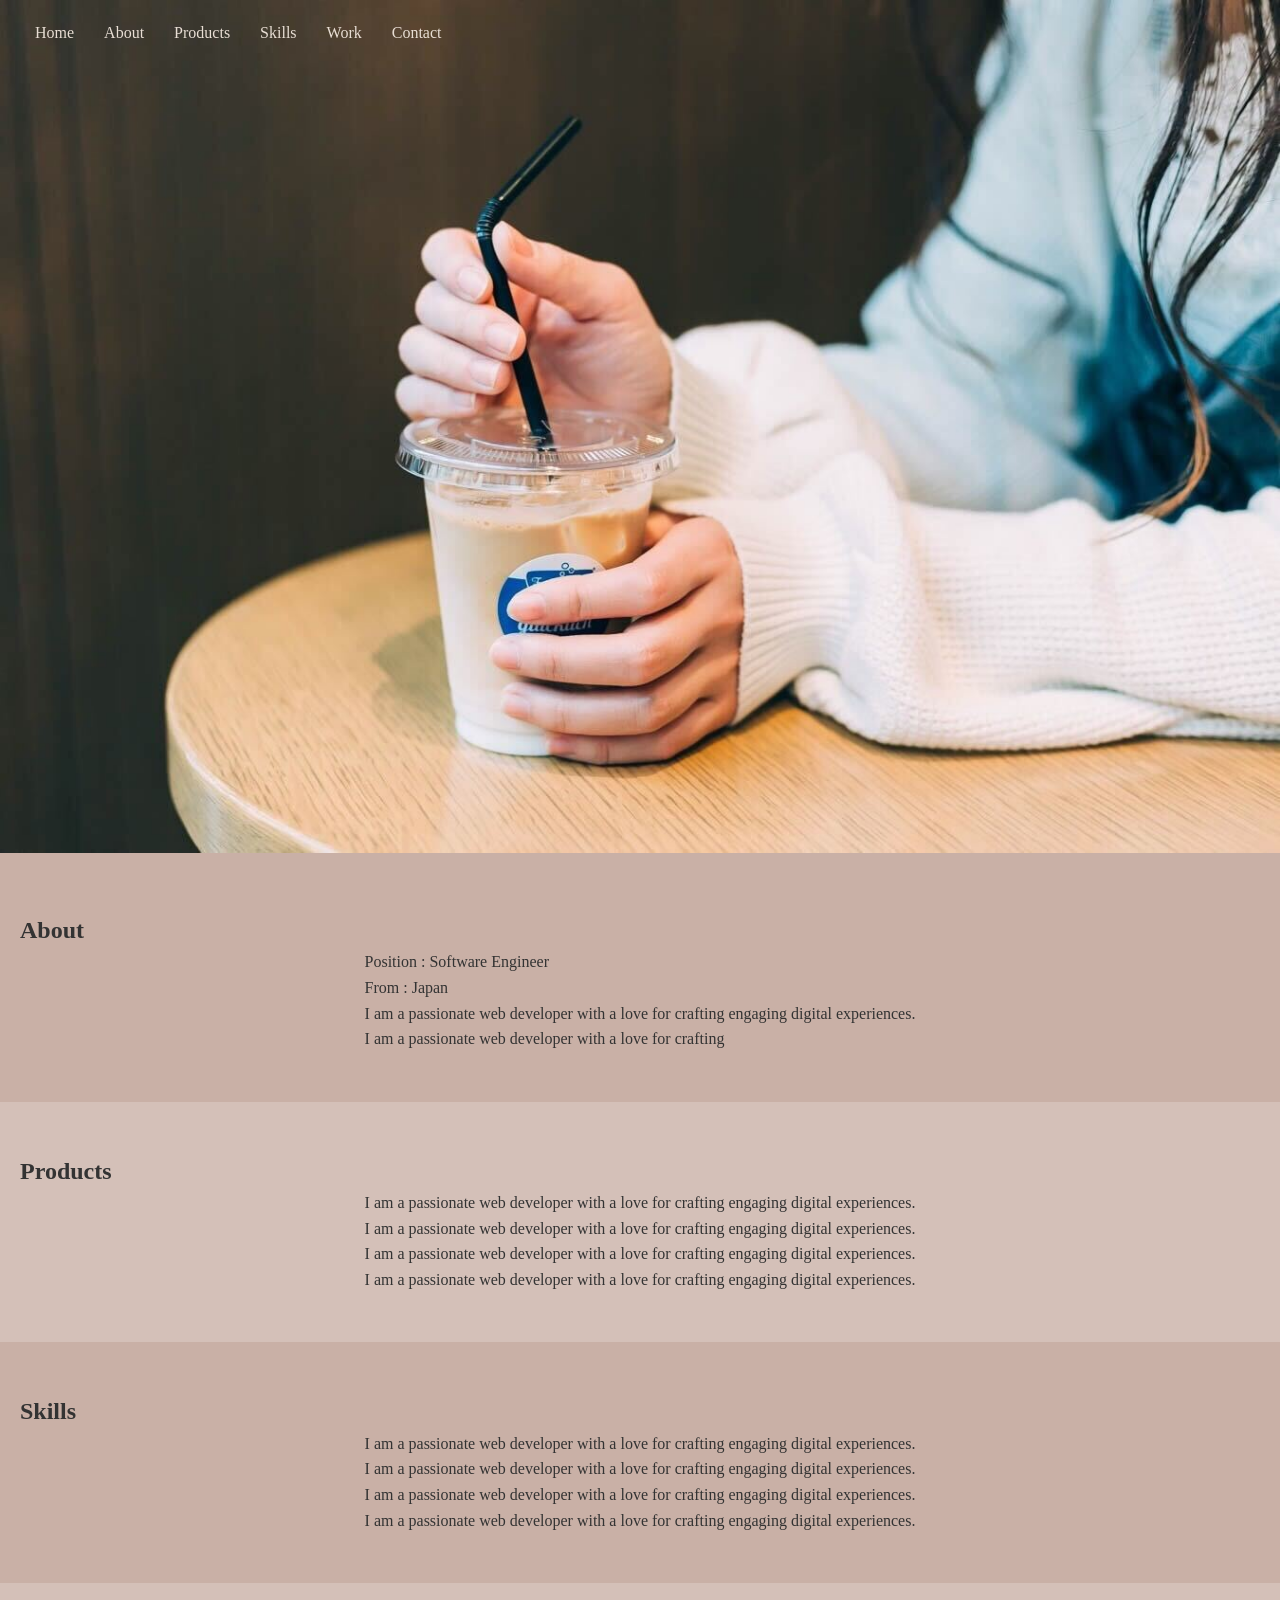
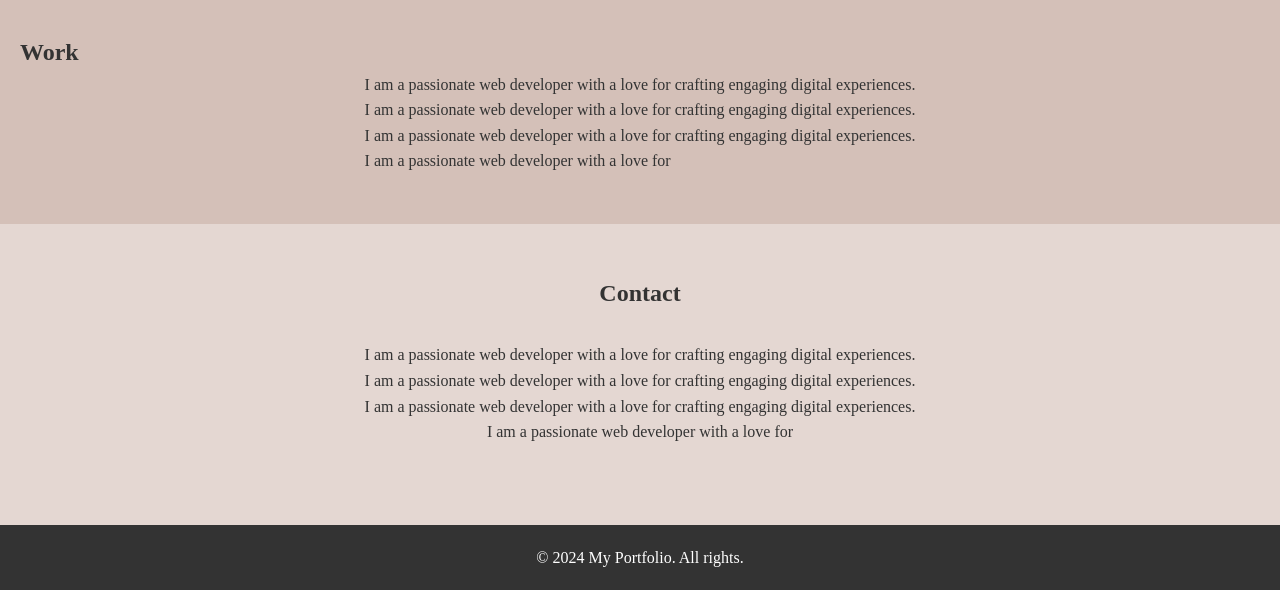
==== index.html @ 6405b667 "tmp" ====
<!DOCTYPE html>
<html lang="ja">
<head>
  <meta charset="UTF-8">
  <meta name="viewport" content="width=device-width, initial-scale=1.0">
  <title>ポートフォリオ</title>
  <link rel="stylesheet" href="styles.css">
</head>
<body>
  <header>
    <nav>
      <ul>
        <li><a href="#home">Home</a></li>
        <li><a href="#about">About</a></li>
        <li><a href="#products">Products</a></li>
        <li><a href="#skills">Skills</a></li>
        <li><a href="#work">Work</a></li>
        <li><a href="#contact">Contact</a></li>
      </ul>
    </nav>
  </header>

  <div class="img">
    <img src="img/IMG_1364.jpg" alt="About Me Image" class="about-image">
  </div>

  <section id="about">
    <h2>About</h2>
    <div class="inner">
      <p>
        Position : Software Engineer</br>
        From : Japan</br>
        I am a passionate web developer with a love for crafting engaging digital experiences.</br>
        I am a passionate web developer with a love for crafting</br>
      </p>
    </div>
  </section>

  <section id="products">
    <h2>Products</h2>
    <div class="inner">
      <p>
        I am a passionate web developer with a love for crafting engaging digital experiences.</br>
        I am a passionate web developer with a love for crafting engaging digital experiences.</br>
        I am a passionate web developer with a love for crafting engaging digital experiences.</br>
        I am a passionate web developer with a love for crafting engaging digital experiences.</br>
      </p>
    </div>
  </section>

  <section id="skills">
    <h2>Skills</h2>
    <div class="inner">
      <p>
        I am a passionate web developer with a love for crafting engaging digital experiences.</br>
        I am a passionate web developer with a love for crafting engaging digital experiences.</br>
        I am a passionate web developer with a love for crafting engaging digital experiences.</br>
        I am a passionate web developer with a love for crafting engaging digital experiences.</br>
      </p>
    </div>
  </section>

  <section id="work">
    <h2>Work</h2>
    <div class="inner">
      <p>
        I am a passionate web developer with a love for crafting engaging digital experiences.</br>
        I am a passionate web developer with a love for crafting engaging digital experiences.</br>
        I am a passionate web developer with a love for crafting engaging digital experiences.</br>
        I am a passionate web developer with a love for </br>
      </p>
    </div>
  </section>

  <section id="contact">
    <h2>Contact</h2>
    <div class="inner">
      <p>
        I am a passionate web developer with a love for crafting engaging digital experiences.</br>
        I am a passionate web developer with a love for crafting engaging digital experiences.</br>
        I am a passionate web developer with a love for crafting engaging digital experiences.</br>
        I am a passionate web developer with a love for </br>
      </p>
    </div>
  </section>

  <footer>
    <p>&copy; 2024 My Portfolio. All rights.</p>
  </footer>
</body>
</html>
---- styles.css ----
* {
    margin: 0;
    padding: 0;
    box-sizing: border-box;
    font-family: 'Times New Roman', sans-serif;
  }
  
  body {
    margin: 0;
    line-height: 1.6;
    color: #333;
    background-color: #c9b0a6;
    box-sizing: border-box;
  }
  
  header {
    margin: 20px;
    position: fixed;
  }
  
  nav ul {
    display: flex;
  }
  
  nav ul li {
    display: inline;
    margin: 0 15px;
  }
  
  nav ul li a {
    color: #e8ded4;
    text-decoration: none;
  }

  .img {
    margin: 0;
  }
  .img img {
    width: 100%;
  }
  
  #about {
    padding: 50px 20px;
  }

  #products {
    padding: 50px 20px;
    background-color: rgba(255,255,255,0.2);
  }

  #skills {
    padding: 50px 20px;
  }

  #work {
    padding: 50px 20px;
    background-color: rgba(255,255,255,0.2);
  }

  #contact {
    margin-top: 0;
    padding: 50px 20px;
    background-color: rgba(255,255,255,0.5);
    text-align: center;
  }

  #contact .inner {
    padding: 30px 0;
  }

  section h2 {
    font-size: 1.5em;
  }
  .inner p {
    display: flex;
    justify-content: center;
  }
  
  /* .flex-container {
    display: flex;
    flex-direction: column;
    align-items: center;
    justify-content: center;
    padding: 50px;
    text-align: center;
  }
  
  .flex-item {
    margin: 20px 0;
    width: 100%;
    max-width: 600px;
    background-color: #f4f4f4;
    padding: 20px;
    border-radius: 10px;
    box-shadow: 0 4px 8px rgba(0, 0, 0, 0.1);
  }
  
  .title {
    text-align: center;
  }
  
  .about-section {
    flex-direction: row;
    justify-content: space-around;
    flex-wrap: wrap;
  }
  
  .about-image {
    max-width: 100%;
    border-radius: 10px;
  }
  
  .products-section {
    flex-direction: column;
  }
  
  .product {
    background-color: #e2e8f0;
  } */
  
  footer {
    text-align: center;
    padding: 20px;
    background-color: #333;
    color: white;
  }
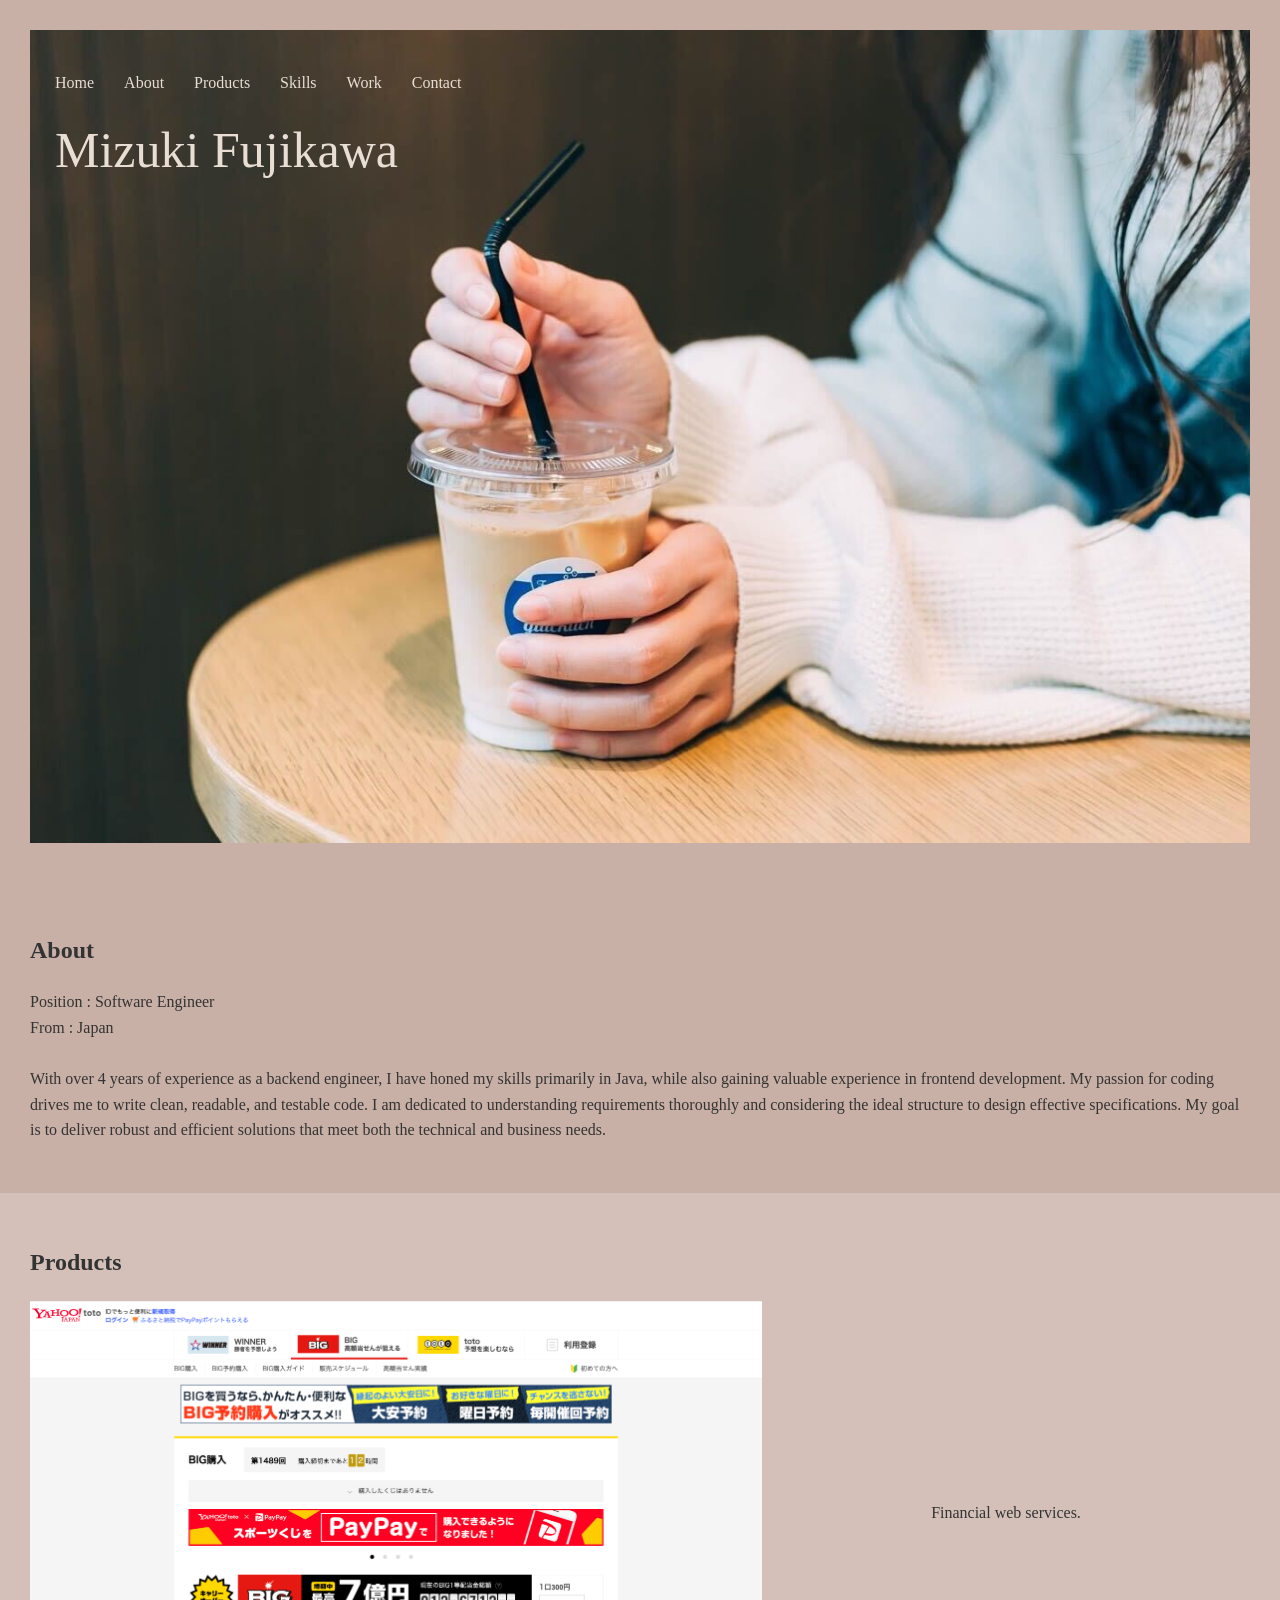
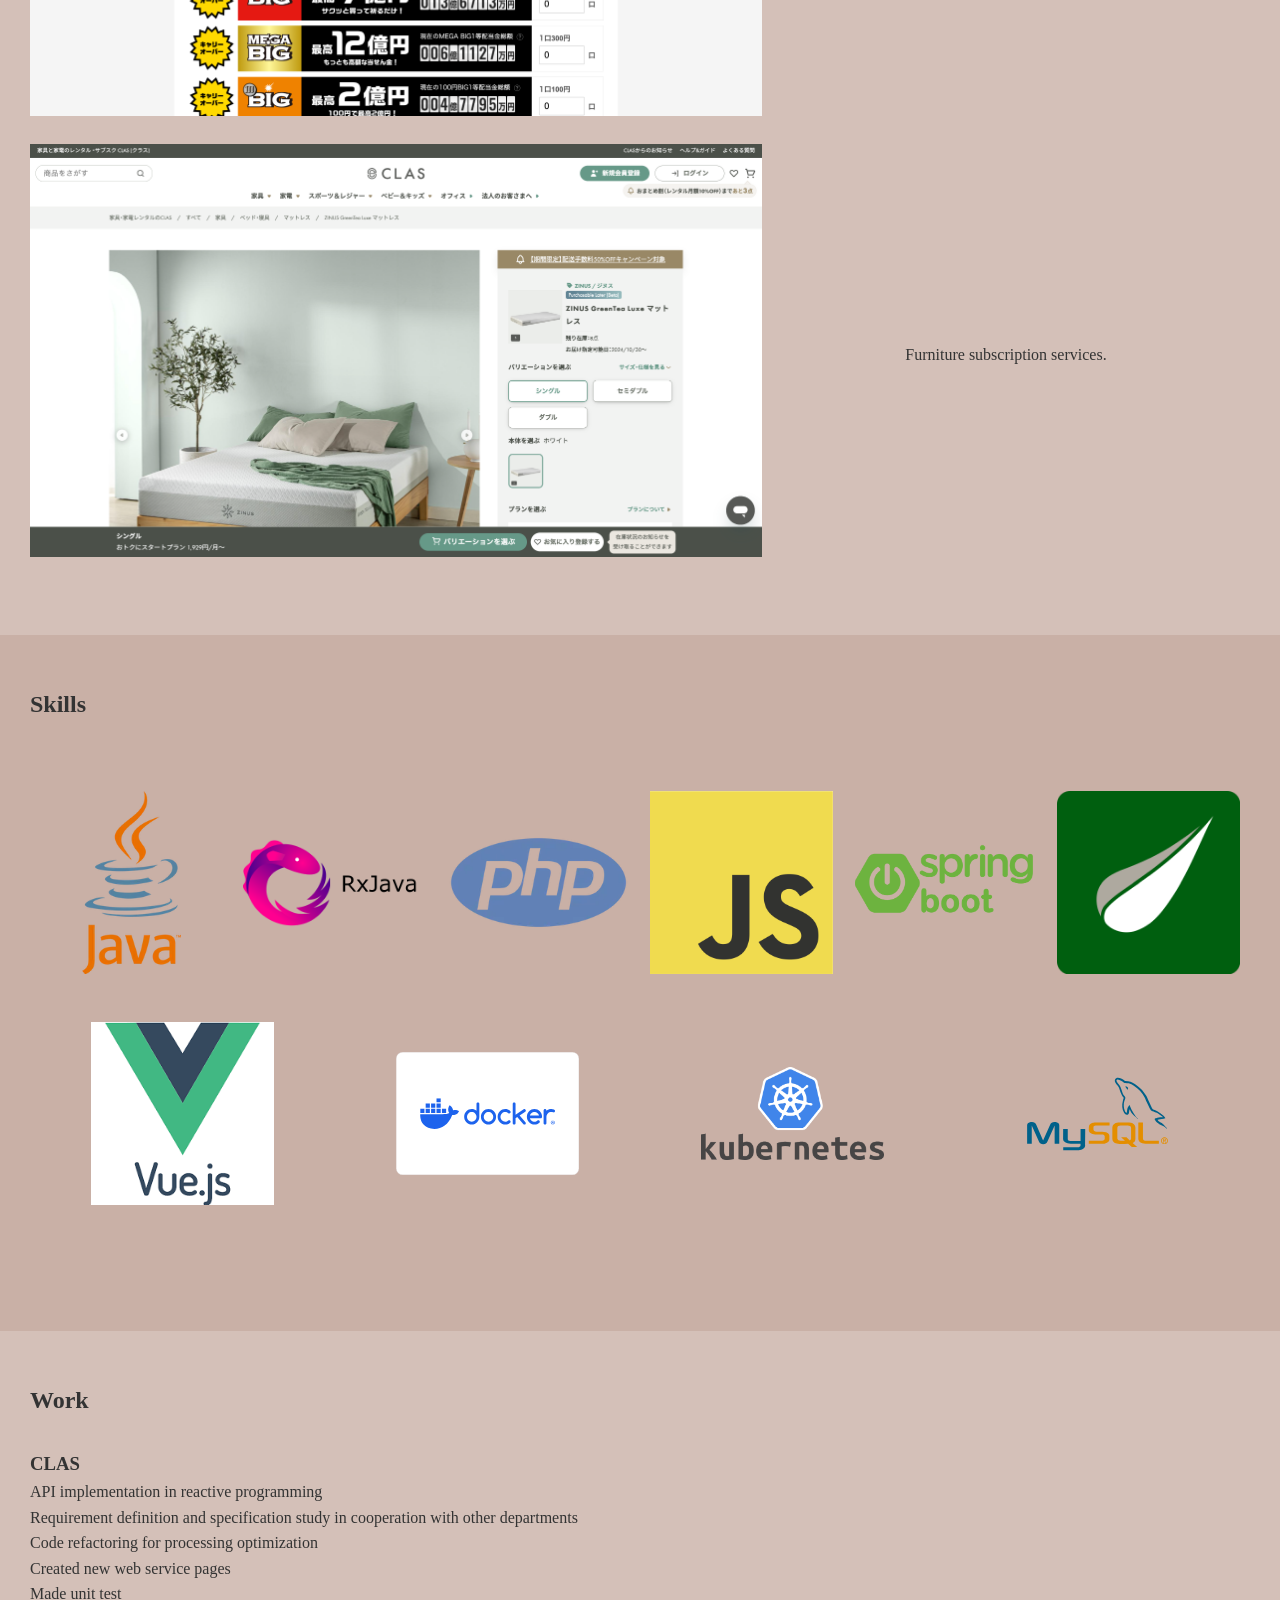
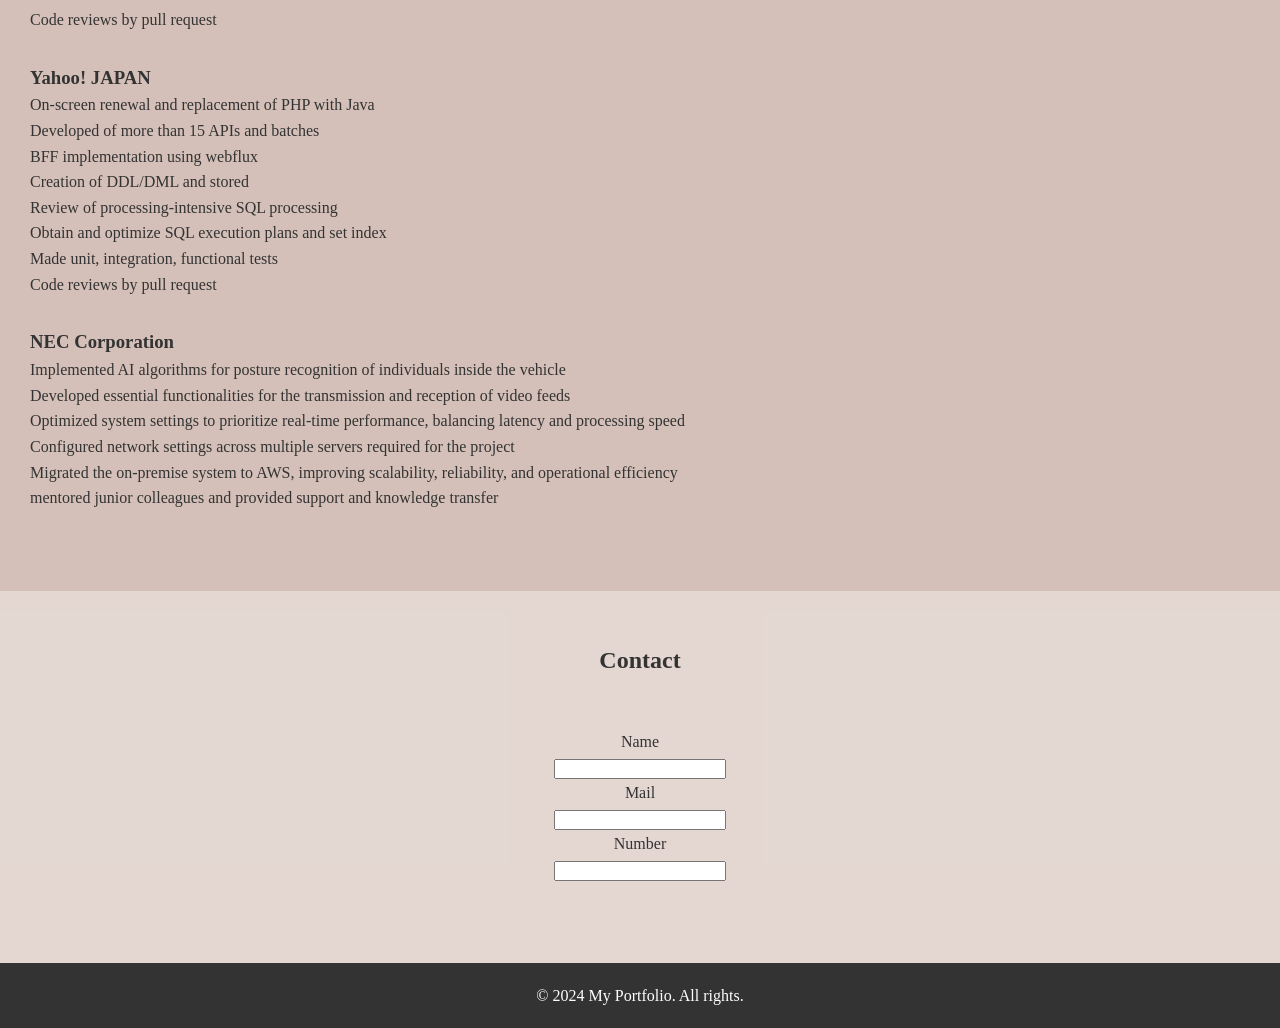
==== commit b13b6f94: "first complete" ====
--- a/index.html
+++ b/index.html
@@ -20,8 +20,9 @@
     </nav>
   </header>
 
-  <div class="img">
+  <div class="top-img">
     <img src="img/IMG_1364.jpg" alt="About Me Image" class="about-image">
+    <div>Mizuki Fujikawa</div>
   </div>
 
   <section id="about">
@@ -29,9 +30,11 @@
     <div class="inner">
       <p>
         Position : Software Engineer</br>
-        From : Japan</br>
-        I am a passionate web developer with a love for crafting engaging digital experiences.</br>
-        I am a passionate web developer with a love for crafting</br>
+        From : Japan</br></br>
+        With over 4 years of experience as a backend engineer, I have honed my skills primarily in Java, while also gaining valuable experience in frontend development. 
+        My passion for coding drives me to write clean, readable, and testable code. 
+        I am dedicated to understanding requirements thoroughly and considering the ideal structure to design effective specifications. 
+        My goal is to deliver robust and efficient solutions that meet both the technical and business needs.
       </p>
     </div>
   </section>
@@ -39,48 +42,100 @@
   <section id="products">
     <h2>Products</h2>
     <div class="inner">
-      <p>
-        I am a passionate web developer with a love for crafting engaging digital experiences.</br>
-        I am a passionate web developer with a love for crafting engaging digital experiences.</br>
-        I am a passionate web developer with a love for crafting engaging digital experiences.</br>
-        I am a passionate web developer with a love for crafting engaging digital experiences.</br>
-      </p>
+      <div class="box">
+        <div class="img"><img src="img/toto.png" alt="About Me Image" class="about-image"></div>
+        <p class="text">
+          Financial web services.
+        </p>
+      </div>
+      <div class="box">
+        <div class="img"><img src="img/clas.png" alt="About Me Image" class="about-image"></div>
+        <p class="text">
+          Furniture subscription services.
+        </p>
+      </div>
     </div>
   </section>
 
   <section id="skills">
     <h2>Skills</h2>
-    <div class="inner">
-      <p>
-        I am a passionate web developer with a love for crafting engaging digital experiences.</br>
-        I am a passionate web developer with a love for crafting engaging digital experiences.</br>
-        I am a passionate web developer with a love for crafting engaging digital experiences.</br>
-        I am a passionate web developer with a love for crafting engaging digital experiences.</br>
-      </p>
+    <div class="inner wrap">
+      <div class="item"><img src="img/java.webp"></div>
+      <div class="item"><img src="img/rxjava.png"></div>
+      <div class="item"><img src="img/php.webp"></div>
+      <div class="item"><img src="img/js.png"></div>
+      <div class="item"><img src="img/springboot.png"></div>
+      <div class="item"><img src="img/tymeleaf.png"></div>
+      <div class="item"><img src="img/vue.png"></div>
+      <div class="item"><img src="img/docker.svg"></div>
+      <div class="item"><img src="img/kube.png"></div>
+      <div class="item"><img src="img/mysql.svg"></div>
     </div>
   </section>
 
   <section id="work">
     <h2>Work</h2>
     <div class="inner">
-      <p>
-        I am a passionate web developer with a love for crafting engaging digital experiences.</br>
-        I am a passionate web developer with a love for crafting engaging digital experiences.</br>
-        I am a passionate web developer with a love for crafting engaging digital experiences.</br>
-        I am a passionate web developer with a love for </br>
-      </p>
+      <div class="experience">
+        <h3>CLAS</h3>
+        <ul>
+          <li>API implementation in reactive programming</li>
+          <li>Requirement definition and specification study in cooperation with other departments</li>
+          <li>Code refactoring for processing optimization</li>
+          <li>Created new web service pages</li>
+          <li>Made unit test</li>
+          <li>Code reviews by pull request</li>
+        </ul>
+      </div>
+      <div class="experience">
+        <h3>Yahoo! JAPAN</h3>
+        <ul>
+          <li>On-screen renewal and replacement of PHP with Java</li>
+          <li>Developed of more than 15 APIs and batches</li>
+          <li>BFF implementation using webflux</li>
+          <li>Creation of DDL/DML and stored</li>
+          <li>Review of processing-intensive SQL processing</li>
+          <li>Obtain and optimize SQL execution plans and set index</li>
+          <li>Made unit, integration, functional tests</li>
+          <li>Code reviews by pull request</li>
+        </ul>
+      </div>
+      <div class="experience">
+        <h3>NEC Corporation</h3>
+        <ul>
+          <li>Implemented AI algorithms for posture recognition of individuals inside the vehicle</li>
+          <li>Developed essential functionalities for the transmission and reception of video feeds</li>
+          <li>Optimized system settings to prioritize real-time performance, balancing latency and processing speed</li>
+          <li>Configured network settings across multiple servers required for the project</li>
+          <li>Migrated the on-premise system to AWS, improving scalability, reliability, and operational efficiency</li>
+          <li>mentored junior colleagues and provided support and knowledge transfer</li>
+        </ul>
+      </div>
     </div>
   </section>
 
   <section id="contact">
     <h2>Contact</h2>
     <div class="inner">
-      <p>
-        I am a passionate web developer with a love for crafting engaging digital experiences.</br>
-        I am a passionate web developer with a love for crafting engaging digital experiences.</br>
-        I am a passionate web developer with a love for crafting engaging digital experiences.</br>
-        I am a passionate web developer with a love for </br>
-      </p>
+      <div></div>
+      <div class="info">
+        <div class="contact-item">Name</div>
+        <div class="contact-body">
+          <input type="text" name="name" class="form-text" />
+        </div>
+      </div>
+      <div class="info">
+        <div class="contact-item">Mail</div>
+        <div class="contact-body">
+          <input type="email" name="mail" class="form-text" />
+        </div>
+      </div>
+      <div class="info">
+        <div class="contact-item">Number</div>
+        <div class="contact-body">
+          <input type="tel" name="number" class="form-text" />
+        </div>
+      </div>
     </div>
   </section>
 
--- a/styles.css
+++ b/styles.css
@@ -1,127 +1,164 @@
 * {
-    margin: 0;
-    padding: 0;
-    box-sizing: border-box;
-    font-family: 'Times New Roman', sans-serif;
-  }
-  
-  body {
-    margin: 0;
-    line-height: 1.6;
-    color: #333;
-    background-color: #c9b0a6;
-    box-sizing: border-box;
-  }
-  
-  header {
-    margin: 20px;
-    position: fixed;
-  }
-  
-  nav ul {
-    display: flex;
-  }
-  
-  nav ul li {
-    display: inline;
-    margin: 0 15px;
-  }
-  
-  nav ul li a {
-    color: #e8ded4;
-    text-decoration: none;
-  }
+  margin: 0;
+  padding: 0;
+  box-sizing: border-box;
+  font-family: "Times New Roman", sans-serif;
+}
 
-  .img {
-    margin: 0;
-  }
-  .img img {
-    width: 100%;
-  }
-  
-  #about {
-    padding: 50px 20px;
-  }
+body {
+  margin: 0;
+  line-height: 1.6;
+  color: #333;
+  background-color: #c9b0a6;
+  box-sizing: border-box;
+}
 
-  #products {
-    padding: 50px 20px;
-    background-color: rgba(255,255,255,0.2);
-  }
+header {
+  margin: 40px;
+  position: fixed;
+  z-index: 2;
+}
 
-  #skills {
-    padding: 50px 20px;
-  }
+nav ul {
+  display: flex;
+}
 
-  #work {
-    padding: 50px 20px;
-    background-color: rgba(255,255,255,0.2);
-  }
+nav ul li {
+  display: inline;
+  margin: 0 15px;
+}
 
-  #contact {
-    margin-top: 0;
-    padding: 50px 20px;
-    background-color: rgba(255,255,255,0.5);
-    text-align: center;
-  }
+nav ul li a {
+  color: #e8ded4;
+  text-decoration: none;
+}
 
-  #contact .inner {
-    padding: 30px 0;
-  }
+.top-img {
+  margin: 30px;
+  position: relative;
+  z-index: 1;
+}
 
-  section h2 {
-    font-size: 1.5em;
-  }
-  .inner p {
-    display: flex;
-    justify-content: center;
-  }
-  
-  /* .flex-container {
+.top-img img {
+  width: 100%;
+}
+
+.top-img div {
+  position: absolute;
+  top: 80px;
+  left: 25px;
+  color: #e8ded4;
+  font-size: 50px;
+}
+
+.inner {
+  margin-top: 20px;
+}
+
+#about {
+  padding: 50px 30px;
+}
+
+#products {
+  padding: 50px 30px;
+  background-color: rgba(255, 255, 255, 0.2);
+}
+
+#products .box {
+  margin: 20px 0;
+  display: flex;
+  align-items: center;
+}
+
+#products .text {
+  flex: 1;
+  text-align: center;
+}
+
+#products .box .img {
+  width: 60%;
+}
+
+#products img {
+  width: 100%;
+}
+
+@media screen and (max-width: 675px) {
+  .box {
     display: flex;
     flex-direction: column;
     align-items: center;
-    justify-content: center;
-    padding: 50px;
     text-align: center;
   }
-  
-  .flex-item {
-    margin: 20px 0;
-    width: 100%;
-    max-width: 600px;
-    background-color: #f4f4f4;
-    padding: 20px;
-    border-radius: 10px;
-    box-shadow: 0 4px 8px rgba(0, 0, 0, 0.1);
+  header {
+    margin: 10px 40px;
   }
-  
-  .title {
-    text-align: center;
+  nav ul li {
+    display: inline;
+    margin: 0 7px;
   }
-  
-  .about-section {
-    flex-direction: row;
-    justify-content: space-around;
-    flex-wrap: wrap;
+  nav ul li a {
+    font-size: 10px;
   }
-  
-  .about-image {
-    max-width: 100%;
-    border-radius: 10px;
+  .top-img div {
+    font-size: 20px;
+    top: 35px;
+    left: 17px;
   }
-  
-  .products-section {
-    flex-direction: column;
-  }
-  
-  .product {
-    background-color: #e2e8f0;
-  } */
-  
-  footer {
-    text-align: center;
-    padding: 20px;
-    background-color: #333;
-    color: white;
-  }
-  +}
+#skills {
+  padding: 50px 30px;
+}
+
+#skills .wrap {
+  margin: 3em 0;
+  display: flex;
+  justify-content: space-around;
+  flex-wrap: wrap;
+  align-items: center;
+}
+
+#skills .item {
+  margin: 20px 10px;
+  width: 15%;
+}
+
+#skills .item img {
+  width: 100%;
+  height: auto;
+}
+
+#work {
+  padding: 50px 30px;
+  background-color: rgba(255, 255, 255, 0.2);
+}
+
+#work .experience {
+  margin: 30px 0;
+}
+
+#work ul {
+  list-style: none;
+}
+
+#contact {
+  margin-top: 0;
+  padding: 50px 20px;
+  background-color: rgba(255, 255, 255, 0.5);
+  text-align: center;
+}
+
+#contact .inner {
+  padding: 30px 0;
+}
+
+section h2 {
+  font-size: 1.5em;
+}
+
+footer {
+  text-align: center;
+  padding: 20px;
+  background-color: #333;
+  color: white;
+}/*# sourceMappingURL=styles.css.map */
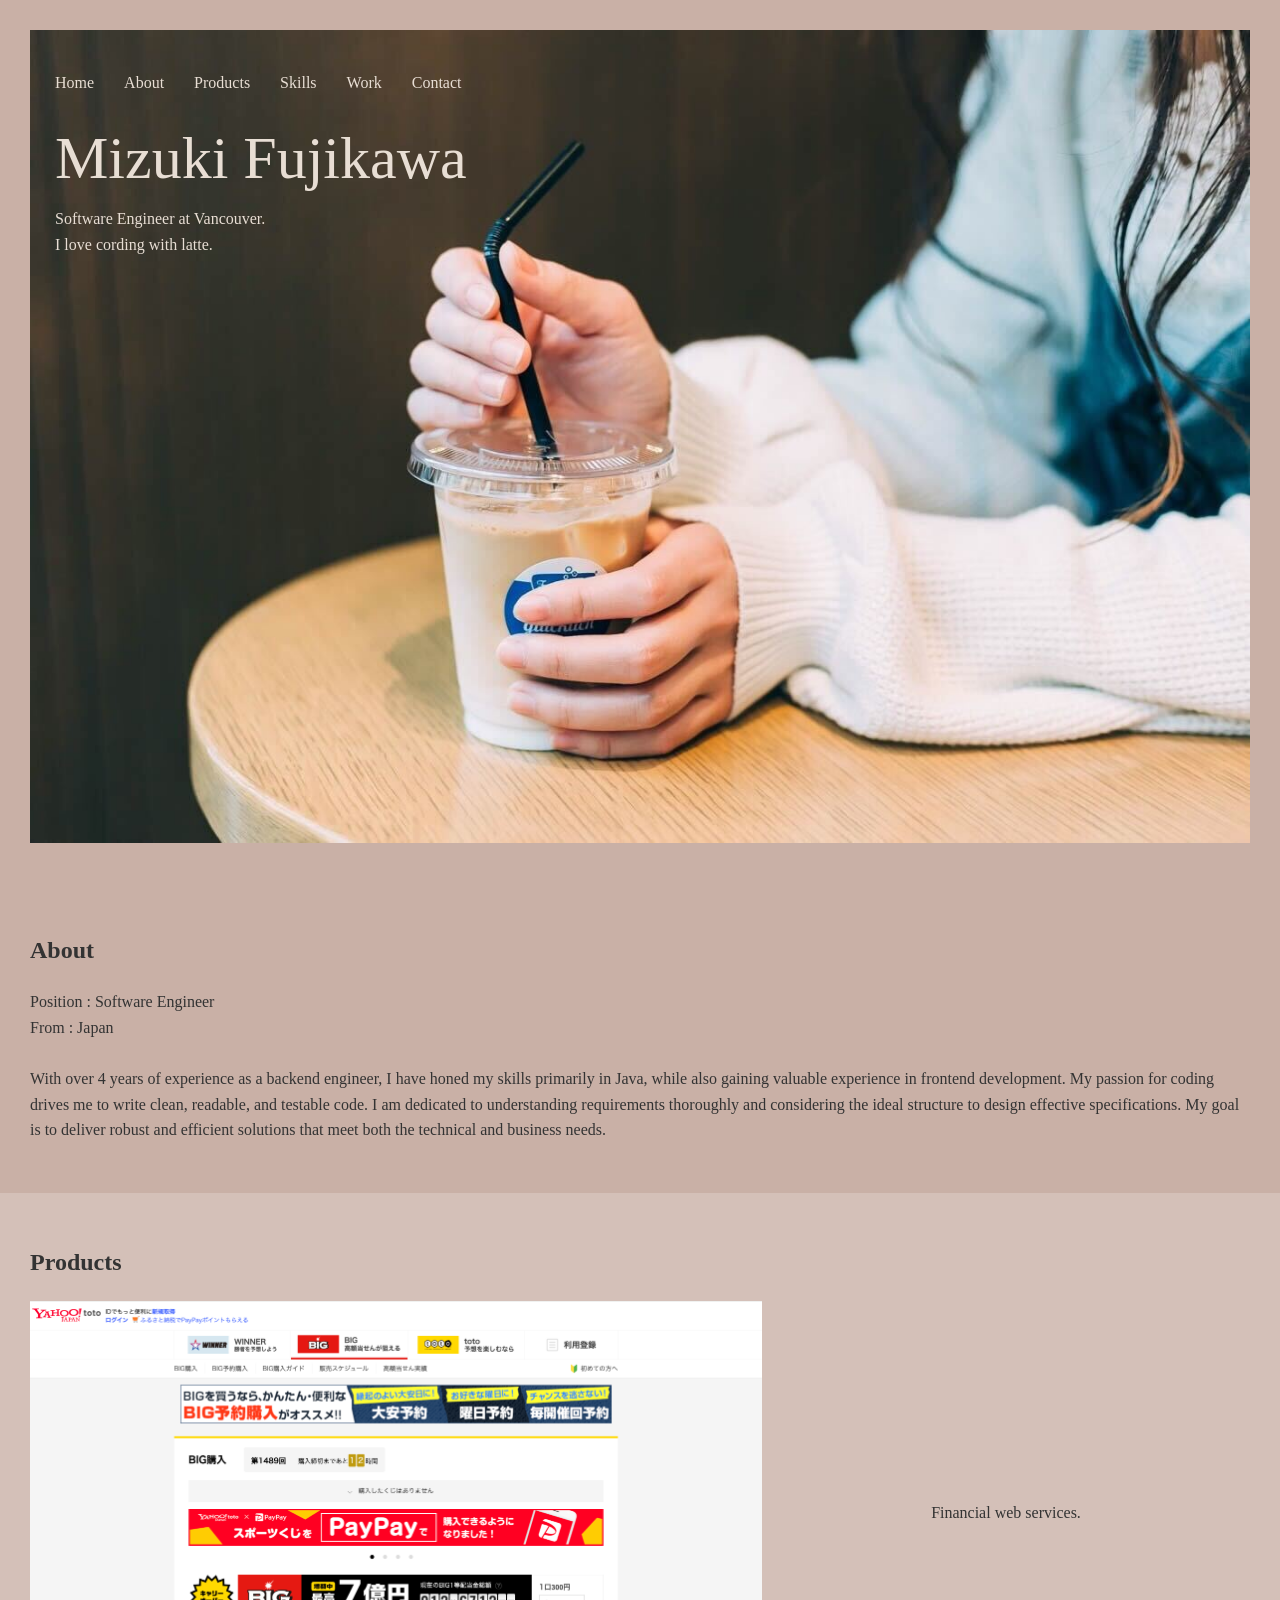
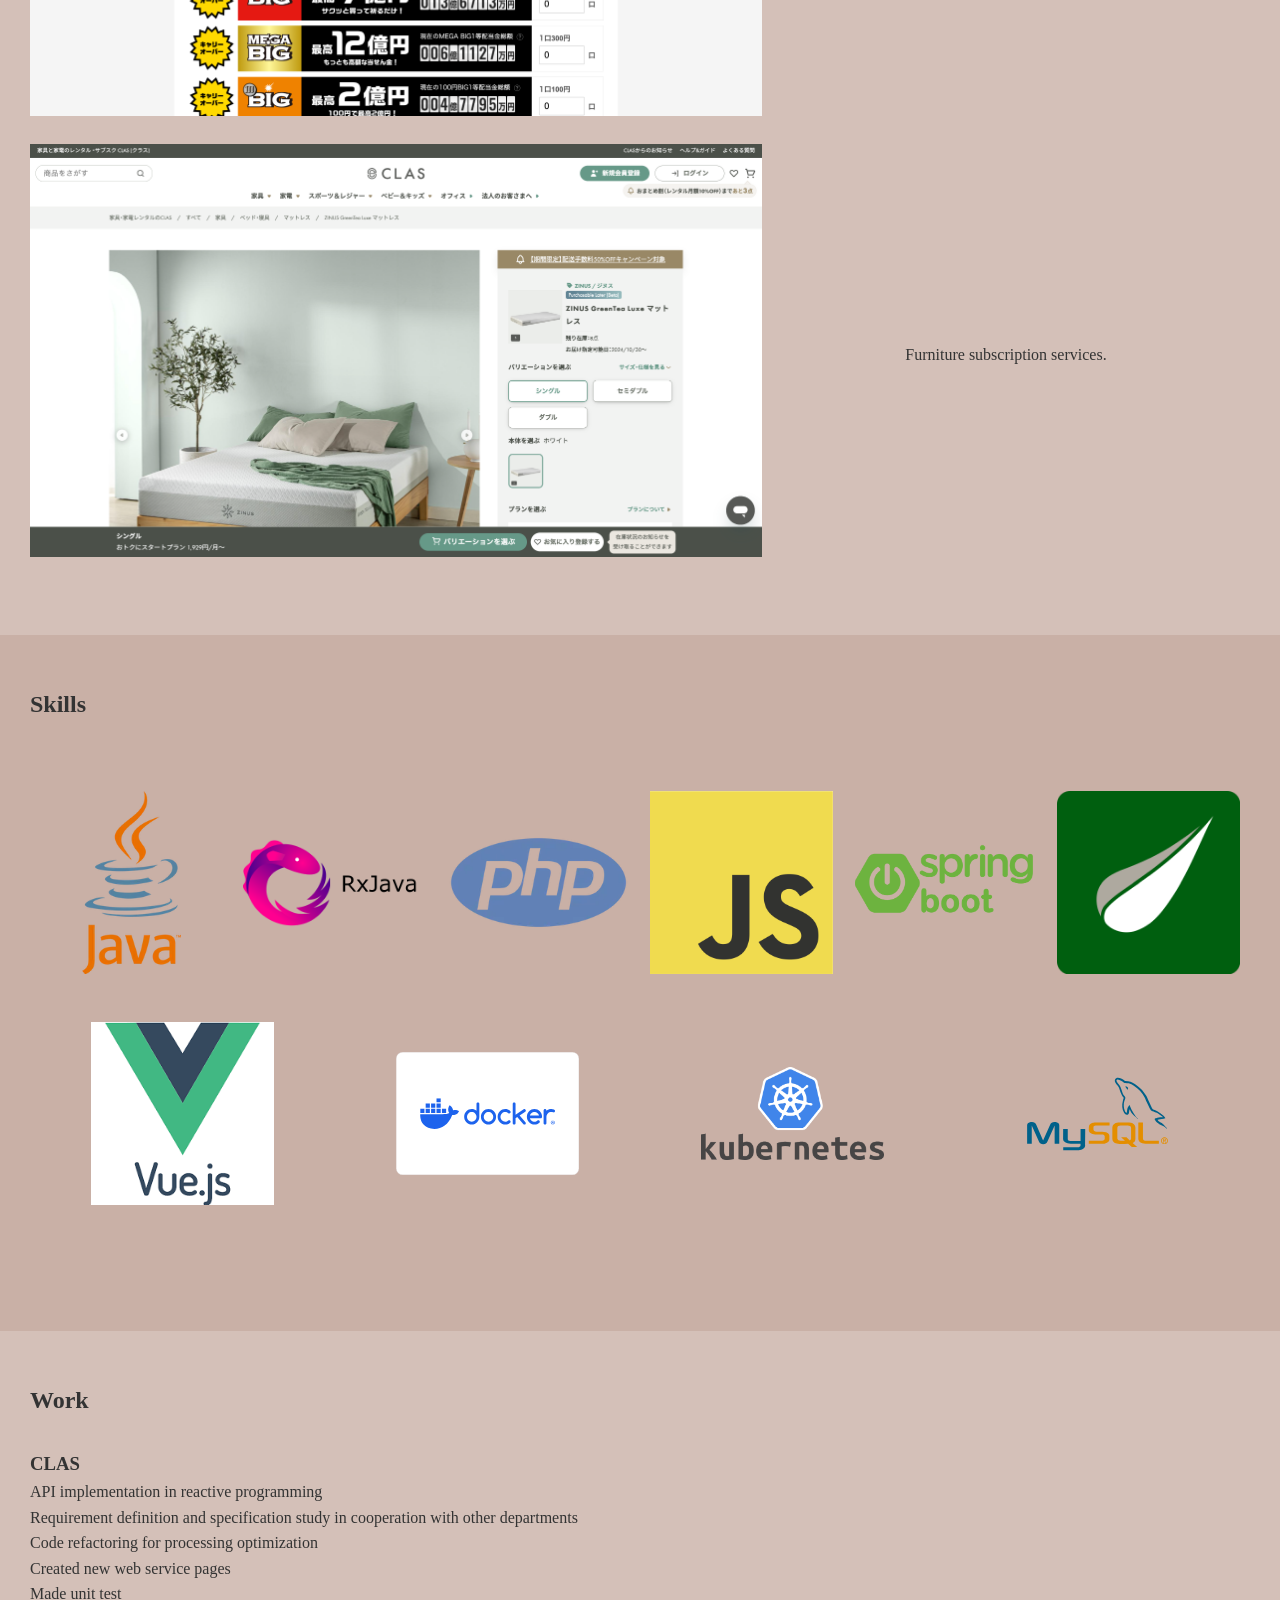
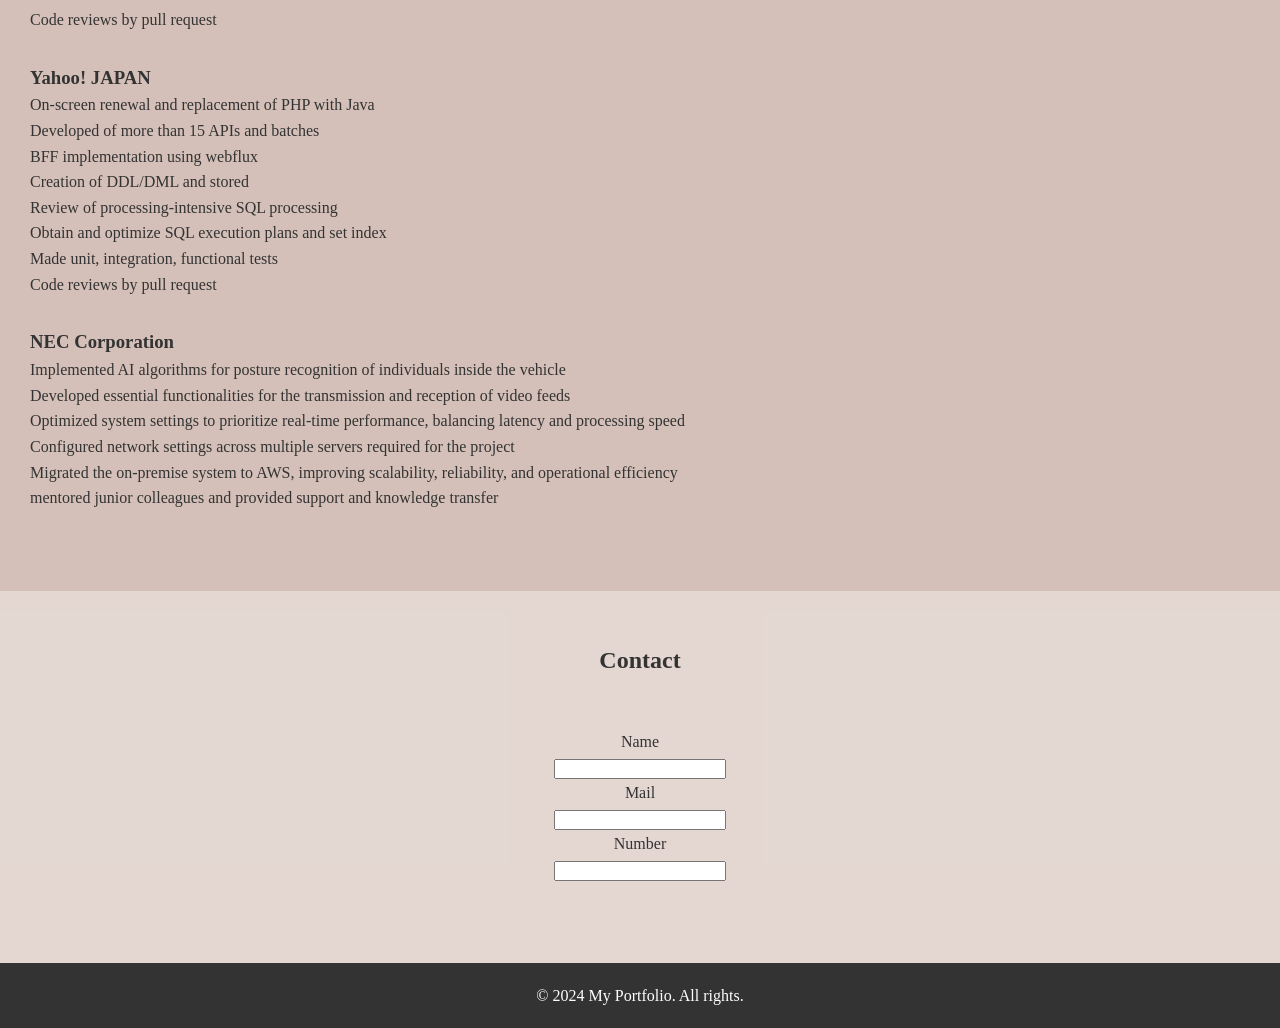
==== commit 1d68a781: "modify" ====
--- a/index.html
+++ b/index.html
@@ -3,7 +3,7 @@
 <head>
   <meta charset="UTF-8">
   <meta name="viewport" content="width=device-width, initial-scale=1.0">
-  <title>ポートフォリオ</title>
+  <title>Portfolio</title>
   <link rel="stylesheet" href="styles.css">
 </head>
 <body>
@@ -22,7 +22,11 @@
 
   <div class="top-img">
     <img src="img/IMG_1364.jpg" alt="About Me Image" class="about-image">
-    <div>Mizuki Fujikawa</div>
+    <div>
+      <p class="name">Mizuki Fujikawa</p>
+      <p>Software Engineer at Vancouver.</p>
+      <p>I love cording with latte.</p>
+  </div>
   </div>
 
   <section id="about">
--- a/styles.css
+++ b/styles.css
@@ -48,7 +48,10 @@
   top: 80px;
   left: 25px;
   color: #e8ded4;
-  font-size: 50px;
+}
+
+.top-img .name {
+  font-size: 60px;
 }
 
 .inner {
@@ -98,12 +101,17 @@
     margin: 0 7px;
   }
   nav ul li a {
-    font-size: 10px;
+    font-size: 15px;
   }
   .top-img div {
-    font-size: 20px;
     top: 35px;
     left: 17px;
+  }
+  .top-img .name {
+    font-size: 30px;
+  }
+  .top-img p {
+    font-size: 15px;
   }
 }
 #skills {
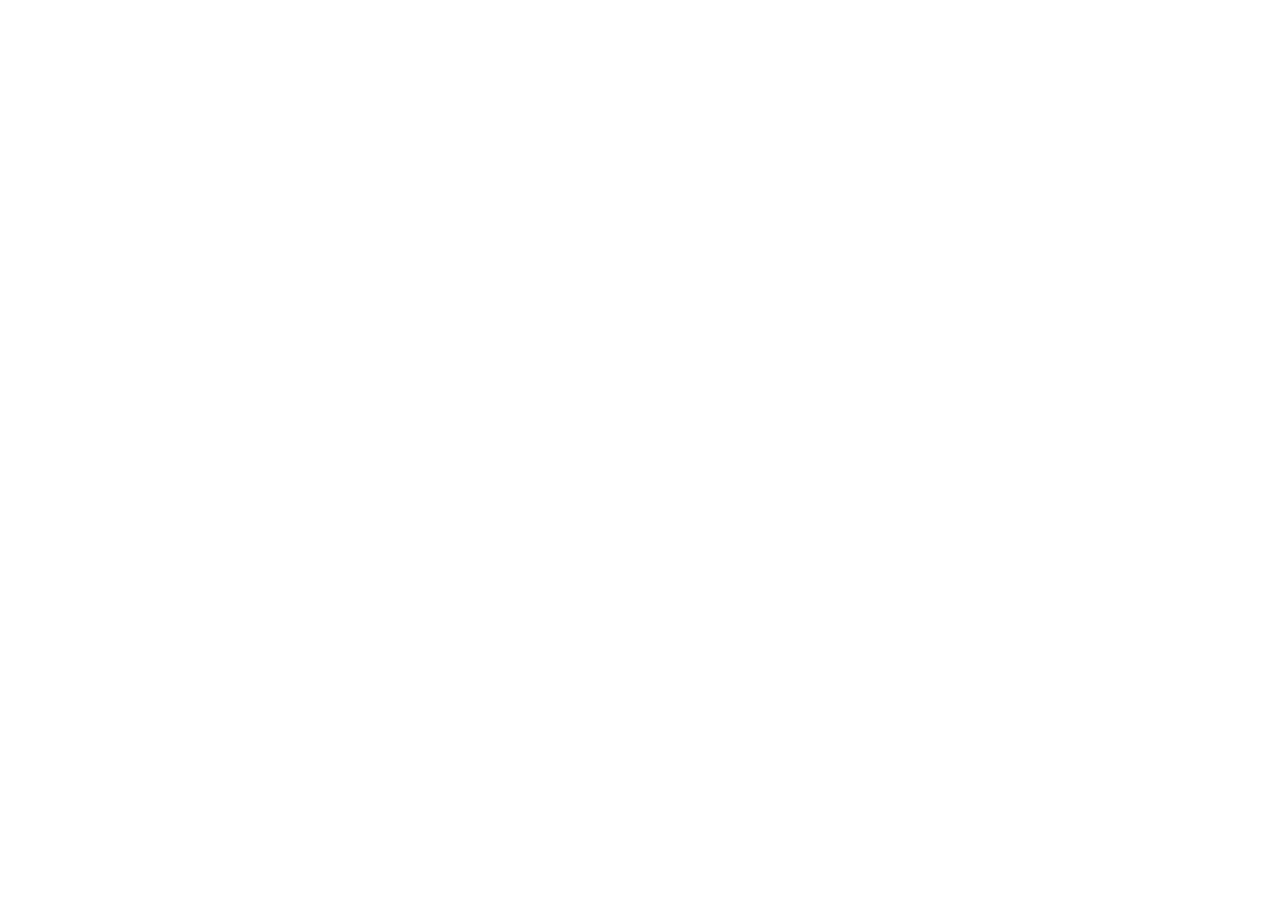
==== commit d72ec356: "Merge 9160e28a113c3ab68ce3e77ab15902e8bd5cdc2f into b5f8fbc7c31e7118eef443536fe7603135dda61e" ====
--- a/index.html
+++ b/index.html
@@ -1,150 +1,31 @@
 <!DOCTYPE html>
-<html lang="ja">
-<head>
-  <meta charset="UTF-8">
-  <meta name="viewport" content="width=device-width, initial-scale=1.0">
-  <title>Portfolio</title>
-  <link rel="stylesheet" href="styles.css">
-</head>
-<body>
-  <header>
-    <nav>
-      <ul>
-        <li><a href="#home">Home</a></li>
-        <li><a href="#about">About</a></li>
-        <li><a href="#products">Products</a></li>
-        <li><a href="#skills">Skills</a></li>
-        <li><a href="#work">Work</a></li>
-        <li><a href="#contact">Contact</a></li>
-      </ul>
-    </nav>
-  </header>
-
-  <div class="top-img">
-    <img src="img/IMG_1364.jpg" alt="About Me Image" class="about-image">
-    <div>
-      <p class="name">Mizuki Fujikawa</p>
-      <p>Software Engineer at Vancouver.</p>
-      <p>I love cording with latte.</p>
-  </div>
-  </div>
-
-  <section id="about">
-    <h2>About</h2>
-    <div class="inner">
-      <p>
-        Position : Software Engineer</br>
-        From : Japan</br></br>
-        With over 4 years of experience as a backend engineer, I have honed my skills primarily in Java, while also gaining valuable experience in frontend development. 
-        My passion for coding drives me to write clean, readable, and testable code. 
-        I am dedicated to understanding requirements thoroughly and considering the ideal structure to design effective specifications. 
-        My goal is to deliver robust and efficient solutions that meet both the technical and business needs.
-      </p>
-    </div>
-  </section>
-
-  <section id="products">
-    <h2>Products</h2>
-    <div class="inner">
-      <div class="box">
-        <div class="img"><img src="img/toto.png" alt="About Me Image" class="about-image"></div>
-        <p class="text">
-          Financial web services.
-        </p>
-      </div>
-      <div class="box">
-        <div class="img"><img src="img/clas.png" alt="About Me Image" class="about-image"></div>
-        <p class="text">
-          Furniture subscription services.
-        </p>
-      </div>
-    </div>
-  </section>
-
-  <section id="skills">
-    <h2>Skills</h2>
-    <div class="inner wrap">
-      <div class="item"><img src="img/java.webp"></div>
-      <div class="item"><img src="img/rxjava.png"></div>
-      <div class="item"><img src="img/php.webp"></div>
-      <div class="item"><img src="img/js.png"></div>
-      <div class="item"><img src="img/springboot.png"></div>
-      <div class="item"><img src="img/tymeleaf.png"></div>
-      <div class="item"><img src="img/vue.png"></div>
-      <div class="item"><img src="img/docker.svg"></div>
-      <div class="item"><img src="img/kube.png"></div>
-      <div class="item"><img src="img/mysql.svg"></div>
-    </div>
-  </section>
-
-  <section id="work">
-    <h2>Work</h2>
-    <div class="inner">
-      <div class="experience">
-        <h3>CLAS</h3>
-        <ul>
-          <li>API implementation in reactive programming</li>
-          <li>Requirement definition and specification study in cooperation with other departments</li>
-          <li>Code refactoring for processing optimization</li>
-          <li>Created new web service pages</li>
-          <li>Made unit test</li>
-          <li>Code reviews by pull request</li>
-        </ul>
-      </div>
-      <div class="experience">
-        <h3>Yahoo! JAPAN</h3>
-        <ul>
-          <li>On-screen renewal and replacement of PHP with Java</li>
-          <li>Developed of more than 15 APIs and batches</li>
-          <li>BFF implementation using webflux</li>
-          <li>Creation of DDL/DML and stored</li>
-          <li>Review of processing-intensive SQL processing</li>
-          <li>Obtain and optimize SQL execution plans and set index</li>
-          <li>Made unit, integration, functional tests</li>
-          <li>Code reviews by pull request</li>
-        </ul>
-      </div>
-      <div class="experience">
-        <h3>NEC Corporation</h3>
-        <ul>
-          <li>Implemented AI algorithms for posture recognition of individuals inside the vehicle</li>
-          <li>Developed essential functionalities for the transmission and reception of video feeds</li>
-          <li>Optimized system settings to prioritize real-time performance, balancing latency and processing speed</li>
-          <li>Configured network settings across multiple servers required for the project</li>
-          <li>Migrated the on-premise system to AWS, improving scalability, reliability, and operational efficiency</li>
-          <li>mentored junior colleagues and provided support and knowledge transfer</li>
-        </ul>
-      </div>
-    </div>
-  </section>
-
-  <section id="contact">
-    <h2>Contact</h2>
-    <div class="inner">
-      <div></div>
-      <div class="info">
-        <div class="contact-item">Name</div>
-        <div class="contact-body">
-          <input type="text" name="name" class="form-text" />
-        </div>
-      </div>
-      <div class="info">
-        <div class="contact-item">Mail</div>
-        <div class="contact-body">
-          <input type="email" name="mail" class="form-text" />
-        </div>
-      </div>
-      <div class="info">
-        <div class="contact-item">Number</div>
-        <div class="contact-body">
-          <input type="tel" name="number" class="form-text" />
-        </div>
-      </div>
-    </div>
-  </section>
-
-  <footer>
-    <p>&copy; 2024 My Portfolio. All rights.</p>
-  </footer>
-</body>
+<html lang="en">
+  <head>
+    <meta charset="UTF-8" />
+    <link rel="icon" type="image/png" href="src/assets/logo_n.png" />
+    <meta name="viewport" content="width=device-width, initial-scale=1.0" />
+    <title>Nana Okamoto | Software Engineer</title>
+    <link rel="preconnect" href="https://fonts.googleapis.com" />
+    <link rel="preconnect" href="https://fonts.gstatic.com" crossorigin />
+    <link
+      href="https://fonts.googleapis.com/css2?family=Cinzel:wght@400..900&family=Cormorant+Garamond:ital,wght@0,300;0,400;0,500;0,600;0,700;1,300;1,400;1,500;1,600;1,700&family=Heebo:wght@100..900&family=Outfit:wght@100..900&family=Poppins:ital,wght@0,100;0,200;0,300;0,400;0,500;0,600;0,700;0,800;0,900;1,100;1,200;1,300;1,400;1,500;1,600;1,700;1,800;1,900&display=swap"
+      rel="stylesheet"
+    />
+    <link rel="preconnect" href="https://fonts.googleapis.com" />
+    <link rel="preconnect" href="https://fonts.gstatic.com" crossorigin />
+    <link
+      href="https://fonts.googleapis.com/css2?family=Syne:wght@400..800&display=swap"
+      rel="stylesheet"
+    />
+    <link rel="preconnect" href="https://fonts.googleapis.com" />
+    <link rel="preconnect" href="https://fonts.gstatic.com" crossorigin />
+    <link
+      href="https://fonts.googleapis.com/css2?family=Offside&display=swap"
+      rel="stylesheet"
+    />
+  </head>
+  <body>
+    <div id="root"></div>
+    <script type="module" src="/src/main.tsx"></script>
+  </body>
 </html>
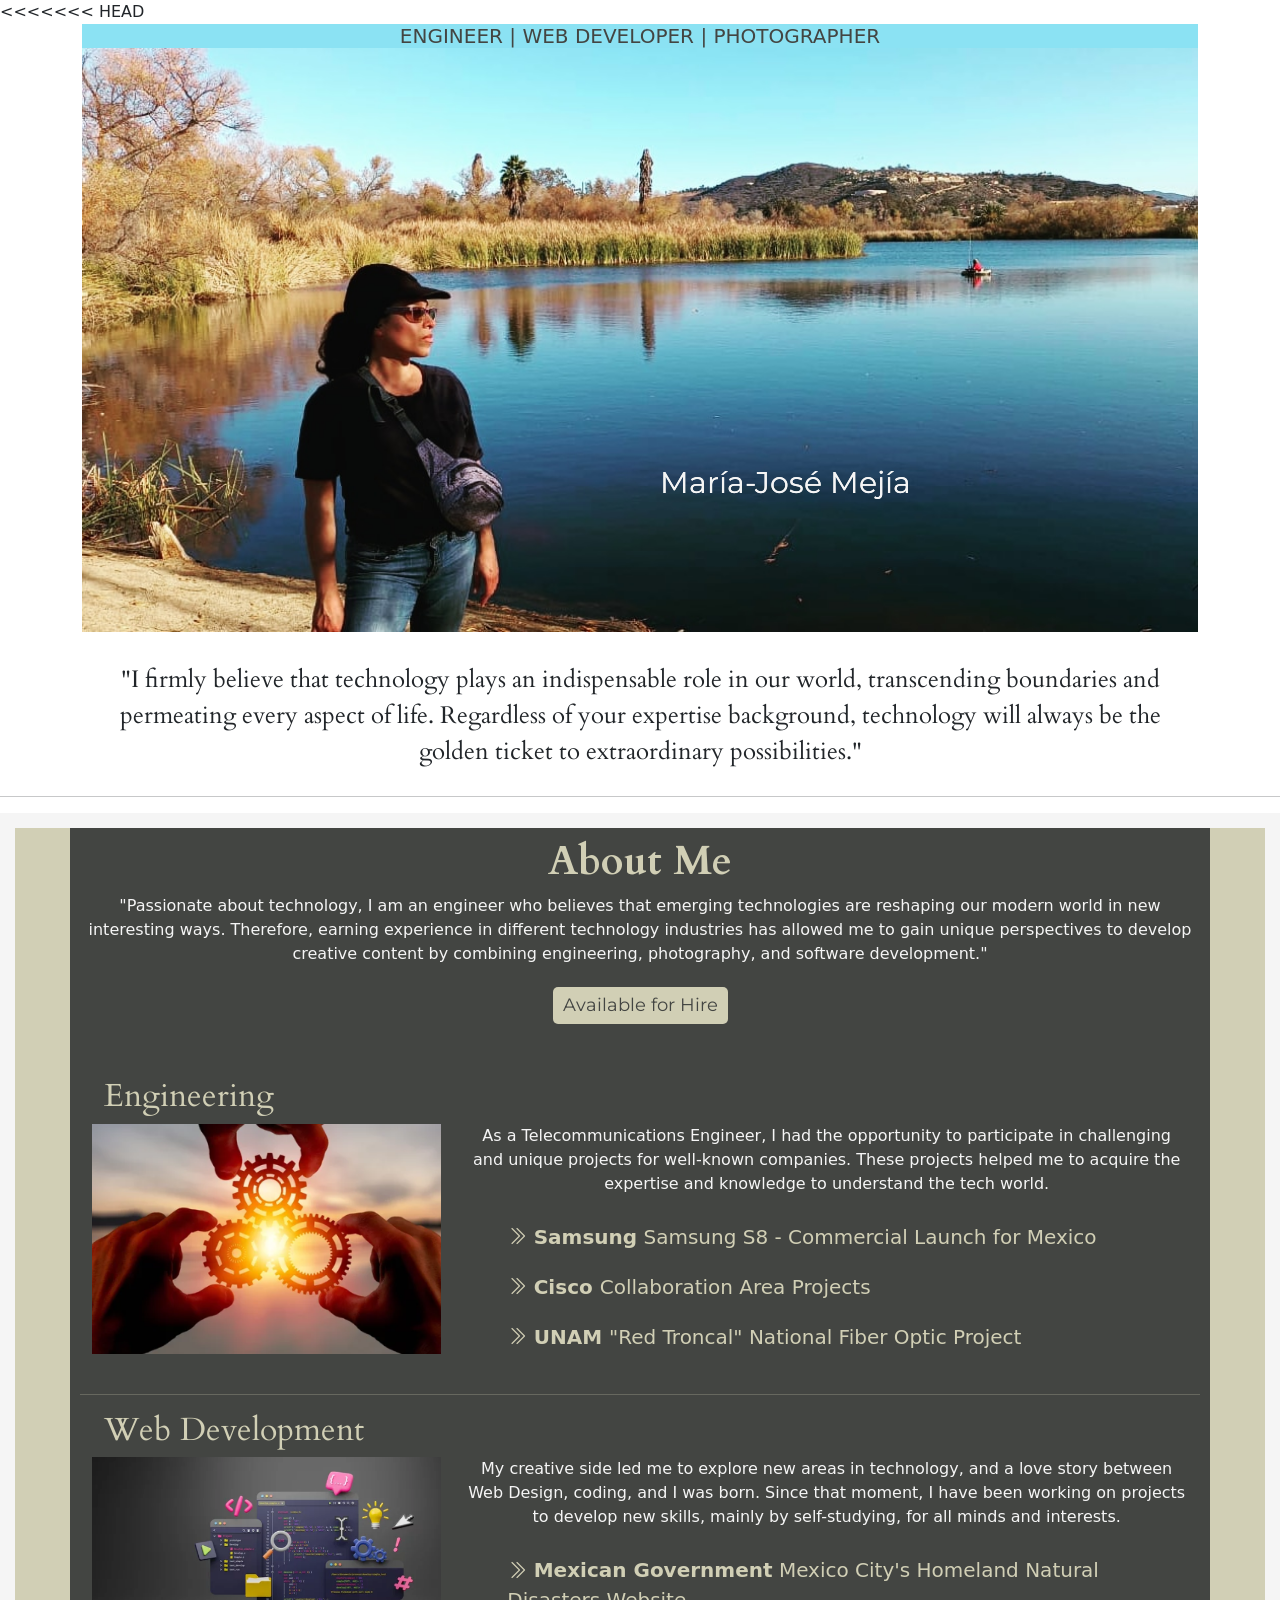
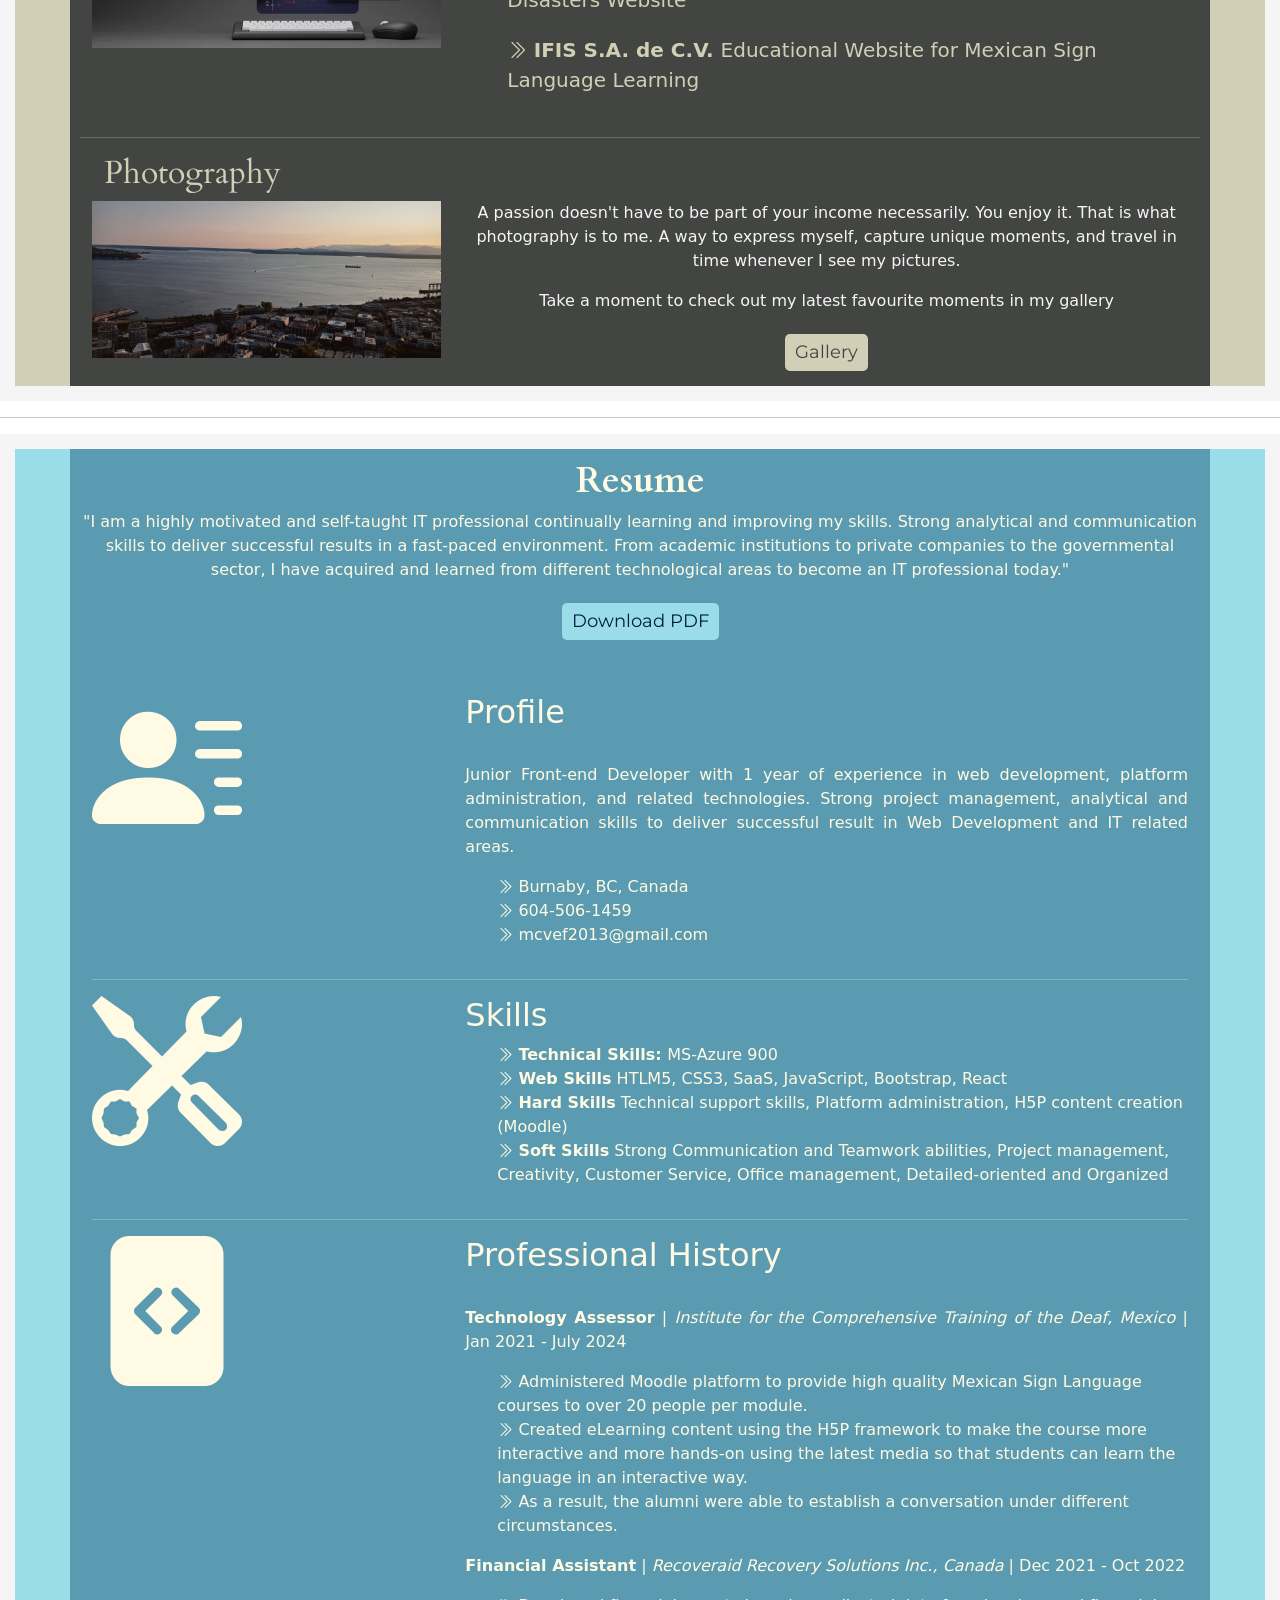
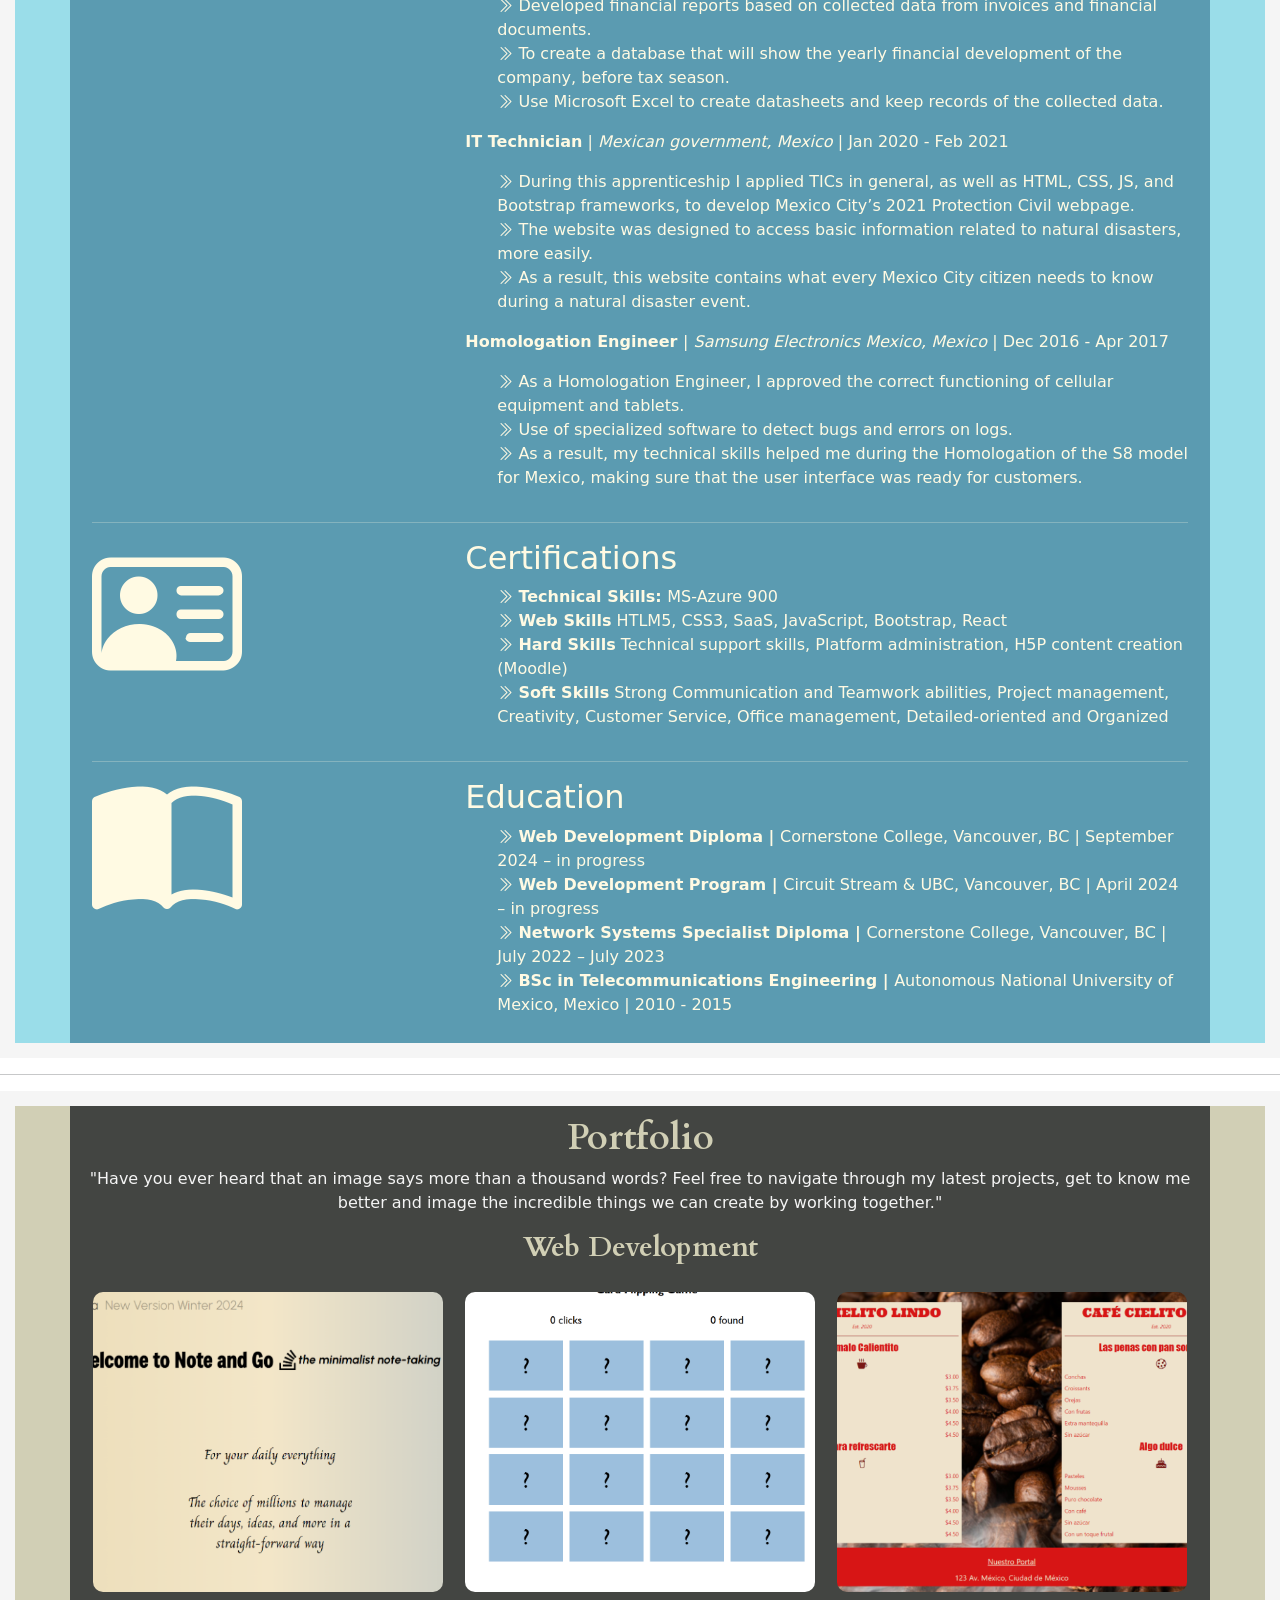
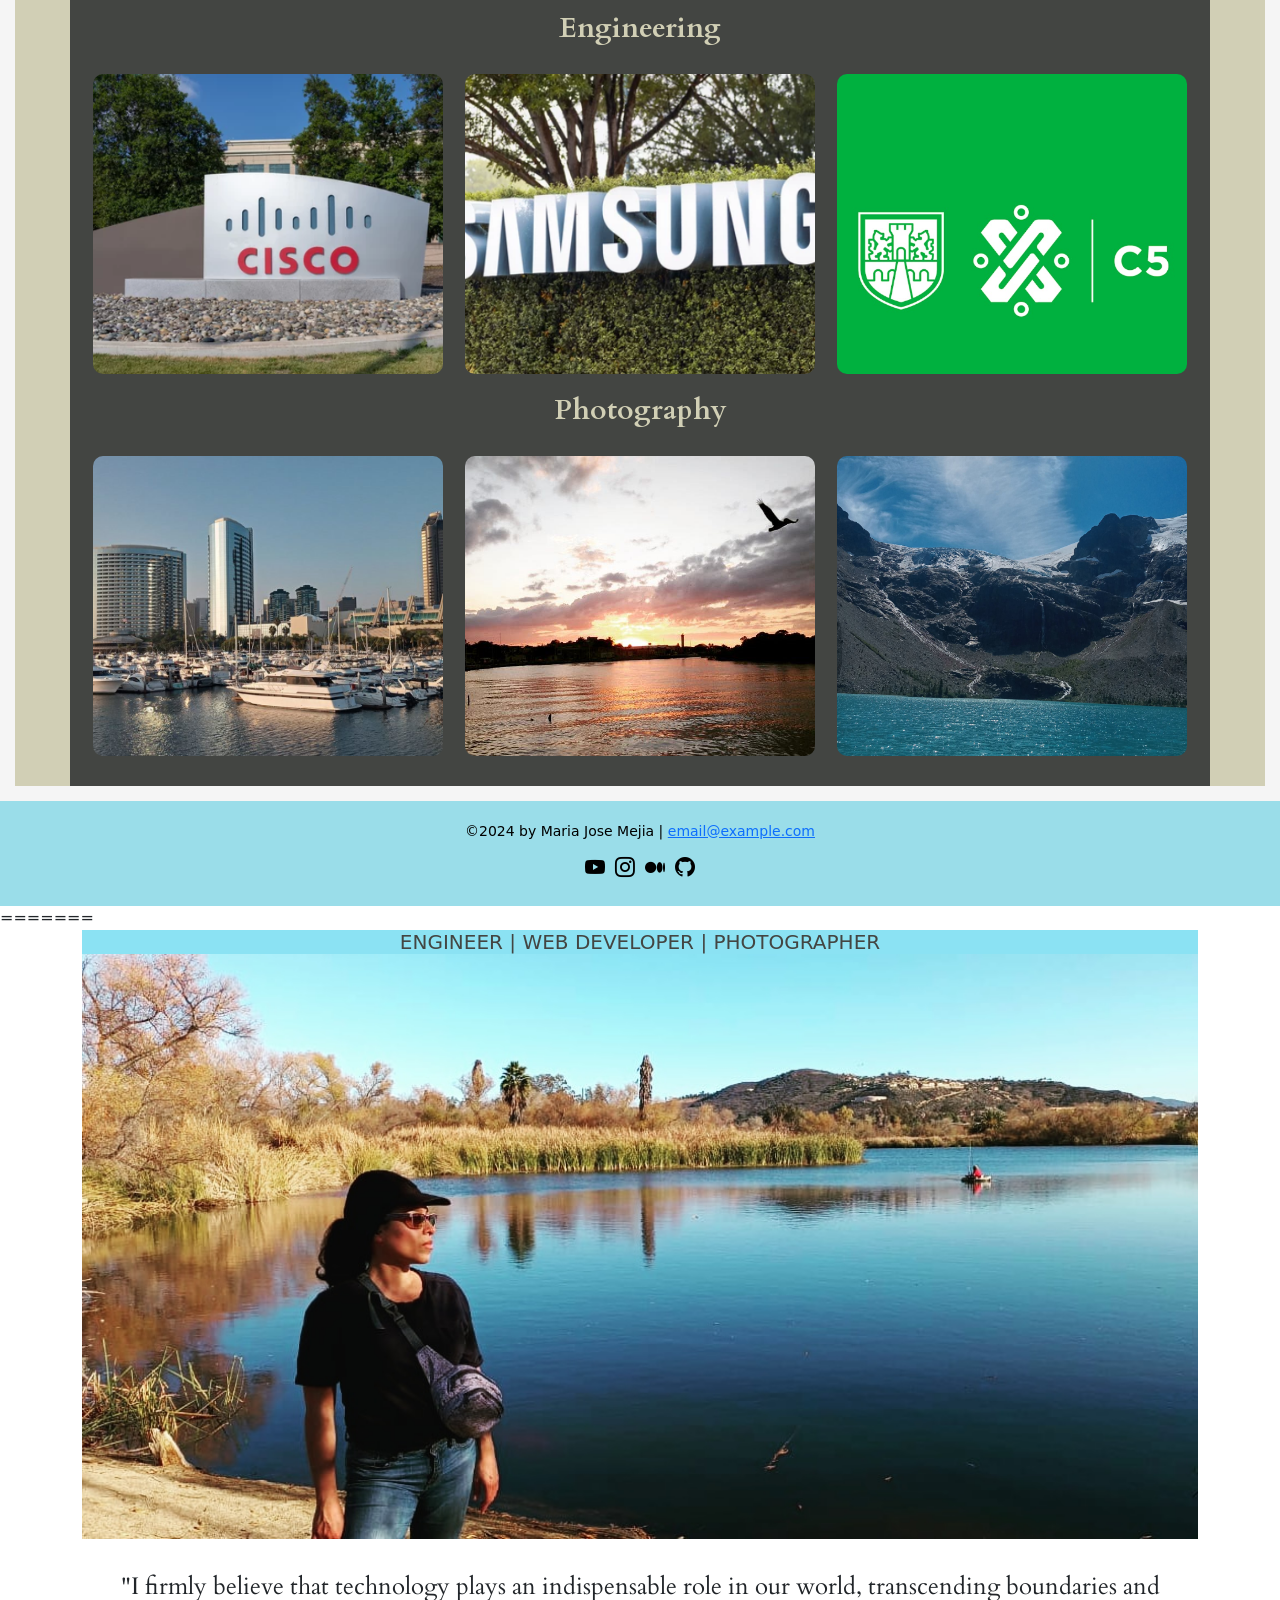
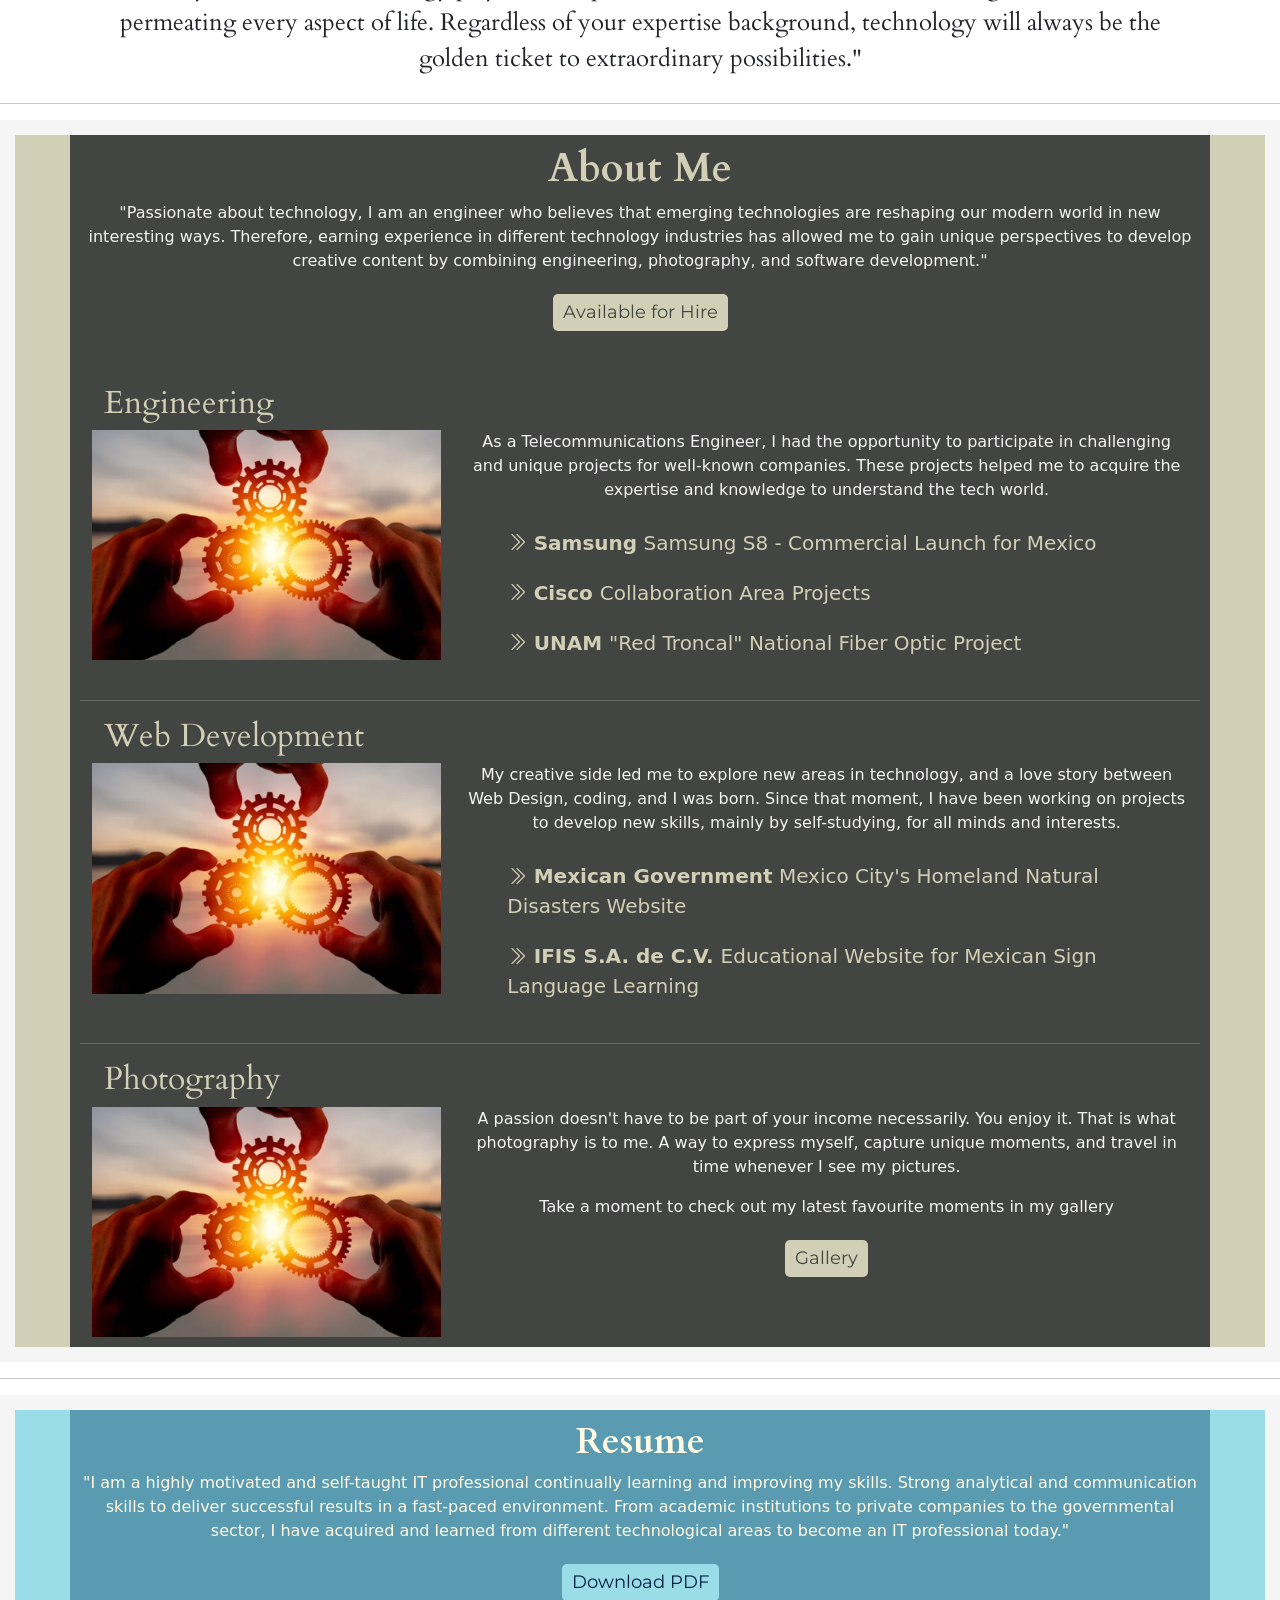
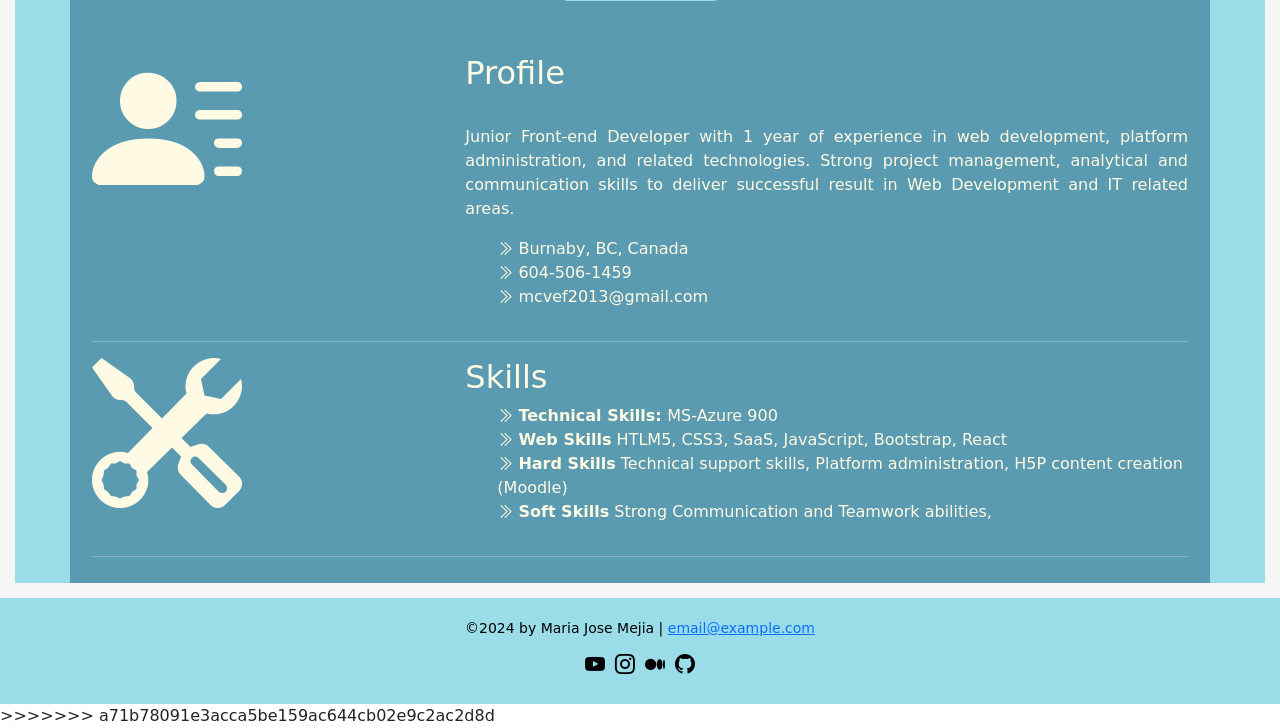
==== commit 510b7d91: "Merge 604ffb8d746109fc132eb899f37d77126eced41b into b5f8fbc7c31e7118eef443536fe7603135dda61e" ====
--- a/index.html
+++ b/index.html
@@ -1,31 +1,986 @@
+<<<<<<< HEAD
 <!DOCTYPE html>
 <html lang="en">
-  <head>
-    <meta charset="UTF-8" />
-    <link rel="icon" type="image/png" href="src/assets/logo_n.png" />
-    <meta name="viewport" content="width=device-width, initial-scale=1.0" />
-    <title>Nana Okamoto | Software Engineer</title>
-    <link rel="preconnect" href="https://fonts.googleapis.com" />
-    <link rel="preconnect" href="https://fonts.gstatic.com" crossorigin />
-    <link
-      href="https://fonts.googleapis.com/css2?family=Cinzel:wght@400..900&family=Cormorant+Garamond:ital,wght@0,300;0,400;0,500;0,600;0,700;1,300;1,400;1,500;1,600;1,700&family=Heebo:wght@100..900&family=Outfit:wght@100..900&family=Poppins:ital,wght@0,100;0,200;0,300;0,400;0,500;0,600;0,700;0,800;0,900;1,100;1,200;1,300;1,400;1,500;1,600;1,700;1,800;1,900&display=swap"
-      rel="stylesheet"
-    />
-    <link rel="preconnect" href="https://fonts.googleapis.com" />
-    <link rel="preconnect" href="https://fonts.gstatic.com" crossorigin />
-    <link
-      href="https://fonts.googleapis.com/css2?family=Syne:wght@400..800&display=swap"
-      rel="stylesheet"
-    />
-    <link rel="preconnect" href="https://fonts.googleapis.com" />
-    <link rel="preconnect" href="https://fonts.gstatic.com" crossorigin />
-    <link
-      href="https://fonts.googleapis.com/css2?family=Offside&display=swap"
-      rel="stylesheet"
-    />
-  </head>
-  <body>
-    <div id="root"></div>
-    <script type="module" src="/src/main.tsx"></script>
-  </body>
-</html>
+
+<head>
+    <meta charset="UTF-8">
+    <meta name="viewport" content="width=device-width, initial-scale=1.0">
+
+    <!--CSS-->
+    <link rel="stylesheet" href="css/style.css">
+
+    <!--Bootstrap-->
+    <link href="https://cdn.jsdelivr.net/npm/bootstrap@5.3.3/dist/css/bootstrap.min.css" rel="stylesheet" integrity="sha384-QWTKZyjpPEjISv5WaRU9OFeRpok6YctnYmDr5pNlyT2bRjXh0JMhjY6hW+ALEwIH" crossorigin="anonymous">
+        <!--Bootstrap Icons-->
+        <link rel="stylesheet" href="https://cdn.jsdelivr.net/npm/bootstrap-icons@1.11.3/font/bootstrap-icons.min.css">
+
+    <!--Google Fonts-->
+    <link href="https://fonts.googleapis.com/css2?family=Montserrat:ital,wght@0,100..900;1,100..900&display=swap" rel="stylesheet">
+
+    <link href="https://fonts.googleapis.com/css2?family=Noto+Sans:ital,wght@0,100..900;1,100..900&display=swap" rel="stylesheet">
+    <link href="https://fonts.googleapis.com/css2?family=Lexend:wght@100..900&display=swap" rel="stylesheet">
+
+    <link href="https://fonts.googleapis.com/css2?family=Lobster&display=swap" rel="stylesheet">
+    <link href="https://fonts.googleapis.com/css2?family=Lobster+Two:ital,wght@0,400;0,700;1,400;1,700&display=swap" rel="stylesheet">
+    <link href="https://fonts.googleapis.com/css2?family=Roboto:ital,wght@0,100;0,300;0,400;0,500;0,700;0,900;1,100;1,300;1,400;1,500;1,700;1,900&display=swap" rel="stylesheet">
+    
+    <link href="https://fonts.googleapis.com/css2?family=Cardo:ital,wght@0,400;0,700;1,400&display=swap" rel="stylesheet">
+
+    <title>MARIA-JOSE MEJIA | PERSONAL PORTFOLIO WEBSITE</title>
+</head>
+
+<body>
+    <!-- Navigation Menu -->
+    <nav>
+        <!-- Navbar/Offcanvas -->
+        <button class="overlay" class="btn btn-primary" type="button" data-bs-toggle="offcanvas" data-bs-target="#offcanvasMenu" aria-controls="offcanvasMenu">
+            María-José Mejía
+        </button>
+        <!-- Offcanvas Body -->
+        <div class="offcanvas offcanvas-start" tabindex="-1" id="offcanvasMenu" aria-labelledby="offcanvasMenuLabel">
+            <div class="offcanvas-header">
+                <h5 class="offcanvas-title" id="offcanvasMenuLabel">Maria-Jose Mejia</h5>
+                <button type="button" class="btn-close" data-bs-dismiss="offcanvas" aria-label="Close"></button>
+            </div>
+            <div class="offcanvas-body">
+                <div class="offcanvas-text">
+                    Get to know me and let's discover the amazing things we can create together
+                </div>
+
+                <br>
+
+                <hr> <!--Divider-->
+
+                <!--Menu-->
+                <menu>
+                    <ul>
+                        <!--Home-->
+                        <li class="nav-item">
+                            <a class="nav-link" aria-current="page" href="/index.html"><i class="bi bi-house-gear-fill"></i> Home</a>
+                        </li>
+                        <!--About Me-->
+                        <li class="nav-item">
+                            <a class="nav-link" href="#about"><i class="bi bi-person-arms-up"></i> About Me</a>
+                        </li>
+                        <!--Resume-->
+                        <li class="nav-item">
+                            <a class="nav-link" href="#resume"><i class="bi bi-book-half"></i> Resume</a>
+                        </li>
+                        <!--Portfolio Gallery-->
+                        <li >
+                            <a class="nav-link" href="#portfolio"><i class="bi bi-diagram-3-fill"></i> Portfolio</a>
+                        </li>
+                        <!--Contact-->
+                        <li class="nav-item" id="contact">
+                            <a class="nav-link" href="#contact"><i class="bi bi-envelope-at-fill"></i> Contact</a>
+                        </li>
+                    </ul>
+                </menu>
+
+                <hr> <!--Divider-->
+
+                <p id="support">
+                    <a href="#"><i class="bi bi-info-circle-fill"></i> Support</a>
+                </p>
+            </div>
+        </div>
+    </nav>
+
+    <!-- Header -->
+    <header class="container">
+        <h5>ENGINEER | WEB DEVELOPER | PHOTOGRAPHER</h5>
+    </header>
+
+    <!-- Main -->
+    <!-- Welcome Section -->
+    <main>
+        <section class="container">
+            <img src="./img/welcome-section-img.jpg" alt="welcome image">
+        </section>
+
+        <section class="container">
+            <p class="quote">
+                "I firmly believe that technology plays an indispensable role in our world, transcending boundaries and permeating 
+                every aspect of life. Regardless of your expertise background, technology will always be the golden ticket to 
+                extraordinary possibilities."
+            </p>
+        </section>
+
+<hr id="divider">
+
+        <!--About Section-->
+        <div id="about-container" class="container-fluid">
+            <section id="about" class="container">
+                <h1>About Me</h1>
+                <div class="about-intro">
+                    <p>
+                        "Passionate about technology, I am an engineer who believes that emerging technologies are 
+                        reshaping our modern world in new interesting ways. Therefore, earning experience in different 
+                        technology industries has allowed me to gain unique perspectives to develop creative content by 
+                        combining engineering, photography, and software development."
+                    </p>
+                    <div class="about-btn">
+                        <button id="hire" type="button">Available for Hire</button>
+                    </div>
+    
+<br>
+<br>
+    
+                    <!--Engineer-->
+                    <h2>Engineering</h2>
+                    <div class="container">
+                        <div class="row">
+                            <div class="col-lg-4">
+                                <img src="/img/about.png" alt="about-section-pic">
+                            </div>
+                            <div class="col-lg-8">
+                                <p>
+                                    As a Telecommunications Engineer, I had the opportunity to participate in challenging and unique projects for well-known companies. 
+                                    These projects helped me to acquire the expertise and knowledge to understand the tech world. 
+                                </p>
+                                <ul>
+                                    <li>
+                                        <i class="bi bi-chevron-double-right"></i>
+                                        <strong>Samsung</strong>
+                                        <span>Samsung S8 - Commercial Launch for Mexico</span>
+                                    </li>
+                                    <li>
+                                        <i class="bi bi-chevron-double-right"></i>
+                                        <strong>Cisco </strong>
+                                        <span>Collaboration Area Projects</span>
+                                    </li>
+                                    <li>
+                                        <i class="bi bi-chevron-double-right"></i>
+                                        <strong>UNAM </strong>
+                                        <span>"Red Troncal" National Fiber Optic Project</span>
+                                    </li>
+                                </ul>
+                            </div>
+                        </div> <!--div row-->
+                    </div>
+                    <hr><!--Divider-->
+                    <!--Web Developer-->
+                    <h2>Web Development</h2>
+                    <div class="container">
+                        <div class="row">
+                            <div class="col-lg-4">
+                                <img src="/img/web-development.png" alt="about-section-pic">
+                            </div>
+                            <div class="col-lg-8">
+                                <p>
+                                    My creative side led me to explore new areas in technology, and a love story between Web Design, coding, and I was born. Since that moment,
+                                    I have been working on projects to develop new skills, mainly by self-studying, for all minds and interests. 
+                                </p>
+                                <ul>
+                                    <li>
+                                        <i class="bi bi-chevron-double-right"></i>
+                                        <strong>Mexican Government</strong>
+                                        <span>Mexico City's Homeland Natural Disasters Website</span>
+                                    </li>
+                                    <li>
+                                        <i class="bi bi-chevron-double-right"></i>
+                                        <strong>IFIS S.A. de C.V. </strong>
+                                        <span>Educational Website for Mexican Sign Language Learning</span>
+                                    </li>
+                                </ul>
+                            </div>
+                        </div> <!--div row-->
+                    </div>
+                    <!---->
+                    <hr>
+                    <!--Photographer-->
+                    <h2>Photography</h2>
+                    <div class="container">
+                        <div class="row">
+                            <div class="col-lg-4">
+                                <img src="/img/photography.jpg" alt="about-section-pic">
+                            </div>
+                            <div class="col-lg-8">
+                                <p>
+                                    A passion doesn't have to be part of your income necessarily. You enjoy it. That is what photography is to me. A way to express myself, 
+                                    capture unique moments, and travel in time whenever I see my pictures.   
+                                </p>
+                                <p>
+                                    Take a moment to check out my latest favourite moments in my gallery
+                                </p>
+                                <div class="gallery-btn">
+                                    <button type="button">
+                                        <a href="#portfolio">Gallery</a>
+                                    </button>
+                                </div>
+                            </div>
+                        </div> <!--div row-->
+                    </div>
+                </div>
+            </section>
+        </div> <!--End About Me Section-->
+
+        <hr id="divider">    
+
+        <!--Resume Section-->
+        <div id="resume-container" class="container-fluid">
+            <section id="resume" class="container">
+                <h2 id="res-title">Resume</h2>
+                <div class="resume-intro">
+                    <p>
+                        "I am a highly motivated and self-taught IT professional 
+                        continually learning and improving my skills. 
+                        Strong analytical and communication skills to deliver 
+                        successful results in a fast-paced environment. 
+                        From academic institutions to private companies to the 
+                        governmental sector, I have acquired and learned from different 
+                        technological areas to become an IT professional  today."
+                    </p>
+                    <div class="pdf-btn">
+                        <button id="pdf" type="button">
+                            <a href="./resume.pdf" download>Download PDF</a>
+                        </button>
+                    </div>
+
+<br>
+<br>
+
+                    <!--Resume Sections-->
+                    <div class="container">
+                        <!--Profile-->
+                        <div class="row">
+                            <div class="col-sm-4">
+                                <!--Icon goes here-->
+                                <span>
+                                    <i class="bi bi-person-lines-fill" style="font-size: 150px;"></i>
+                                </span>
+                            </div>
+                            <div class="col-sm-8">
+                                <h2>Profile</h2>
+                                <br>
+                                <p>
+                                    Junior Front-end Developer with 1 year of experience in web development, platform administration,
+                                    and related technologies. Strong project management, analytical and communication skills to deliver
+                                    successful result in Web Development and IT related areas.
+                                </p>
+                                <!--Main Info Contact-->
+                                <ul>
+                                    <li>
+                                        <i class="bi bi-chevron-double-right"></i>
+                                        <span>Burnaby, BC, Canada</span>
+                                    </li>
+                                    <li>
+                                        <i class="bi bi-chevron-double-right"></i>
+                                        <span>604-506-1459</span>
+                                    </li>
+                                    <li>
+                                        <i class="bi bi-chevron-double-right"></i>
+                                        <span>mcvef2013@gmail.com</span>
+                                    </li>
+                                </ul>
+                            </div>
+                        </div>
+
+                        <hr id="divider"> 
+
+                        <!--Skills-->
+                        <div class="row">
+                            <div class="col-sm-4">
+                                <!--Icon goes here-->
+                                <span>
+                                    <i class="bi bi-tools" style="font-size: 150px;"></i>
+                                </span>
+                            </div>
+                            <div class="col-sm-8">
+                                <h2>Skills</h2>
+                                <!--Skills-->
+                                <ul>
+                                    <li>
+                                        <i class="bi bi-chevron-double-right"></i>
+                                        <strong>Technical Skills: </strong>
+                                        <span>MS-Azure 900</span>
+                                    </li>
+                                    <li>
+                                        <i class="bi bi-chevron-double-right"></i>
+                                        <strong>Web Skills</strong>
+                                        <span>HTLM5, CSS3, SaaS, JavaScript, Bootstrap, React</span>
+                                    </li>
+                                    <li>
+                                        <i class="bi bi-chevron-double-right"></i>
+                                        <strong>Hard Skills</strong>
+                                        <span>Technical support skills, Platform administration, H5P content creation (Moodle)</span>
+                                    </li>
+                                    <li>
+                                        <i class="bi bi-chevron-double-right"></i>
+                                        <strong>Soft Skills</strong>
+                                        <span>Strong Communication and Teamwork abilities, Project management, Creativity, Customer Service, Office management,
+                                            Detailed-oriented and Organized
+                                        </span>
+                                    </li>
+                                </ul>
+                            </div>
+                        </div> <!--End Skills-->
+
+                        <hr id="divider"> 
+
+                        <!--Professional History-->
+                        <div class="row">
+                            <div class="col-sm-4">
+                                <!--Icon goes here-->
+                                <span>
+                                    <i class="bi bi-file-code-fill" style="font-size: 150px;"></i>
+                                </span>
+                            </div>
+                            <div class="col-sm-8">
+                                <h2>Professional History</h2>
+                                <br>
+                                <p>
+                                    <b>Technology Assessor</b> | <i>Institute for the Comprehensive Training of the Deaf, Mexico </i> | Jan 2021 - July 2024
+                                </p>
+                                <!---->
+                                <ul>
+                                    <li>
+                                        <i class="bi bi-chevron-double-right"></i>
+                                        <span>Administered Moodle platform to provide high quality Mexican Sign Language courses to over 20 people per module.</span>
+                                    </li>
+                                    <li>
+                                        <i class="bi bi-chevron-double-right"></i>
+                                        <span>Created eLearning content using the H5P framework to make the course more interactive and more hands-on using 
+                                            the latest media so that students can learn the language in an interactive way.</span>
+                                    </li>
+                                    <li>
+                                        <i class="bi bi-chevron-double-right"></i>
+                                        <span>As a result, the alumni were able to establish a conversation under different circumstances.</span>
+                                    </li>
+                                </ul>
+                                <!---->
+                                <p>
+                                    <b>Financial Assistant</b> | <i>Recoveraid Recovery Solutions Inc., Canada </i> | Dec 2021 - Oct 2022
+                                </p>
+                                <ul>
+                                    <li>
+                                        <i class="bi bi-chevron-double-right"></i>
+                                        <span>Developed financial reports based on collected data from invoices and financial documents.</span>
+                                    </li>
+                                    <li>
+                                        <i class="bi bi-chevron-double-right"></i>
+                                        <span>To create a database that will show the yearly financial development of the company, before tax season.</span>
+                                    </li>
+                                    <li>
+                                        <i class="bi bi-chevron-double-right"></i>
+                                        <span>Use Microsoft Excel to create datasheets and keep records of the collected data.</span>
+                                    </li>
+                                </ul>
+                                <!---->
+                                <p>
+                                    <b>IT Technician</b> | <i>Mexican government, Mexico </i> | Jan 2020 - Feb 2021
+                                </p>
+                                <ul>
+                                    <li>
+                                        <i class="bi bi-chevron-double-right"></i>
+                                        <span>During this apprenticeship I applied TICs in general, as well as HTML, CSS, JS, 
+                                            and Bootstrap frameworks, to develop Mexico City’s 2021 Protection Civil webpage.</span>
+                                    </li>
+                                    <li>
+                                        <i class="bi bi-chevron-double-right"></i>
+                                        <span>The website was designed to access basic information related to natural disasters, more easily.</span>
+                                    </li>
+                                    <li>
+                                        <i class="bi bi-chevron-double-right"></i>
+                                        <span>As a result, this website contains what every Mexico City citizen needs to know during a natural disaster event.</span>
+                                    </li>
+                                </ul>
+                                <!---->
+                                <p>
+                                    <b>Homologation Engineer </b> | <i>Samsung Electronics Mexico, Mexico </i> | Dec 2016 - Apr 2017
+                                </p>
+                                <ul>
+                                    <li>
+                                        <i class="bi bi-chevron-double-right"></i>
+                                        <span>As a Homologation Engineer, I approved the correct functioning of cellular equipment and tablets.</span>
+                                    </li>
+                                    <li>
+                                        <i class="bi bi-chevron-double-right"></i>
+                                        <span>Use of specialized software to detect bugs and errors on logs.</span>
+                                    </li>
+                                    <li>
+                                        <i class="bi bi-chevron-double-right"></i>
+                                        <span>As a result, my technical skills helped me 
+                                            during the Homologation of the S8 model for Mexico, making sure that the user interface was ready for customers. </span>
+                                    </li>
+                                </ul>
+                                <!---->
+                            </div>
+
+                        </div>
+
+                        <hr id="divider"> 
+
+                        <!--Certifications-->
+                        <div class="row">
+                            <div class="col-sm-4">
+                                <!--Icon goes here-->
+                                <span>
+                                    <i class="bi bi-person-vcard" style="font-size: 150px;"></i>
+                                </span>
+                            </div>
+                            <div class="col-sm-8">
+                                <h2>Certifications</h2>
+                                <!--Certifications-->
+                                <ul>
+                                    <li>
+                                        <i class="bi bi-chevron-double-right"></i>
+                                        <strong>Technical Skills: </strong>
+                                        <span>MS-Azure 900</span>
+                                    </li>
+                                    <li>
+                                        <i class="bi bi-chevron-double-right"></i>
+                                        <strong>Web Skills</strong>
+                                        <span>HTLM5, CSS3, SaaS, JavaScript, Bootstrap, React</span>
+                                    </li>
+                                    <li>
+                                        <i class="bi bi-chevron-double-right"></i>
+                                        <strong>Hard Skills</strong>
+                                        <span>Technical support skills, Platform administration, H5P content creation (Moodle)</span>
+                                    </li>
+                                    <li>
+                                        <i class="bi bi-chevron-double-right"></i>
+                                        <strong>Soft Skills</strong>
+                                        <span>Strong Communication and Teamwork abilities, Project management, Creativity, Customer Service, Office management,
+                                            Detailed-oriented and Organized
+                                        </span>
+                                    </li>
+                                </ul>
+                            </div>
+                        </div>
+
+                        <hr id="divider"> 
+
+                        <!--Education-->
+                        <div class="row">
+                            <div class="col-sm-4">
+                                <!--Icon goes here-->
+                                <span>
+                                    <i class="bi bi-book-half" style="font-size: 150px;"></i>
+                                </span>
+                            </div>
+                            <div class="col-sm-8">
+                                <h2>Education</h2>
+
+                                <ul>
+                                    <li>
+                                        <i class="bi bi-chevron-double-right"></i>
+                                        <strong>Web Development Diploma | </strong>
+                                        <span>Cornerstone College, Vancouver, BC | September 2024 – in progress</span>
+                                    </li>
+                                    <li>
+                                        <i class="bi bi-chevron-double-right"></i>
+                                        <strong>Web Development Program | </strong>
+                                        <span>Circuit Stream & UBC, Vancouver, BC | April 2024 – in progress</span>
+                                    </li>
+                                    <li>
+                                        <i class="bi bi-chevron-double-right"></i>
+                                        <strong>Network Systems Specialist Diploma | </strong>
+                                        <span>Cornerstone College, Vancouver, BC | July 2022 – July 2023</span>
+                                    </li>
+                                    <li>
+                                        <i class="bi bi-chevron-double-right"></i>
+                                        <strong>BSc in Telecommunications Engineering | </strong>
+                                        <span>Autonomous National University of Mexico, Mexico | 2010 - 2015
+                                        </span>
+                                    </li>
+                                </ul>
+                            </div>
+                        </div> <!--End Education-->
+                    </div>
+                </div>
+                
+            </section>
+        </div> <!--End Resume Section-->
+        
+        <hr id="divider">
+
+        <!--Portfolio Section-->
+        <div id="portfolio-container" class="container-fluid">
+            <section id="portfolio" class="container">
+                <h2>Portfolio</h2>
+                <div class="portfolio-intro">
+                    <p>"Have you ever heard that an image says more than a thousand words?
+                        Feel free to navigate through my latest projects, get to know me better
+                        and image the incredible things we can create by working together."
+                    </p>
+                </div>
+                <!--Web Deelopment-->
+                <h3>Web Development</h3>
+                <div class="projects">
+                    <img src="./img/note-app.png" alt="note-app" id="clickableImage2">
+                    <img src="./img/card-game.png" alt="card-game" id="clickableImage">
+                    <img src="./img/cafe-menu.png" alt="cafe-menu" id="clickableImage3">
+                </div>
+
+                <!--Engineering-->
+                <h3>Engineering</h3>
+                <div class="projects">
+                    <img src="./img/cisco.png" alt="cisco">
+                    <img src="./img/samsung.png" alt="samsung">
+                    <img src="./img/c5.png" alt="c5">
+                </div>
+
+                <!--Photography-->
+                <h3>Photography</h3>
+                <div class="projects">
+                    <img src="./img/photo1.png" alt="photo-1">
+                    <img src="./img/photo2.png" alt="photo-2">
+                    <img src="./img/photo3.png" alt="photo-3">
+                </div>
+
+            </section>
+        </div> <!--End Portfolio-->
+        
+
+        <!--Contact Section as a side-navbar-->
+    </main>
+
+    <!--Footer-->
+    <footer>
+        <p>&copy;2024 by Maria Jose Mejia | 
+            <a href="mailto:email@example.com">email@example.com</a>
+        </p>
+
+        <!--Social Media-->
+        <ul>
+            <!--YouTube-->
+            <li>
+                <a href="https://www.youtube.com/" target="_blank" alt="YouTube Channel"><i class="bi bi-youtube"></i></a>
+            </li>
+            <!--Instagram-->
+            <li>
+                <a href="https://www.instagram.com/" target="_blank" alt="Instagram"><i class="bi bi-instagram"></i></a>
+            </li>
+            <!--Medium-->
+            <li>
+                <a href="https://medium.com/" target="_blank" alt="Medium"><i class="bi bi-medium"></i></a>
+            </li>
+            <!--GitHub-->
+            <li>
+                <a href="https://github.com/MajitoBrinkitos" target="_blank" alt="GitHub"><i class="bi bi-github"></i></a>
+            </li>
+        </ul>
+    </footer>
+
+     <!--JS-->
+     <script src="https://cdn.jsdelivr.net/npm/bootstrap@5.3.3/dist/js/bootstrap.bundle.min.js" integrity="sha384-YvpcrYf0tY3lHB60NNkmXc5s9fDVZLESaAA55NDzOxhy9GkcIdslK1eN7N6jIeHz" crossorigin="anonymous"></script>
+    
+     <script>
+        //overlay
+        document.querySelector('.overlay').addEventListener('click', function() {
+
+        })
+
+        //contact link
+        document.getElementById("contact").onclick = function () {
+            alert("555-666-888 to get in contact with me!");
+        }
+
+        //support link
+        document.getElementById("support").onclick = function () {
+            alert("Support Team Link");
+        }
+
+        //available for hire btn
+        document.getElementById("hire").onclick = function () {
+            alert("Available for Hire");
+        }
+
+        //clickable iamge
+        document.getElementById("clickableImage").onclick = function() {
+            window.location.href = "https://majitobrinkitos.github.io/card-flipping-game/";
+            }
+
+            document.getElementById("clickableImage2").onclick = function() {
+            window.location.href = "https://majitobrinkitos.github.io/note-taking-app/";
+            }
+
+            document.getElementById("clickableImage3").onclick = function() {
+            window.location.href = "https://majitobrinkitos.github.io/cafe-menu/";
+            }
+
+     </script>
+</body>
+=======
+<!DOCTYPE html>
+<html lang="en">
+
+<head>
+    <meta charset="UTF-8">
+    <meta name="viewport" content="width=device-width, initial-scale=1.0">
+
+    <!--CSS-->
+    <link rel="stylesheet" href="css/style.css">
+
+    <!--Bootstrap-->
+    <link href="https://cdn.jsdelivr.net/npm/bootstrap@5.3.3/dist/css/bootstrap.min.css" rel="stylesheet" integrity="sha384-QWTKZyjpPEjISv5WaRU9OFeRpok6YctnYmDr5pNlyT2bRjXh0JMhjY6hW+ALEwIH" crossorigin="anonymous">
+        <!--Bootstrap Icons-->
+        <link rel="stylesheet" href="https://cdn.jsdelivr.net/npm/bootstrap-icons@1.11.3/font/bootstrap-icons.min.css">
+
+    <!--Google Fonts-->
+    <link href="https://fonts.googleapis.com/css2?family=Montserrat:ital,wght@0,100..900;1,100..900&display=swap" rel="stylesheet">
+
+    <link href="https://fonts.googleapis.com/css2?family=Noto+Sans:ital,wght@0,100..900;1,100..900&display=swap" rel="stylesheet">
+    <link href="https://fonts.googleapis.com/css2?family=Lexend:wght@100..900&display=swap" rel="stylesheet">
+
+    <link href="https://fonts.googleapis.com/css2?family=Lobster&display=swap" rel="stylesheet">
+    <link href="https://fonts.googleapis.com/css2?family=Lobster+Two:ital,wght@0,400;0,700;1,400;1,700&display=swap" rel="stylesheet">
+    <link href="https://fonts.googleapis.com/css2?family=Roboto:ital,wght@0,100;0,300;0,400;0,500;0,700;0,900;1,100;1,300;1,400;1,500;1,700;1,900&display=swap" rel="stylesheet">
+    
+    <link href="https://fonts.googleapis.com/css2?family=Cardo:ital,wght@0,400;0,700;1,400&display=swap" rel="stylesheet">
+
+    <title>MARIA-JOSE MEJIA | PERSONAL PORTFOLIO WEBSITE</title>
+</head>
+
+<body>
+    <!-- Navigation Menu -->
+    <nav>
+        <!-- Navbar/Offcanvas -->
+        <button class="overlay" class="btn btn-primary" type="button" data-bs-toggle="offcanvas" data-bs-target="#offcanvasMenu" aria-controls="offcanvasMenu">
+            María-José Mejía
+        </button>
+        <!-- Offcanvas Body -->
+        <div class="offcanvas offcanvas-start" tabindex="-1" id="offcanvasMenu" aria-labelledby="offcanvasMenuLabel">
+            <div class="offcanvas-header">
+                <h5 class="offcanvas-title" id="offcanvasMenuLabel">Maria-Jose Mejia</h5>
+                <button type="button" class="btn-close" data-bs-dismiss="offcanvas" aria-label="Close"></button>
+            </div>
+            <div class="offcanvas-body">
+                <div class="offcanvas-text">
+                    Get to know me and let's discover the amazing things we can create together
+                </div>
+
+                <br>
+
+                <hr> <!--Divider-->
+
+                <!--Menu-->
+                <menu>
+                    <ul>
+                        <!--Home-->
+                        <li class="nav-item">
+                            <a class="nav-link" aria-current="page" href="/index.html"><i class="bi bi-house-gear-fill"></i> Home</a>
+                        </li>
+                        <!--About Me-->
+                        <li class="nav-item">
+                            <a class="nav-link" href="#about"><i class="bi bi-person-arms-up"></i> About Me</a>
+                        </li>
+                        <!--Resume-->
+                        <li class="nav-item">
+                            <a class="nav-link" href="#resume"><i class="bi bi-book-half"></i> Resume</a>
+                        </li>
+                        <!--Portfolio Gallery-->
+                        <li >
+                            <a class="nav-link" href="#portfolio"><i class="bi bi-diagram-3-fill"></i> Portfolio</a>
+                        </li>
+                        <!--Contact-->
+                        <li class="nav-item">
+                            <a class="nav-link" href="#contact"><i class="bi bi-envelope-at-fill"></i> Contact</a>
+                        </li>
+                    </ul>
+                </menu>
+
+                <hr> <!--Divider-->
+
+                <p id="support">
+                    <a href="#"><i class="bi bi-info-circle-fill"></i> Support</a>
+                </p>
+            </div>
+        </div>
+    </nav>
+
+    <!-- Header -->
+    <header class="container">
+        <h5>ENGINEER | WEB DEVELOPER | PHOTOGRAPHER</h5>
+    </header>
+
+    <!-- Main -->
+    <!-- Welcome Section -->
+    <main>
+        <section class="container">
+            <img src="./img/welcome-section-img.jpg" alt="welcome image">
+        </section>
+
+        <section class="container">
+            <p class="quote">
+                "I firmly believe that technology plays an indispensable role in our world, transcending boundaries and permeating 
+                every aspect of life. Regardless of your expertise background, technology will always be the golden ticket to 
+                extraordinary possibilities."
+            </p>
+        </section>
+
+<hr id="divider">
+
+        <!--About Section-->
+        <div id="about-container" class="container-fluid">
+            <section id="about" class="container">
+                <h1>About Me</h1>
+                <div class="about-intro">
+                    <p>
+                        "Passionate about technology, I am an engineer who believes that emerging technologies are 
+                        reshaping our modern world in new interesting ways. Therefore, earning experience in different 
+                        technology industries has allowed me to gain unique perspectives to develop creative content by 
+                        combining engineering, photography, and software development."
+                    </p>
+                    <div class="about-btn">
+                        <button id="hire" type="button">Available for Hire</button>
+                    </div>
+    
+<br>
+<br>
+    
+                    <!--Engineer-->
+                    <h2>Engineering</h2>
+                    <div class="container">
+                        <div class="row">
+                            <div class="col-lg-4">
+                                <img src="/img/about.png" alt="about-section-pic">
+                            </div>
+                            <div class="col-lg-8">
+                                <p>
+                                    As a Telecommunications Engineer, I had the opportunity to participate in challenging and unique projects for well-known companies. 
+                                    These projects helped me to acquire the expertise and knowledge to understand the tech world. 
+                                </p>
+                                <ul>
+                                    <li>
+                                        <i class="bi bi-chevron-double-right"></i>
+                                        <strong>Samsung</strong>
+                                        <span>Samsung S8 - Commercial Launch for Mexico</span>
+                                    </li>
+                                    <li>
+                                        <i class="bi bi-chevron-double-right"></i>
+                                        <strong>Cisco </strong>
+                                        <span>Collaboration Area Projects</span>
+                                    </li>
+                                    <li>
+                                        <i class="bi bi-chevron-double-right"></i>
+                                        <strong>UNAM </strong>
+                                        <span>"Red Troncal" National Fiber Optic Project</span>
+                                    </li>
+                                </ul>
+                            </div>
+                        </div> <!--div row-->
+                    </div>
+                    <hr><!--Divider-->
+                    <!--Web Developer-->
+                    <h2>Web Development</h2>
+                    <div class="container">
+                        <div class="row">
+                            <div class="col-lg-4">
+                                <img src="/img/about.png" alt="about-section-pic">
+                            </div>
+                            <div class="col-lg-8">
+                                <p>
+                                    My creative side led me to explore new areas in technology, and a love story between Web Design, coding, and I was born. Since that moment,
+                                    I have been working on projects to develop new skills, mainly by self-studying, for all minds and interests. 
+                                </p>
+                                <ul>
+                                    <li>
+                                        <i class="bi bi-chevron-double-right"></i>
+                                        <strong>Mexican Government</strong>
+                                        <span>Mexico City's Homeland Natural Disasters Website</span>
+                                    </li>
+                                    <li>
+                                        <i class="bi bi-chevron-double-right"></i>
+                                        <strong>IFIS S.A. de C.V. </strong>
+                                        <span>Educational Website for Mexican Sign Language Learning</span>
+                                    </li>
+                                </ul>
+                            </div>
+                        </div> <!--div row-->
+                    </div>
+                    <!---->
+                    <hr>
+                    <!--Photographer-->
+                    <h2>Photography</h2>
+                    <div class="container">
+                        <div class="row">
+                            <div class="col-lg-4">
+                                <img src="/img/about.png" alt="about-section-pic">
+                            </div>
+                            <div class="col-lg-8">
+                                <p>
+                                    A passion doesn't have to be part of your income necessarily. You enjoy it. That is what photography is to me. A way to express myself, 
+                                    capture unique moments, and travel in time whenever I see my pictures.   
+                                </p>
+                                <p>
+                                    Take a moment to check out my latest favourite moments in my gallery
+                                </p>
+                                <div class="gallery-btn">
+                                    <button type="button">
+                                        <a href="#portfolio">Gallery</a>
+                                    </button>
+                                </div>
+                            </div>
+                        </div> <!--div row-->
+                    </div>
+                </div>
+            </section>
+        </div> <!--End About Me Section-->
+
+<hr>    
+
+        <!--Resume Section-->
+        <div id="resume-container" class="container-fluid">
+            <section id="resume" class="container">
+                <h2 id="res-title">Resume</h2>
+                <div class="resume-intro">
+                    <p>
+                        "I am a highly motivated and self-taught IT professional 
+                        continually learning and improving my skills. 
+                        Strong analytical and communication skills to deliver 
+                        successful results in a fast-paced environment. 
+                        From academic institutions to private companies to the 
+                        governmental sector, I have acquired and learned from different 
+                        technological areas to become an IT professional  today."
+                    </p>
+                    <div class="pdf-btn">
+                        <button id="pdf" type="button">
+                            <a href="#">Download PDF</a>
+                        </button>
+                    </div>
+
+<br>
+<br>
+
+                    <!--Resume Sections-->
+                    <div class="container">
+                        <!--Profile-->
+                        <div class="row">
+                            <div class="col-sm-4">
+                                <!--Icon goes here-->
+                                <span>
+                                    <i class="bi bi-person-lines-fill" style="font-size: 150px;"></i>
+                                </span>
+                            </div>
+                            <div class="col-sm-8">
+                                <h2>Profile</h2>
+                                <br>
+                                <p>
+                                    Junior Front-end Developer with 1 year of experience in web development, platform administration,
+                                    and related technologies. Strong project management, analytical and communication skills to deliver
+                                    successful result in Web Development and IT related areas.
+                                </p>
+                                <!--Main Info Contact-->
+                                <ul>
+                                    <li>
+                                        <i class="bi bi-chevron-double-right"></i>
+                                        <span>Burnaby, BC, Canada</span>
+                                    </li>
+                                    <li>
+                                        <i class="bi bi-chevron-double-right"></i>
+                                        <span>604-506-1459</span>
+                                    </li>
+                                    <li>
+                                        <i class="bi bi-chevron-double-right"></i>
+                                        <span>mcvef2013@gmail.com</span>
+                                    </li>
+                                </ul>
+                            </div>
+                        </div>
+
+                        <hr>
+
+                        <!--Skills-->
+                        <div class="row">
+                            <div class="col-sm-4">
+                                <!--Icon goes here-->
+                                <span>
+                                    <i class="bi bi-tools" style="font-size: 150px;"></i>
+                                </span>
+                            </div>
+                            <div class="col-sm-8">
+                                <h2>Skills</h2>
+                                <!--Skills-->
+                                <ul>
+                                    <li>
+                                        <i class="bi bi-chevron-double-right"></i>
+                                        <strong>Technical Skills: </strong>
+                                        <span>MS-Azure 900</span>
+                                    </li>
+                                    <li>
+                                        <i class="bi bi-chevron-double-right"></i>
+                                        <strong>Web Skills</strong>
+                                        <span>HTLM5, CSS3, SaaS, JavaScript, Bootstrap, React</span>
+                                    </li>
+                                    <li>
+                                        <i class="bi bi-chevron-double-right"></i>
+                                        <strong>Hard Skills</strong>
+                                        <span>Technical support skills, Platform administration, H5P content creation (Moodle)</span>
+                                    </li>
+                                    <li>
+                                        <i class="bi bi-chevron-double-right"></i>
+                                        <strong>Soft Skills</strong>
+                                        <span>Strong Communication and Teamwork abilities, </span>
+                                    </li>
+                                </ul>
+                            </div>
+                        </div> <!--End Skills-->
+
+                        <hr>
+
+                    </div>
+                </div>
+                
+            </section>
+        </div> <!--End Resume Section-->
+        
+
+        <!--Portfolio Section-->
+        <section id="portfolio">
+
+        </section>
+
+        <!--Contact Section as a side-navbar-->
+    </main>
+
+    <!--Footer-->
+    <footer>
+        <p>&copy;2024 by Maria Jose Mejia | 
+            <a href="mailto:email@example.com">email@example.com</a>
+        </p>
+
+        <!--Social Media-->
+        <ul>
+            <!--YouTube-->
+            <li>
+                <a href="https://www.youtube.com/" target="_blank" alt="YouTube Channel"><i class="bi bi-youtube"></i></a>
+            </li>
+            <!--Instagram-->
+            <li>
+                <a href="https://www.instagram.com/" target="_blank" alt="Instagram"><i class="bi bi-instagram"></i></a>
+            </li>
+            <!--Medium-->
+            <li>
+                <a href="https://medium.com/" target="_blank" alt="Medium"><i class="bi bi-medium"></i></a>
+            </li>
+            <!--GitHub-->
+            <li>
+                <a href="https://github.com/MajitoBrinkitos" target="_blank" alt="GitHub"><i class="bi bi-github"></i></a>
+            </li>
+        </ul>
+    </footer>
+
+     <!--JS-->
+     <script src="https://cdn.jsdelivr.net/npm/bootstrap@5.3.3/dist/js/bootstrap.bundle.min.js" integrity="sha384-YvpcrYf0tY3lHB60NNkmXc5s9fDVZLESaAA55NDzOxhy9GkcIdslK1eN7N6jIeHz" crossorigin="anonymous"></script>
+    
+     <script>
+        //overlay
+        document.querySelector('.overlay').addEventListener('click', function() {
+
+        })
+
+        //support link
+        document.getElementById("support").onclick = function () {
+            alert("Support Team Link");
+        }
+
+        //available for hire btn
+        document.getElementById("hire").onclick = function () {
+            alert("Available for Hire");
+        }
+     </script>
+</body>
+>>>>>>> a71b78091e3acca5be159ac644cb02e9c2ac2d8d
+</html>
--- a/css/style.css
+++ b/css/style.css
@@ -0,0 +1,323 @@
+/* $font-quote: "La Belle Aurore", cursive; */
+* {
+  box-sizing: border-box;
+}
+
+/*Body*/
+body {
+  width: 100%;
+  margin-left: auto;
+  margin-right: auto;
+}
+
+/*Divider*/
+hr {
+  border: 2px solid black;
+}
+
+/*Navigation Menu*/
+nav {
+  display: flex;
+  justify-content: center;
+  align-items: center;
+  margin: 0;
+}
+nav button.overlay {
+  position: absolute;
+  top: 50%;
+  left: 50%;
+  background-color: transparent;
+  color: whitesmoke;
+  font-family: "Montserrat", sans-serif;
+  border: none;
+  padding: 10px 20px;
+  font-size: 30px;
+  border-radius: 5px;
+  z-index: 1000;
+  /* transform: (-50%, -50%); */
+}
+nav button.overlay:hover {
+  background-color: black;
+}
+nav .offcanvas {
+  background-color: #f8f9fa;
+}
+nav .offcanvas-header {
+  background-color: #434542;
+  color: #fff;
+  text-align: center;
+  font-family: "Lobster Two", sans-serif;
+}
+nav .offcanvas-body {
+  padding: 20px;
+  text-align: center;
+}
+nav .offcanvas-text {
+  font-size: 18px;
+  line-height: 1.5;
+}
+
+/*Menu*/
+nav {
+  /*Support*/
+}
+nav menu {
+  padding: 20px;
+}
+nav menu ul {
+  padding: 2rem;
+}
+nav menu ul li {
+  justify-content: center;
+  align-items: center;
+  list-style: none;
+  padding: 20px;
+  margin: 2px;
+  border-radius: 15px;
+  background-color: #d1cfb5;
+  color: #434542;
+  font-family: "Roboto", sans-serif;
+  font-size: 20px;
+}
+nav #support {
+  background-color: #d1cfb5;
+  border-radius: 15px;
+}
+nav #support a {
+  color: #434542;
+}
+
+/*Header*/
+header.container h5 {
+  width: 100%;
+  display: flex;
+  justify-content: center;
+  align-items: center;
+  background-color: #8be2f3;
+  color: #434542;
+  margin-bottom: 0;
+}
+
+/*Main*/
+main {
+  position: relative;
+  /*About Section*/
+  /*Resume Section*/
+  /*Portfolio Section*/
+}
+main section img {
+  display: block;
+  width: 100%;
+  margin-left: auto;
+  margin-right: auto;
+}
+main section p.quote {
+  font-size: 24px;
+  margin-top: 20px;
+  padding: 10px;
+  text-align: center;
+  font-family: "Cardo", sans-serif;
+}
+main #about-container.container-fluid {
+  background-color: #d1cfb5;
+  border: 15px solid whitesmoke;
+}
+main section#about.container {
+  background-color: #434542;
+  color: #d1cfb5;
+  padding: 10px;
+}
+main section#about.container h1 {
+  text-align: center;
+  font-weight: bold;
+  font-family: "Cardo", serif;
+}
+main section#about.container .about-intro p {
+  text-align: center;
+  color: whitesmoke;
+}
+main section#about.container .about-intro .about-btn {
+  display: flex;
+  justify-content: center;
+  padding: 5px;
+}
+main section#about.container .about-intro .about-btn button {
+  font-family: "Montserrat", sans-serif;
+  background-color: #d1cfb5;
+  color: #434542;
+  border: none;
+  padding: 5px 10px;
+  font-size: 18px;
+  border-radius: 5px;
+}
+main section#about.container .about-intro .about-btn button:hover {
+  background-color: #9ADDE9;
+}
+main section#about.container .about-intro h2 {
+  font-family: "Cardo", serif;
+  padding-left: 1.5rem;
+}
+main section#about.container .about-intro .col-lg-8 ul li {
+  list-style: none;
+  padding: 10px;
+  font-size: 20px;
+}
+main section#about.container .gallery-btn {
+  display: flex;
+  justify-content: center;
+  padding: 5px;
+}
+main section#about.container .gallery-btn button {
+  font-family: "Montserrat", sans-serif;
+  background-color: #d1cfb5;
+  color: #434542;
+  border: none;
+  padding: 5px 10px;
+  font-size: 18px;
+  border-radius: 5px;
+}
+main section#about.container .gallery-btn button a {
+  text-decoration: none;
+  color: #434542;
+}
+main section#about.container .gallery-btn button:hover {
+  background-color: #9ADDE9;
+}
+main #resume-container.container-fluid {
+  background-color: #9adde9;
+  border: 15px solid whitesmoke;
+}
+main section#resume.container {
+  background-color: #5B9BB1;
+  color: #FFFAE3;
+  padding: 10px;
+}
+main section#resume.container h2#res-title {
+  text-align: center;
+  font-weight: bold;
+  font-size: 36px;
+  font-family: "Cardo", serif;
+}
+main section#resume.container .resume-intro p {
+  text-align: center;
+  color: #FFFAE3;
+}
+main section#resume.container .resume-intro .pdf-btn {
+  display: flex;
+  justify-content: center;
+  padding: 5px;
+}
+main section#resume.container .resume-intro .pdf-btn button {
+  font-family: "Montserrat", sans-serif;
+  background-color: #9adde9;
+  color: #5B9BB1;
+  border: none;
+  padding: 5px 10px;
+  font-size: 18px;
+  border-radius: 5px;
+}
+main section#resume.container .resume-intro .pdf-btn button a {
+  text-decoration: none;
+  color: #001F3F;
+}
+main section#resume.container .resume-intro .container .row .col-sm-8 p {
+  text-align: justify;
+}
+main section#resume.container .resume-intro .container .row .col-sm-8 ul li {
+  list-style: none;
+}
+main #portfolio-container.container-fluid {
+  background-color: #d1cfb5;
+  border: 15px solid whitesmoke;
+}
+main section#portfolio.container {
+  background-color: #434542;
+  color: #d1cfb5;
+  padding: 10px;
+}
+main section#portfolio.container h2 {
+  text-align: center;
+  font-weight: bold;
+  font-family: "Cardo", serif;
+  font-size: 36px;
+}
+main section#portfolio.container .portfolio-intro p {
+  text-align: center;
+  color: whitesmoke;
+}
+main section#portfolio.container .projects {
+  display: flex;
+  flex-direction: row;
+  flex-wrap: wrap;
+  justify-content: center;
+  align-items: center;
+  padding: 20px 10px;
+  max-width: 1400px;
+  margin: 0 auto;
+  gap: 16px;
+}
+main section#portfolio.container .projects img {
+  width: 100%;
+  max-width: 350px;
+  height: 300px;
+  object-fit: cover;
+  border-radius: 10px;
+}
+main h3 {
+  text-align: center;
+  font-weight: bold;
+  font-family: "Cardo", serif;
+}
+
+/*Footer*/
+footer {
+  background-color: #9ADDE9;
+  padding: 20px;
+  text-align: center;
+}
+footer p {
+  margin: 0;
+  font-size: 14px;
+  color: black;
+}
+footer ul {
+  list-style: none;
+  padding: 0;
+  margin: 10px 0 0 0;
+  display: flex;
+  justify-content: center;
+  flex-wrap: wrap;
+}
+footer ul li {
+  margin: 5px;
+}
+footer ul li a {
+  text-decoration: none;
+  color: black;
+}
+footer ul li i {
+  font-size: 20px;
+}
+
+@media only screen and (max-width: 767px) {
+  button.overlay {
+    font-size: 14px;
+    padding: 8px 16px;
+  }
+}
+@media only screen and (min-width: 768px) and (max-width: 991px) {
+  footer ul {
+    flex-direction: column;
+  }
+  footer li {
+    margin: 10px 0;
+  }
+  footer p {
+    font-size: 12px;
+  }
+  footer i {
+    font-size: 18px;
+  }
+}
+
+/*# sourceMappingURL=style.css.map */
--- a/css/style.css
+++ b/css/style.css
@@ -0,0 +1,323 @@
+/* $font-quote: "La Belle Aurore", cursive; */
+* {
+  box-sizing: border-box;
+}
+
+/*Body*/
+body {
+  width: 100%;
+  margin-left: auto;
+  margin-right: auto;
+}
+
+/*Divider*/
+hr {
+  border: 2px solid black;
+}
+
+/*Navigation Menu*/
+nav {
+  display: flex;
+  justify-content: center;
+  align-items: center;
+  margin: 0;
+}
+nav button.overlay {
+  position: absolute;
+  top: 50%;
+  left: 50%;
+  background-color: transparent;
+  color: whitesmoke;
+  font-family: "Montserrat", sans-serif;
+  border: none;
+  padding: 10px 20px;
+  font-size: 30px;
+  border-radius: 5px;
+  z-index: 1000;
+  /* transform: (-50%, -50%); */
+}
+nav button.overlay:hover {
+  background-color: black;
+}
+nav .offcanvas {
+  background-color: #f8f9fa;
+}
+nav .offcanvas-header {
+  background-color: #434542;
+  color: #fff;
+  text-align: center;
+  font-family: "Lobster Two", sans-serif;
+}
+nav .offcanvas-body {
+  padding: 20px;
+  text-align: center;
+}
+nav .offcanvas-text {
+  font-size: 18px;
+  line-height: 1.5;
+}
+
+/*Menu*/
+nav {
+  /*Support*/
+}
+nav menu {
+  padding: 20px;
+}
+nav menu ul {
+  padding: 2rem;
+}
+nav menu ul li {
+  justify-content: center;
+  align-items: center;
+  list-style: none;
+  padding: 20px;
+  margin: 2px;
+  border-radius: 15px;
+  background-color: #d1cfb5;
+  color: #434542;
+  font-family: "Roboto", sans-serif;
+  font-size: 20px;
+}
+nav #support {
+  background-color: #d1cfb5;
+  border-radius: 15px;
+}
+nav #support a {
+  color: #434542;
+}
+
+/*Header*/
+header.container h5 {
+  width: 100%;
+  display: flex;
+  justify-content: center;
+  align-items: center;
+  background-color: #8be2f3;
+  color: #434542;
+  margin-bottom: 0;
+}
+
+/*Main*/
+main {
+  position: relative;
+  /*About Section*/
+  /*Resume Section*/
+  /*Portfolio Section*/
+}
+main section img {
+  display: block;
+  width: 100%;
+  margin-left: auto;
+  margin-right: auto;
+}
+main section p.quote {
+  font-size: 24px;
+  margin-top: 20px;
+  padding: 10px;
+  text-align: center;
+  font-family: "Cardo", sans-serif;
+}
+main #about-container.container-fluid {
+  background-color: #d1cfb5;
+  border: 15px solid whitesmoke;
+}
+main section#about.container {
+  background-color: #434542;
+  color: #d1cfb5;
+  padding: 10px;
+}
+main section#about.container h1 {
+  text-align: center;
+  font-weight: bold;
+  font-family: "Cardo", serif;
+}
+main section#about.container .about-intro p {
+  text-align: center;
+  color: whitesmoke;
+}
+main section#about.container .about-intro .about-btn {
+  display: flex;
+  justify-content: center;
+  padding: 5px;
+}
+main section#about.container .about-intro .about-btn button {
+  font-family: "Montserrat", sans-serif;
+  background-color: #d1cfb5;
+  color: #434542;
+  border: none;
+  padding: 5px 10px;
+  font-size: 18px;
+  border-radius: 5px;
+}
+main section#about.container .about-intro .about-btn button:hover {
+  background-color: #9ADDE9;
+}
+main section#about.container .about-intro h2 {
+  font-family: "Cardo", serif;
+  padding-left: 1.5rem;
+}
+main section#about.container .about-intro .col-lg-8 ul li {
+  list-style: none;
+  padding: 10px;
+  font-size: 20px;
+}
+main section#about.container .gallery-btn {
+  display: flex;
+  justify-content: center;
+  padding: 5px;
+}
+main section#about.container .gallery-btn button {
+  font-family: "Montserrat", sans-serif;
+  background-color: #d1cfb5;
+  color: #434542;
+  border: none;
+  padding: 5px 10px;
+  font-size: 18px;
+  border-radius: 5px;
+}
+main section#about.container .gallery-btn button a {
+  text-decoration: none;
+  color: #434542;
+}
+main section#about.container .gallery-btn button:hover {
+  background-color: #9ADDE9;
+}
+main #resume-container.container-fluid {
+  background-color: #9adde9;
+  border: 15px solid whitesmoke;
+}
+main section#resume.container {
+  background-color: #5B9BB1;
+  color: #FFFAE3;
+  padding: 10px;
+}
+main section#resume.container h2#res-title {
+  text-align: center;
+  font-weight: bold;
+  font-size: 36px;
+  font-family: "Cardo", serif;
+}
+main section#resume.container .resume-intro p {
+  text-align: center;
+  color: #FFFAE3;
+}
+main section#resume.container .resume-intro .pdf-btn {
+  display: flex;
+  justify-content: center;
+  padding: 5px;
+}
+main section#resume.container .resume-intro .pdf-btn button {
+  font-family: "Montserrat", sans-serif;
+  background-color: #9adde9;
+  color: #5B9BB1;
+  border: none;
+  padding: 5px 10px;
+  font-size: 18px;
+  border-radius: 5px;
+}
+main section#resume.container .resume-intro .pdf-btn button a {
+  text-decoration: none;
+  color: #001F3F;
+}
+main section#resume.container .resume-intro .container .row .col-sm-8 p {
+  text-align: justify;
+}
+main section#resume.container .resume-intro .container .row .col-sm-8 ul li {
+  list-style: none;
+}
+main #portfolio-container.container-fluid {
+  background-color: #d1cfb5;
+  border: 15px solid whitesmoke;
+}
+main section#portfolio.container {
+  background-color: #434542;
+  color: #d1cfb5;
+  padding: 10px;
+}
+main section#portfolio.container h2 {
+  text-align: center;
+  font-weight: bold;
+  font-family: "Cardo", serif;
+  font-size: 36px;
+}
+main section#portfolio.container .portfolio-intro p {
+  text-align: center;
+  color: whitesmoke;
+}
+main section#portfolio.container .projects {
+  display: flex;
+  flex-direction: row;
+  flex-wrap: wrap;
+  justify-content: center;
+  align-items: center;
+  padding: 20px 10px;
+  max-width: 1400px;
+  margin: 0 auto;
+  gap: 16px;
+}
+main section#portfolio.container .projects img {
+  width: 100%;
+  max-width: 350px;
+  height: 300px;
+  object-fit: cover;
+  border-radius: 10px;
+}
+main h3 {
+  text-align: center;
+  font-weight: bold;
+  font-family: "Cardo", serif;
+}
+
+/*Footer*/
+footer {
+  background-color: #9ADDE9;
+  padding: 20px;
+  text-align: center;
+}
+footer p {
+  margin: 0;
+  font-size: 14px;
+  color: black;
+}
+footer ul {
+  list-style: none;
+  padding: 0;
+  margin: 10px 0 0 0;
+  display: flex;
+  justify-content: center;
+  flex-wrap: wrap;
+}
+footer ul li {
+  margin: 5px;
+}
+footer ul li a {
+  text-decoration: none;
+  color: black;
+}
+footer ul li i {
+  font-size: 20px;
+}
+
+@media only screen and (max-width: 767px) {
+  button.overlay {
+    font-size: 14px;
+    padding: 8px 16px;
+  }
+}
+@media only screen and (min-width: 768px) and (max-width: 991px) {
+  footer ul {
+    flex-direction: column;
+  }
+  footer li {
+    margin: 10px 0;
+  }
+  footer p {
+    font-size: 12px;
+  }
+  footer i {
+    font-size: 18px;
+  }
+}
+
+/*# sourceMappingURL=style.css.map */
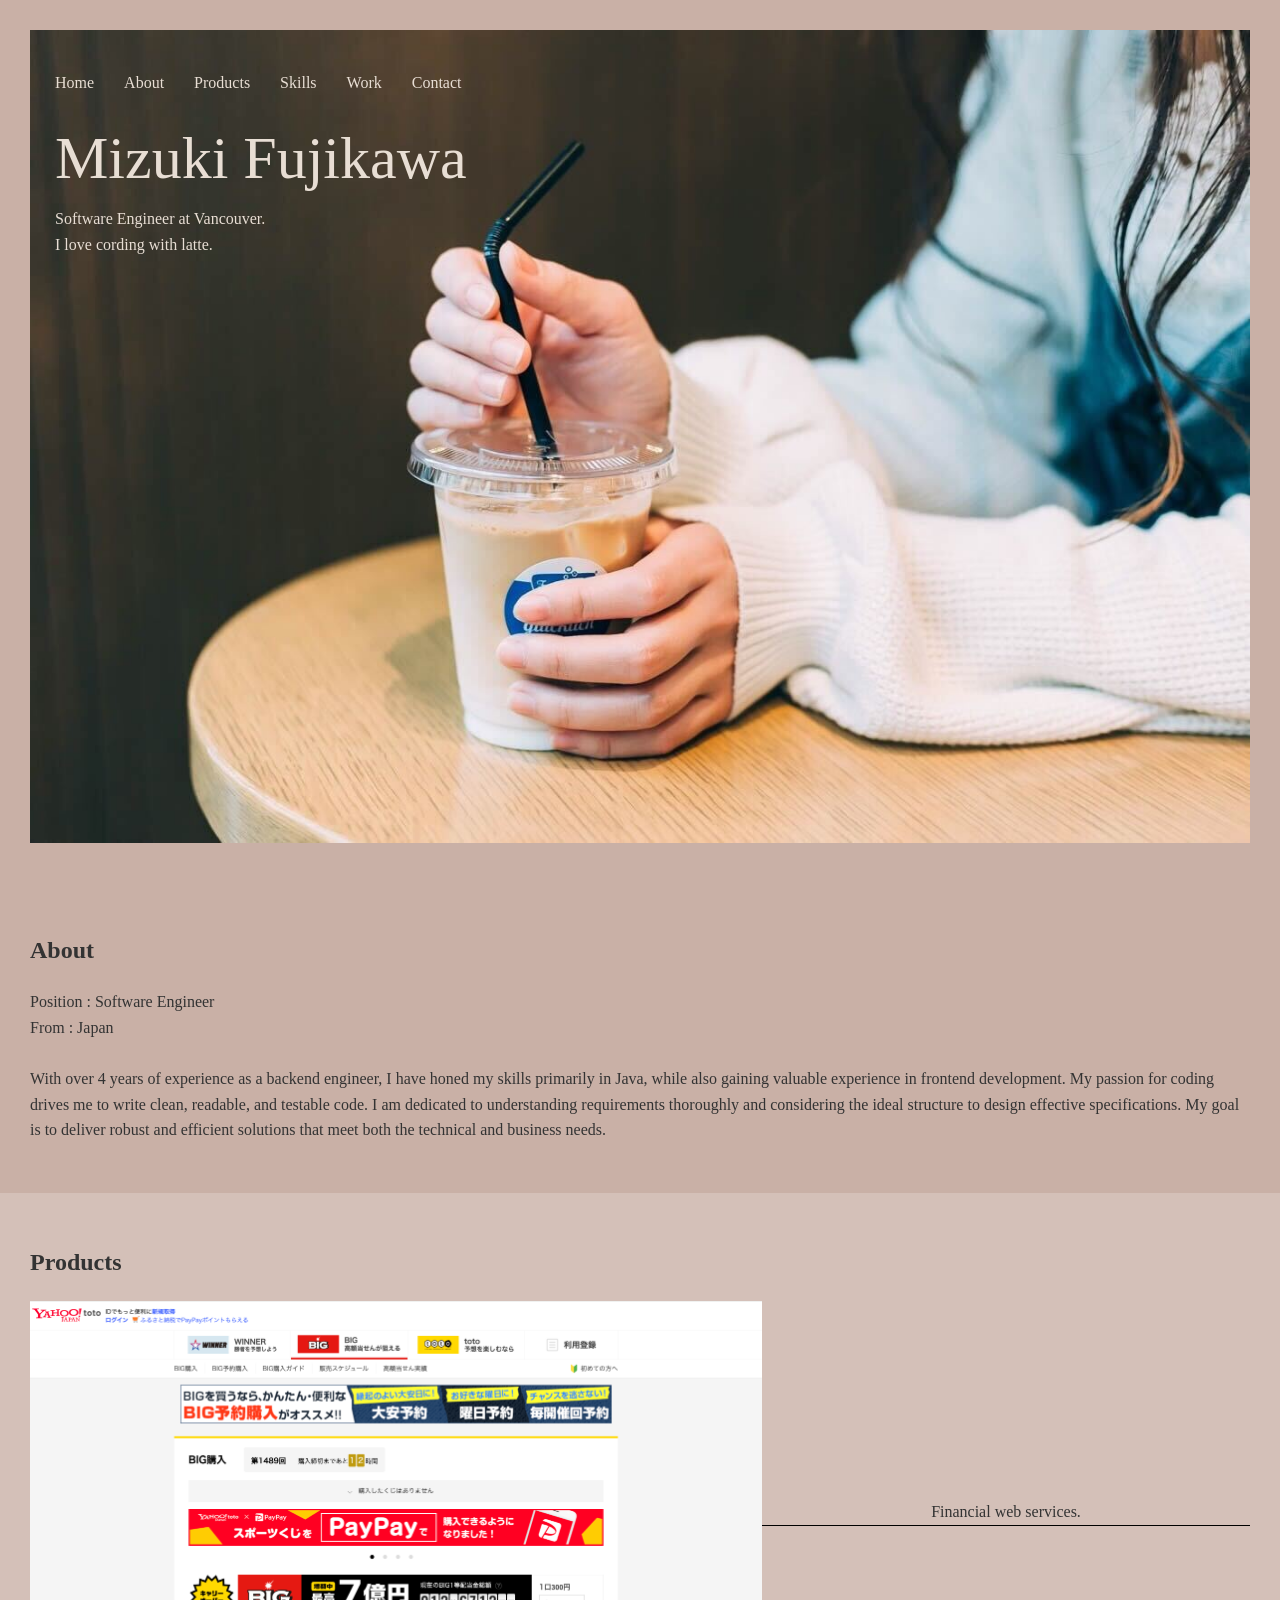
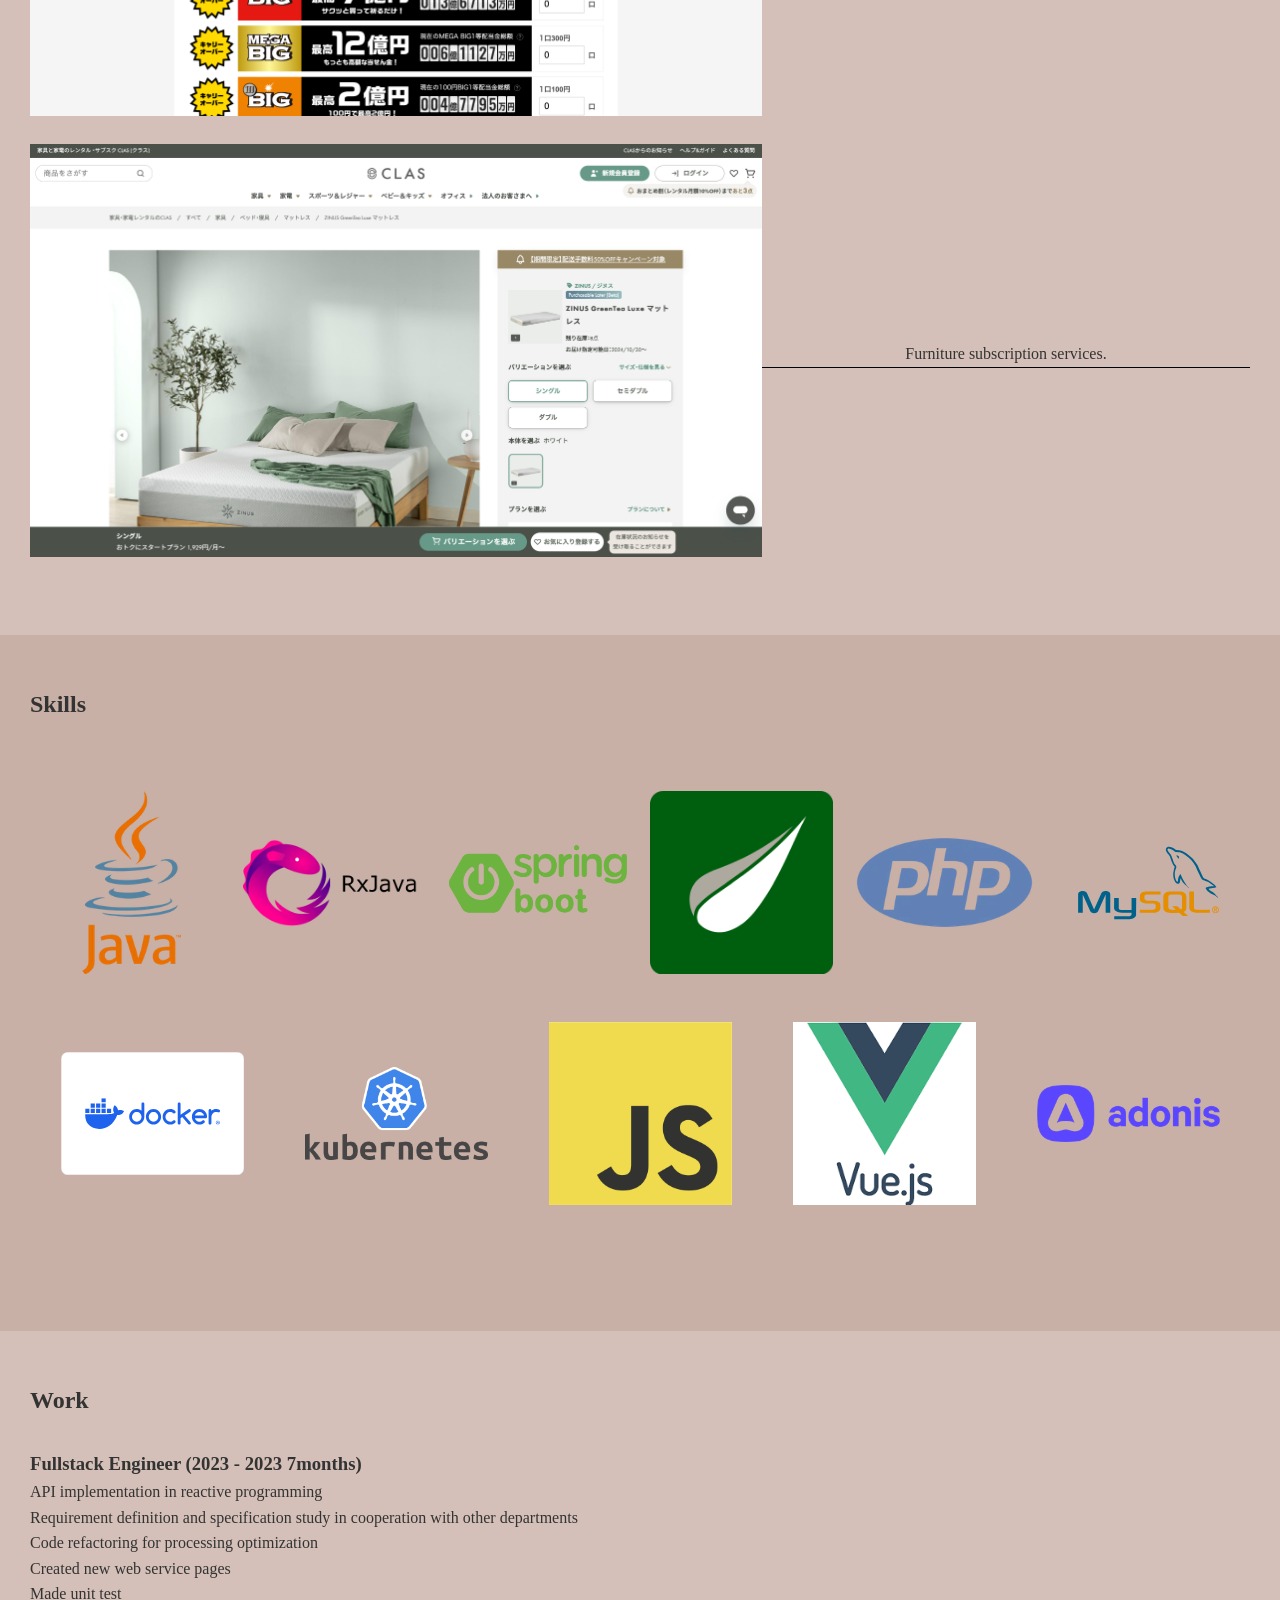
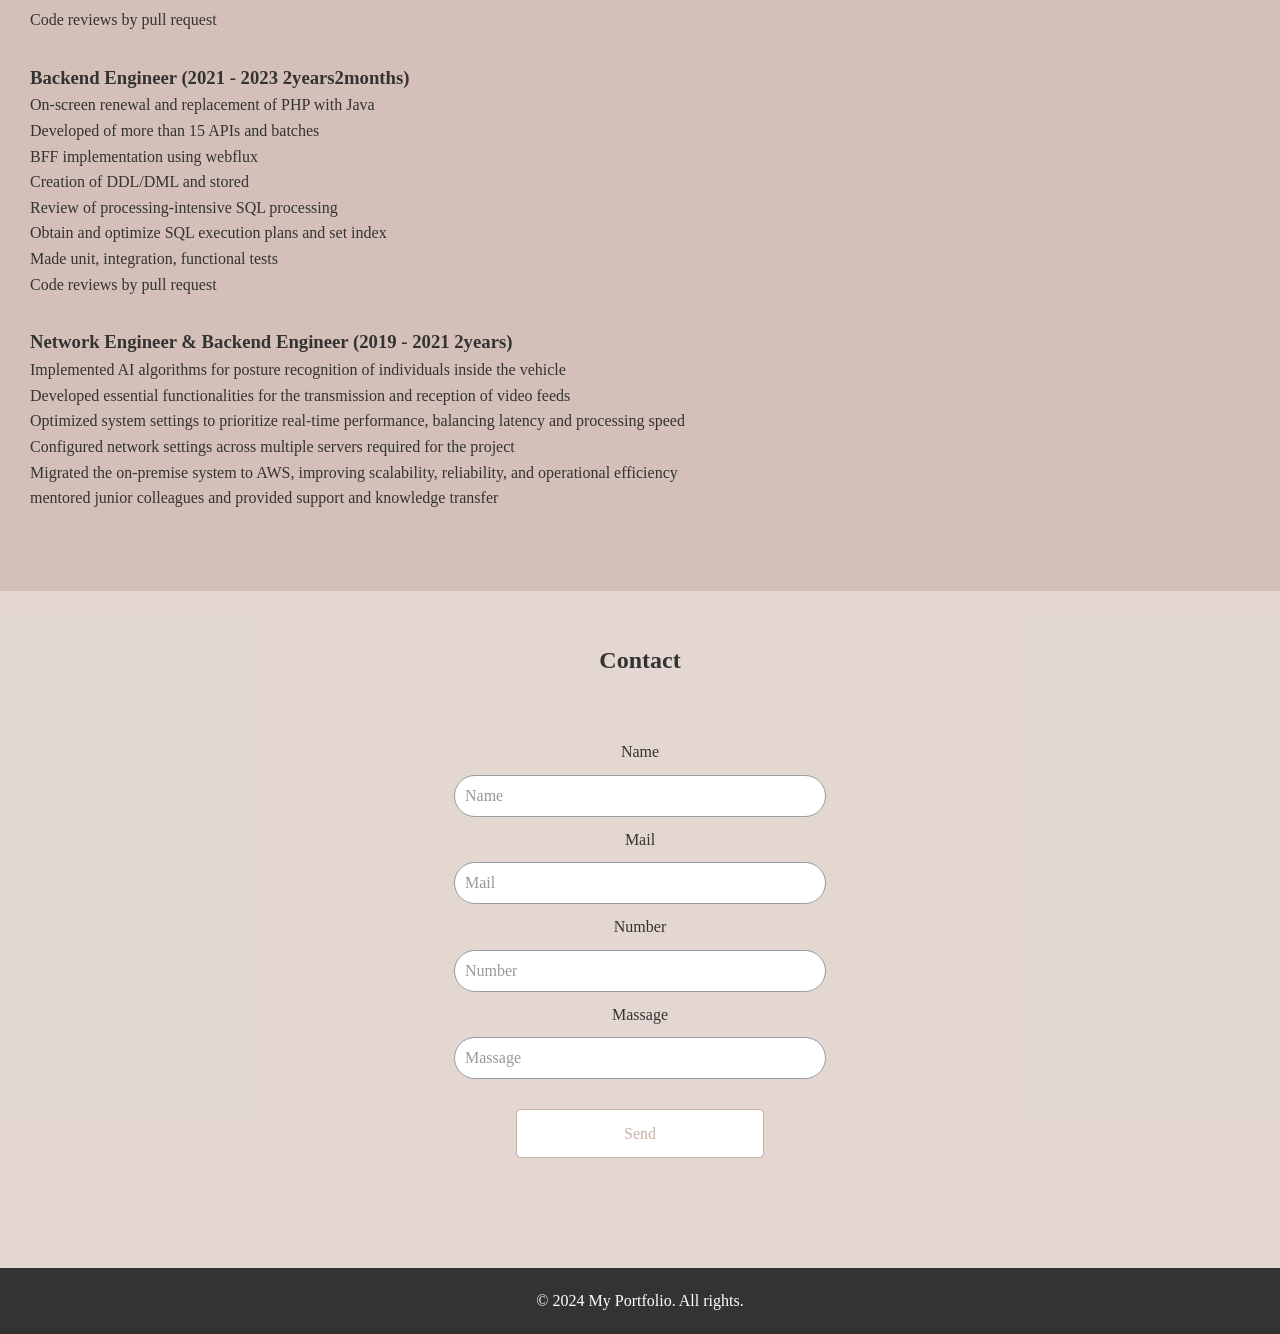
==== commit a0718e78: "modify" ====
--- a/index.html
+++ b/index.html
@@ -1,986 +1,158 @@
-<<<<<<< HEAD
 <!DOCTYPE html>
-<html lang="en">
+<html lang="ja">
+<head>
+  <meta charset="UTF-8">
+  <meta name="viewport" content="width=device-width, initial-scale=1.0">
+  <title>Portfolio</title>
+  <link rel="stylesheet" href="styles.css">
+</head>
+<body>
+  <header>
+    <nav>
+      <ul>
+        <li><a href="#home">Home</a></li>
+        <li><a href="#about">About</a></li>
+        <li><a href="#products">Products</a></li>
+        <li><a href="#skills">Skills</a></li>
+        <li><a href="#work">Work</a></li>
+        <li><a href="#contact">Contact</a></li>
+      </ul>
+    </nav>
+  </header>
 
-<head>
-    <meta charset="UTF-8">
-    <meta name="viewport" content="width=device-width, initial-scale=1.0">
+  <div  id="home" class="top-img">
+    <img src="img/IMG_1364.jpg" alt="About Me Image" class="about-image">
+    <div>
+      <p class="name">Mizuki Fujikawa</p>
+      <p>Software Engineer at Vancouver.</p>
+      <p>I love cording with latte.</p>
+  </div>
+  </div>
 
-    <!--CSS-->
-    <link rel="stylesheet" href="css/style.css">
+  <section id="about">
+    <h2>About</h2>
+    <div class="inner">
+      <p>
+        Position : Software Engineer</br>
+        From : Japan</br></br>
+        With over 4 years of experience as a backend engineer, I have honed my skills primarily in Java, while also gaining valuable experience in frontend development. 
+        My passion for coding drives me to write clean, readable, and testable code. 
+        I am dedicated to understanding requirements thoroughly and considering the ideal structure to design effective specifications. 
+        My goal is to deliver robust and efficient solutions that meet both the technical and business needs.
+      </p>
+    </div>
+  </section>
 
-    <!--Bootstrap-->
-    <link href="https://cdn.jsdelivr.net/npm/bootstrap@5.3.3/dist/css/bootstrap.min.css" rel="stylesheet" integrity="sha384-QWTKZyjpPEjISv5WaRU9OFeRpok6YctnYmDr5pNlyT2bRjXh0JMhjY6hW+ALEwIH" crossorigin="anonymous">
-        <!--Bootstrap Icons-->
-        <link rel="stylesheet" href="https://cdn.jsdelivr.net/npm/bootstrap-icons@1.11.3/font/bootstrap-icons.min.css">
+  <section id="products">
+    <h2>Products</h2>
+    <div class="inner">
+      <div class="box">
+        <div class="img"><img src="img/toto.png" alt="About Me Image" class="about-image"></div>
+        <p class="text">
+          Financial web services.
+        </p>
+      </div>
+      <div class="box">
+        <div class="img"><img src="img/clas.png" alt="About Me Image" class="about-image"></div>
+        <p class="text">
+          Furniture subscription services.
+        </p>
+      </div>
+    </div>
+  </section>
 
-    <!--Google Fonts-->
-    <link href="https://fonts.googleapis.com/css2?family=Montserrat:ital,wght@0,100..900;1,100..900&display=swap" rel="stylesheet">
+  <section id="skills">
+    <h2>Skills</h2>
+    <div class="inner wrap">
+      <div class="item"><img src="img/java.webp"></div>
+      <div class="item"><img src="img/rxjava.png"></div>
+      <div class="item"><img src="img/springboot.png"></div>
+      <div class="item"><img src="img/tymeleaf.png"></div>
+      <div class="item"><img src="img/php.webp"></div>
+      <div class="item"><img src="img/mysql.svg"></div>
+      <div class="item"><img src="img/docker.svg"></div>
+      <div class="item"><img src="img/kube.png"></div>
+      <div class="item"><img src="img/js.png"></div>
+      <div class="item"><img src="img/vue.png"></div>
+      <div class="item"><img src="img/adonis.png"></div>
+    </div>
+  </section>
 
-    <link href="https://fonts.googleapis.com/css2?family=Noto+Sans:ital,wght@0,100..900;1,100..900&display=swap" rel="stylesheet">
-    <link href="https://fonts.googleapis.com/css2?family=Lexend:wght@100..900&display=swap" rel="stylesheet">
+  <section id="work">
+    <h2>Work</h2>
+    <div class="inner">
+      <div class="experience">
+        <h3>Fullstack Engineer (2023 - 2023 7months)</h3>
+        <ul>
+          <li>API implementation in reactive programming</li>
+          <li>Requirement definition and specification study in cooperation with other departments</li>
+          <li>Code refactoring for processing optimization</li>
+          <li>Created new web service pages</li>
+          <li>Made unit test</li>
+          <li>Code reviews by pull request</li>
+        </ul>
+      </div>
+      <div class="experience">
+        <h3>Backend Engineer (2021 - 2023  2years2months)</h3>
+        <ul>
+          <li>On-screen renewal and replacement of PHP with Java</li>
+          <li>Developed of more than 15 APIs and batches</li>
+          <li>BFF implementation using webflux</li>
+          <li>Creation of DDL/DML and stored</li>
+          <li>Review of processing-intensive SQL processing</li>
+          <li>Obtain and optimize SQL execution plans and set index</li>
+          <li>Made unit, integration, functional tests</li>
+          <li>Code reviews by pull request</li>
+        </ul>
+      </div>
+      <div class="experience">
+        <h3>Network Engineer & Backend Engineer (2019 - 2021 2years)</h3>
+        <ul>
+          <li>Implemented AI algorithms for posture recognition of individuals inside the vehicle</li>
+          <li>Developed essential functionalities for the transmission and reception of video feeds</li>
+          <li>Optimized system settings to prioritize real-time performance, balancing latency and processing speed</li>
+          <li>Configured network settings across multiple servers required for the project</li>
+          <li>Migrated the on-premise system to AWS, improving scalability, reliability, and operational efficiency</li>
+          <li>mentored junior colleagues and provided support and knowledge transfer</li>
+        </ul>
+      </div>
+    </div>
+  </section>
 
-    <link href="https://fonts.googleapis.com/css2?family=Lobster&display=swap" rel="stylesheet">
-    <link href="https://fonts.googleapis.com/css2?family=Lobster+Two:ital,wght@0,400;0,700;1,400;1,700&display=swap" rel="stylesheet">
-    <link href="https://fonts.googleapis.com/css2?family=Roboto:ital,wght@0,100;0,300;0,400;0,500;0,700;0,900;1,100;1,300;1,400;1,500;1,700;1,900&display=swap" rel="stylesheet">
-    
-    <link href="https://fonts.googleapis.com/css2?family=Cardo:ital,wght@0,400;0,700;1,400&display=swap" rel="stylesheet">
+  <section id="contact">
+    <h2>Contact</h2>
+    <div class="inner">
+      <div></div>
+      <div class="info">
+        <div class="contact-item">Name</div>
+        <div class="contact-body">
+          <input type="text" class="textbox" name="name" placeholder="Name"/>
+        </div>
+      </div>
+      <div class="info">
+        <div class="contact-item">Mail</div>
+        <div class="contact-body">
+          <input type="email" class="textbox" name="mail" placeholder="Mail" />
+        </div>
+      </div>
+      <div class="info">
+        <div class="contact-item">Number</div>
+        <div class="contact-body">
+          <input type="tel" class="textbox" name="number" placeholder="Number" />
+        </div>
+      </div>
+      <div class="info">
+        <div class="contact-item">Massage</div>
+        <div class="contact-body">
+          <input type="text" class="textbox" name="massage" placeholder="Massage" />
+        </div>
+      </div>
+      <button class="button">Send</button>
+    </div>
+  </section>
 
-    <title>MARIA-JOSE MEJIA | PERSONAL PORTFOLIO WEBSITE</title>
-</head>
-
-<body>
-    <!-- Navigation Menu -->
-    <nav>
-        <!-- Navbar/Offcanvas -->
-        <button class="overlay" class="btn btn-primary" type="button" data-bs-toggle="offcanvas" data-bs-target="#offcanvasMenu" aria-controls="offcanvasMenu">
-            María-José Mejía
-        </button>
-        <!-- Offcanvas Body -->
-        <div class="offcanvas offcanvas-start" tabindex="-1" id="offcanvasMenu" aria-labelledby="offcanvasMenuLabel">
-            <div class="offcanvas-header">
-                <h5 class="offcanvas-title" id="offcanvasMenuLabel">Maria-Jose Mejia</h5>
-                <button type="button" class="btn-close" data-bs-dismiss="offcanvas" aria-label="Close"></button>
-            </div>
-            <div class="offcanvas-body">
-                <div class="offcanvas-text">
-                    Get to know me and let's discover the amazing things we can create together
-                </div>
-
-                <br>
-
-                <hr> <!--Divider-->
-
-                <!--Menu-->
-                <menu>
-                    <ul>
-                        <!--Home-->
-                        <li class="nav-item">
-                            <a class="nav-link" aria-current="page" href="/index.html"><i class="bi bi-house-gear-fill"></i> Home</a>
-                        </li>
-                        <!--About Me-->
-                        <li class="nav-item">
-                            <a class="nav-link" href="#about"><i class="bi bi-person-arms-up"></i> About Me</a>
-                        </li>
-                        <!--Resume-->
-                        <li class="nav-item">
-                            <a class="nav-link" href="#resume"><i class="bi bi-book-half"></i> Resume</a>
-                        </li>
-                        <!--Portfolio Gallery-->
-                        <li >
-                            <a class="nav-link" href="#portfolio"><i class="bi bi-diagram-3-fill"></i> Portfolio</a>
-                        </li>
-                        <!--Contact-->
-                        <li class="nav-item" id="contact">
-                            <a class="nav-link" href="#contact"><i class="bi bi-envelope-at-fill"></i> Contact</a>
-                        </li>
-                    </ul>
-                </menu>
-
-                <hr> <!--Divider-->
-
-                <p id="support">
-                    <a href="#"><i class="bi bi-info-circle-fill"></i> Support</a>
-                </p>
-            </div>
-        </div>
-    </nav>
-
-    <!-- Header -->
-    <header class="container">
-        <h5>ENGINEER | WEB DEVELOPER | PHOTOGRAPHER</h5>
-    </header>
-
-    <!-- Main -->
-    <!-- Welcome Section -->
-    <main>
-        <section class="container">
-            <img src="./img/welcome-section-img.jpg" alt="welcome image">
-        </section>
-
-        <section class="container">
-            <p class="quote">
-                "I firmly believe that technology plays an indispensable role in our world, transcending boundaries and permeating 
-                every aspect of life. Regardless of your expertise background, technology will always be the golden ticket to 
-                extraordinary possibilities."
-            </p>
-        </section>
-
-<hr id="divider">
-
-        <!--About Section-->
-        <div id="about-container" class="container-fluid">
-            <section id="about" class="container">
-                <h1>About Me</h1>
-                <div class="about-intro">
-                    <p>
-                        "Passionate about technology, I am an engineer who believes that emerging technologies are 
-                        reshaping our modern world in new interesting ways. Therefore, earning experience in different 
-                        technology industries has allowed me to gain unique perspectives to develop creative content by 
-                        combining engineering, photography, and software development."
-                    </p>
-                    <div class="about-btn">
-                        <button id="hire" type="button">Available for Hire</button>
-                    </div>
-    
-<br>
-<br>
-    
-                    <!--Engineer-->
-                    <h2>Engineering</h2>
-                    <div class="container">
-                        <div class="row">
-                            <div class="col-lg-4">
-                                <img src="/img/about.png" alt="about-section-pic">
-                            </div>
-                            <div class="col-lg-8">
-                                <p>
-                                    As a Telecommunications Engineer, I had the opportunity to participate in challenging and unique projects for well-known companies. 
-                                    These projects helped me to acquire the expertise and knowledge to understand the tech world. 
-                                </p>
-                                <ul>
-                                    <li>
-                                        <i class="bi bi-chevron-double-right"></i>
-                                        <strong>Samsung</strong>
-                                        <span>Samsung S8 - Commercial Launch for Mexico</span>
-                                    </li>
-                                    <li>
-                                        <i class="bi bi-chevron-double-right"></i>
-                                        <strong>Cisco </strong>
-                                        <span>Collaboration Area Projects</span>
-                                    </li>
-                                    <li>
-                                        <i class="bi bi-chevron-double-right"></i>
-                                        <strong>UNAM </strong>
-                                        <span>"Red Troncal" National Fiber Optic Project</span>
-                                    </li>
-                                </ul>
-                            </div>
-                        </div> <!--div row-->
-                    </div>
-                    <hr><!--Divider-->
-                    <!--Web Developer-->
-                    <h2>Web Development</h2>
-                    <div class="container">
-                        <div class="row">
-                            <div class="col-lg-4">
-                                <img src="/img/web-development.png" alt="about-section-pic">
-                            </div>
-                            <div class="col-lg-8">
-                                <p>
-                                    My creative side led me to explore new areas in technology, and a love story between Web Design, coding, and I was born. Since that moment,
-                                    I have been working on projects to develop new skills, mainly by self-studying, for all minds and interests. 
-                                </p>
-                                <ul>
-                                    <li>
-                                        <i class="bi bi-chevron-double-right"></i>
-                                        <strong>Mexican Government</strong>
-                                        <span>Mexico City's Homeland Natural Disasters Website</span>
-                                    </li>
-                                    <li>
-                                        <i class="bi bi-chevron-double-right"></i>
-                                        <strong>IFIS S.A. de C.V. </strong>
-                                        <span>Educational Website for Mexican Sign Language Learning</span>
-                                    </li>
-                                </ul>
-                            </div>
-                        </div> <!--div row-->
-                    </div>
-                    <!---->
-                    <hr>
-                    <!--Photographer-->
-                    <h2>Photography</h2>
-                    <div class="container">
-                        <div class="row">
-                            <div class="col-lg-4">
-                                <img src="/img/photography.jpg" alt="about-section-pic">
-                            </div>
-                            <div class="col-lg-8">
-                                <p>
-                                    A passion doesn't have to be part of your income necessarily. You enjoy it. That is what photography is to me. A way to express myself, 
-                                    capture unique moments, and travel in time whenever I see my pictures.   
-                                </p>
-                                <p>
-                                    Take a moment to check out my latest favourite moments in my gallery
-                                </p>
-                                <div class="gallery-btn">
-                                    <button type="button">
-                                        <a href="#portfolio">Gallery</a>
-                                    </button>
-                                </div>
-                            </div>
-                        </div> <!--div row-->
-                    </div>
-                </div>
-            </section>
-        </div> <!--End About Me Section-->
-
-        <hr id="divider">    
-
-        <!--Resume Section-->
-        <div id="resume-container" class="container-fluid">
-            <section id="resume" class="container">
-                <h2 id="res-title">Resume</h2>
-                <div class="resume-intro">
-                    <p>
-                        "I am a highly motivated and self-taught IT professional 
-                        continually learning and improving my skills. 
-                        Strong analytical and communication skills to deliver 
-                        successful results in a fast-paced environment. 
-                        From academic institutions to private companies to the 
-                        governmental sector, I have acquired and learned from different 
-                        technological areas to become an IT professional  today."
-                    </p>
-                    <div class="pdf-btn">
-                        <button id="pdf" type="button">
-                            <a href="./resume.pdf" download>Download PDF</a>
-                        </button>
-                    </div>
-
-<br>
-<br>
-
-                    <!--Resume Sections-->
-                    <div class="container">
-                        <!--Profile-->
-                        <div class="row">
-                            <div class="col-sm-4">
-                                <!--Icon goes here-->
-                                <span>
-                                    <i class="bi bi-person-lines-fill" style="font-size: 150px;"></i>
-                                </span>
-                            </div>
-                            <div class="col-sm-8">
-                                <h2>Profile</h2>
-                                <br>
-                                <p>
-                                    Junior Front-end Developer with 1 year of experience in web development, platform administration,
-                                    and related technologies. Strong project management, analytical and communication skills to deliver
-                                    successful result in Web Development and IT related areas.
-                                </p>
-                                <!--Main Info Contact-->
-                                <ul>
-                                    <li>
-                                        <i class="bi bi-chevron-double-right"></i>
-                                        <span>Burnaby, BC, Canada</span>
-                                    </li>
-                                    <li>
-                                        <i class="bi bi-chevron-double-right"></i>
-                                        <span>604-506-1459</span>
-                                    </li>
-                                    <li>
-                                        <i class="bi bi-chevron-double-right"></i>
-                                        <span>mcvef2013@gmail.com</span>
-                                    </li>
-                                </ul>
-                            </div>
-                        </div>
-
-                        <hr id="divider"> 
-
-                        <!--Skills-->
-                        <div class="row">
-                            <div class="col-sm-4">
-                                <!--Icon goes here-->
-                                <span>
-                                    <i class="bi bi-tools" style="font-size: 150px;"></i>
-                                </span>
-                            </div>
-                            <div class="col-sm-8">
-                                <h2>Skills</h2>
-                                <!--Skills-->
-                                <ul>
-                                    <li>
-                                        <i class="bi bi-chevron-double-right"></i>
-                                        <strong>Technical Skills: </strong>
-                                        <span>MS-Azure 900</span>
-                                    </li>
-                                    <li>
-                                        <i class="bi bi-chevron-double-right"></i>
-                                        <strong>Web Skills</strong>
-                                        <span>HTLM5, CSS3, SaaS, JavaScript, Bootstrap, React</span>
-                                    </li>
-                                    <li>
-                                        <i class="bi bi-chevron-double-right"></i>
-                                        <strong>Hard Skills</strong>
-                                        <span>Technical support skills, Platform administration, H5P content creation (Moodle)</span>
-                                    </li>
-                                    <li>
-                                        <i class="bi bi-chevron-double-right"></i>
-                                        <strong>Soft Skills</strong>
-                                        <span>Strong Communication and Teamwork abilities, Project management, Creativity, Customer Service, Office management,
-                                            Detailed-oriented and Organized
-                                        </span>
-                                    </li>
-                                </ul>
-                            </div>
-                        </div> <!--End Skills-->
-
-                        <hr id="divider"> 
-
-                        <!--Professional History-->
-                        <div class="row">
-                            <div class="col-sm-4">
-                                <!--Icon goes here-->
-                                <span>
-                                    <i class="bi bi-file-code-fill" style="font-size: 150px;"></i>
-                                </span>
-                            </div>
-                            <div class="col-sm-8">
-                                <h2>Professional History</h2>
-                                <br>
-                                <p>
-                                    <b>Technology Assessor</b> | <i>Institute for the Comprehensive Training of the Deaf, Mexico </i> | Jan 2021 - July 2024
-                                </p>
-                                <!---->
-                                <ul>
-                                    <li>
-                                        <i class="bi bi-chevron-double-right"></i>
-                                        <span>Administered Moodle platform to provide high quality Mexican Sign Language courses to over 20 people per module.</span>
-                                    </li>
-                                    <li>
-                                        <i class="bi bi-chevron-double-right"></i>
-                                        <span>Created eLearning content using the H5P framework to make the course more interactive and more hands-on using 
-                                            the latest media so that students can learn the language in an interactive way.</span>
-                                    </li>
-                                    <li>
-                                        <i class="bi bi-chevron-double-right"></i>
-                                        <span>As a result, the alumni were able to establish a conversation under different circumstances.</span>
-                                    </li>
-                                </ul>
-                                <!---->
-                                <p>
-                                    <b>Financial Assistant</b> | <i>Recoveraid Recovery Solutions Inc., Canada </i> | Dec 2021 - Oct 2022
-                                </p>
-                                <ul>
-                                    <li>
-                                        <i class="bi bi-chevron-double-right"></i>
-                                        <span>Developed financial reports based on collected data from invoices and financial documents.</span>
-                                    </li>
-                                    <li>
-                                        <i class="bi bi-chevron-double-right"></i>
-                                        <span>To create a database that will show the yearly financial development of the company, before tax season.</span>
-                                    </li>
-                                    <li>
-                                        <i class="bi bi-chevron-double-right"></i>
-                                        <span>Use Microsoft Excel to create datasheets and keep records of the collected data.</span>
-                                    </li>
-                                </ul>
-                                <!---->
-                                <p>
-                                    <b>IT Technician</b> | <i>Mexican government, Mexico </i> | Jan 2020 - Feb 2021
-                                </p>
-                                <ul>
-                                    <li>
-                                        <i class="bi bi-chevron-double-right"></i>
-                                        <span>During this apprenticeship I applied TICs in general, as well as HTML, CSS, JS, 
-                                            and Bootstrap frameworks, to develop Mexico City’s 2021 Protection Civil webpage.</span>
-                                    </li>
-                                    <li>
-                                        <i class="bi bi-chevron-double-right"></i>
-                                        <span>The website was designed to access basic information related to natural disasters, more easily.</span>
-                                    </li>
-                                    <li>
-                                        <i class="bi bi-chevron-double-right"></i>
-                                        <span>As a result, this website contains what every Mexico City citizen needs to know during a natural disaster event.</span>
-                                    </li>
-                                </ul>
-                                <!---->
-                                <p>
-                                    <b>Homologation Engineer </b> | <i>Samsung Electronics Mexico, Mexico </i> | Dec 2016 - Apr 2017
-                                </p>
-                                <ul>
-                                    <li>
-                                        <i class="bi bi-chevron-double-right"></i>
-                                        <span>As a Homologation Engineer, I approved the correct functioning of cellular equipment and tablets.</span>
-                                    </li>
-                                    <li>
-                                        <i class="bi bi-chevron-double-right"></i>
-                                        <span>Use of specialized software to detect bugs and errors on logs.</span>
-                                    </li>
-                                    <li>
-                                        <i class="bi bi-chevron-double-right"></i>
-                                        <span>As a result, my technical skills helped me 
-                                            during the Homologation of the S8 model for Mexico, making sure that the user interface was ready for customers. </span>
-                                    </li>
-                                </ul>
-                                <!---->
-                            </div>
-
-                        </div>
-
-                        <hr id="divider"> 
-
-                        <!--Certifications-->
-                        <div class="row">
-                            <div class="col-sm-4">
-                                <!--Icon goes here-->
-                                <span>
-                                    <i class="bi bi-person-vcard" style="font-size: 150px;"></i>
-                                </span>
-                            </div>
-                            <div class="col-sm-8">
-                                <h2>Certifications</h2>
-                                <!--Certifications-->
-                                <ul>
-                                    <li>
-                                        <i class="bi bi-chevron-double-right"></i>
-                                        <strong>Technical Skills: </strong>
-                                        <span>MS-Azure 900</span>
-                                    </li>
-                                    <li>
-                                        <i class="bi bi-chevron-double-right"></i>
-                                        <strong>Web Skills</strong>
-                                        <span>HTLM5, CSS3, SaaS, JavaScript, Bootstrap, React</span>
-                                    </li>
-                                    <li>
-                                        <i class="bi bi-chevron-double-right"></i>
-                                        <strong>Hard Skills</strong>
-                                        <span>Technical support skills, Platform administration, H5P content creation (Moodle)</span>
-                                    </li>
-                                    <li>
-                                        <i class="bi bi-chevron-double-right"></i>
-                                        <strong>Soft Skills</strong>
-                                        <span>Strong Communication and Teamwork abilities, Project management, Creativity, Customer Service, Office management,
-                                            Detailed-oriented and Organized
-                                        </span>
-                                    </li>
-                                </ul>
-                            </div>
-                        </div>
-
-                        <hr id="divider"> 
-
-                        <!--Education-->
-                        <div class="row">
-                            <div class="col-sm-4">
-                                <!--Icon goes here-->
-                                <span>
-                                    <i class="bi bi-book-half" style="font-size: 150px;"></i>
-                                </span>
-                            </div>
-                            <div class="col-sm-8">
-                                <h2>Education</h2>
-
-                                <ul>
-                                    <li>
-                                        <i class="bi bi-chevron-double-right"></i>
-                                        <strong>Web Development Diploma | </strong>
-                                        <span>Cornerstone College, Vancouver, BC | September 2024 – in progress</span>
-                                    </li>
-                                    <li>
-                                        <i class="bi bi-chevron-double-right"></i>
-                                        <strong>Web Development Program | </strong>
-                                        <span>Circuit Stream & UBC, Vancouver, BC | April 2024 – in progress</span>
-                                    </li>
-                                    <li>
-                                        <i class="bi bi-chevron-double-right"></i>
-                                        <strong>Network Systems Specialist Diploma | </strong>
-                                        <span>Cornerstone College, Vancouver, BC | July 2022 – July 2023</span>
-                                    </li>
-                                    <li>
-                                        <i class="bi bi-chevron-double-right"></i>
-                                        <strong>BSc in Telecommunications Engineering | </strong>
-                                        <span>Autonomous National University of Mexico, Mexico | 2010 - 2015
-                                        </span>
-                                    </li>
-                                </ul>
-                            </div>
-                        </div> <!--End Education-->
-                    </div>
-                </div>
-                
-            </section>
-        </div> <!--End Resume Section-->
-        
-        <hr id="divider">
-
-        <!--Portfolio Section-->
-        <div id="portfolio-container" class="container-fluid">
-            <section id="portfolio" class="container">
-                <h2>Portfolio</h2>
-                <div class="portfolio-intro">
-                    <p>"Have you ever heard that an image says more than a thousand words?
-                        Feel free to navigate through my latest projects, get to know me better
-                        and image the incredible things we can create by working together."
-                    </p>
-                </div>
-                <!--Web Deelopment-->
-                <h3>Web Development</h3>
-                <div class="projects">
-                    <img src="./img/note-app.png" alt="note-app" id="clickableImage2">
-                    <img src="./img/card-game.png" alt="card-game" id="clickableImage">
-                    <img src="./img/cafe-menu.png" alt="cafe-menu" id="clickableImage3">
-                </div>
-
-                <!--Engineering-->
-                <h3>Engineering</h3>
-                <div class="projects">
-                    <img src="./img/cisco.png" alt="cisco">
-                    <img src="./img/samsung.png" alt="samsung">
-                    <img src="./img/c5.png" alt="c5">
-                </div>
-
-                <!--Photography-->
-                <h3>Photography</h3>
-                <div class="projects">
-                    <img src="./img/photo1.png" alt="photo-1">
-                    <img src="./img/photo2.png" alt="photo-2">
-                    <img src="./img/photo3.png" alt="photo-3">
-                </div>
-
-            </section>
-        </div> <!--End Portfolio-->
-        
-
-        <!--Contact Section as a side-navbar-->
-    </main>
-
-    <!--Footer-->
-    <footer>
-        <p>&copy;2024 by Maria Jose Mejia | 
-            <a href="mailto:email@example.com">email@example.com</a>
-        </p>
-
-        <!--Social Media-->
-        <ul>
-            <!--YouTube-->
-            <li>
-                <a href="https://www.youtube.com/" target="_blank" alt="YouTube Channel"><i class="bi bi-youtube"></i></a>
-            </li>
-            <!--Instagram-->
-            <li>
-                <a href="https://www.instagram.com/" target="_blank" alt="Instagram"><i class="bi bi-instagram"></i></a>
-            </li>
-            <!--Medium-->
-            <li>
-                <a href="https://medium.com/" target="_blank" alt="Medium"><i class="bi bi-medium"></i></a>
-            </li>
-            <!--GitHub-->
-            <li>
-                <a href="https://github.com/MajitoBrinkitos" target="_blank" alt="GitHub"><i class="bi bi-github"></i></a>
-            </li>
-        </ul>
-    </footer>
-
-     <!--JS-->
-     <script src="https://cdn.jsdelivr.net/npm/bootstrap@5.3.3/dist/js/bootstrap.bundle.min.js" integrity="sha384-YvpcrYf0tY3lHB60NNkmXc5s9fDVZLESaAA55NDzOxhy9GkcIdslK1eN7N6jIeHz" crossorigin="anonymous"></script>
-    
-     <script>
-        //overlay
-        document.querySelector('.overlay').addEventListener('click', function() {
-
-        })
-
-        //contact link
-        document.getElementById("contact").onclick = function () {
-            alert("555-666-888 to get in contact with me!");
-        }
-
-        //support link
-        document.getElementById("support").onclick = function () {
-            alert("Support Team Link");
-        }
-
-        //available for hire btn
-        document.getElementById("hire").onclick = function () {
-            alert("Available for Hire");
-        }
-
-        //clickable iamge
-        document.getElementById("clickableImage").onclick = function() {
-            window.location.href = "https://majitobrinkitos.github.io/card-flipping-game/";
-            }
-
-            document.getElementById("clickableImage2").onclick = function() {
-            window.location.href = "https://majitobrinkitos.github.io/note-taking-app/";
-            }
-
-            document.getElementById("clickableImage3").onclick = function() {
-            window.location.href = "https://majitobrinkitos.github.io/cafe-menu/";
-            }
-
-     </script>
+  <footer>
+    <p>&copy; 2024 My Portfolio. All rights.</p>
+  </footer>
 </body>
-=======
-<!DOCTYPE html>
-<html lang="en">
-
-<head>
-    <meta charset="UTF-8">
-    <meta name="viewport" content="width=device-width, initial-scale=1.0">
-
-    <!--CSS-->
-    <link rel="stylesheet" href="css/style.css">
-
-    <!--Bootstrap-->
-    <link href="https://cdn.jsdelivr.net/npm/bootstrap@5.3.3/dist/css/bootstrap.min.css" rel="stylesheet" integrity="sha384-QWTKZyjpPEjISv5WaRU9OFeRpok6YctnYmDr5pNlyT2bRjXh0JMhjY6hW+ALEwIH" crossorigin="anonymous">
-        <!--Bootstrap Icons-->
-        <link rel="stylesheet" href="https://cdn.jsdelivr.net/npm/bootstrap-icons@1.11.3/font/bootstrap-icons.min.css">
-
-    <!--Google Fonts-->
-    <link href="https://fonts.googleapis.com/css2?family=Montserrat:ital,wght@0,100..900;1,100..900&display=swap" rel="stylesheet">
-
-    <link href="https://fonts.googleapis.com/css2?family=Noto+Sans:ital,wght@0,100..900;1,100..900&display=swap" rel="stylesheet">
-    <link href="https://fonts.googleapis.com/css2?family=Lexend:wght@100..900&display=swap" rel="stylesheet">
-
-    <link href="https://fonts.googleapis.com/css2?family=Lobster&display=swap" rel="stylesheet">
-    <link href="https://fonts.googleapis.com/css2?family=Lobster+Two:ital,wght@0,400;0,700;1,400;1,700&display=swap" rel="stylesheet">
-    <link href="https://fonts.googleapis.com/css2?family=Roboto:ital,wght@0,100;0,300;0,400;0,500;0,700;0,900;1,100;1,300;1,400;1,500;1,700;1,900&display=swap" rel="stylesheet">
-    
-    <link href="https://fonts.googleapis.com/css2?family=Cardo:ital,wght@0,400;0,700;1,400&display=swap" rel="stylesheet">
-
-    <title>MARIA-JOSE MEJIA | PERSONAL PORTFOLIO WEBSITE</title>
-</head>
-
-<body>
-    <!-- Navigation Menu -->
-    <nav>
-        <!-- Navbar/Offcanvas -->
-        <button class="overlay" class="btn btn-primary" type="button" data-bs-toggle="offcanvas" data-bs-target="#offcanvasMenu" aria-controls="offcanvasMenu">
-            María-José Mejía
-        </button>
-        <!-- Offcanvas Body -->
-        <div class="offcanvas offcanvas-start" tabindex="-1" id="offcanvasMenu" aria-labelledby="offcanvasMenuLabel">
-            <div class="offcanvas-header">
-                <h5 class="offcanvas-title" id="offcanvasMenuLabel">Maria-Jose Mejia</h5>
-                <button type="button" class="btn-close" data-bs-dismiss="offcanvas" aria-label="Close"></button>
-            </div>
-            <div class="offcanvas-body">
-                <div class="offcanvas-text">
-                    Get to know me and let's discover the amazing things we can create together
-                </div>
-
-                <br>
-
-                <hr> <!--Divider-->
-
-                <!--Menu-->
-                <menu>
-                    <ul>
-                        <!--Home-->
-                        <li class="nav-item">
-                            <a class="nav-link" aria-current="page" href="/index.html"><i class="bi bi-house-gear-fill"></i> Home</a>
-                        </li>
-                        <!--About Me-->
-                        <li class="nav-item">
-                            <a class="nav-link" href="#about"><i class="bi bi-person-arms-up"></i> About Me</a>
-                        </li>
-                        <!--Resume-->
-                        <li class="nav-item">
-                            <a class="nav-link" href="#resume"><i class="bi bi-book-half"></i> Resume</a>
-                        </li>
-                        <!--Portfolio Gallery-->
-                        <li >
-                            <a class="nav-link" href="#portfolio"><i class="bi bi-diagram-3-fill"></i> Portfolio</a>
-                        </li>
-                        <!--Contact-->
-                        <li class="nav-item">
-                            <a class="nav-link" href="#contact"><i class="bi bi-envelope-at-fill"></i> Contact</a>
-                        </li>
-                    </ul>
-                </menu>
-
-                <hr> <!--Divider-->
-
-                <p id="support">
-                    <a href="#"><i class="bi bi-info-circle-fill"></i> Support</a>
-                </p>
-            </div>
-        </div>
-    </nav>
-
-    <!-- Header -->
-    <header class="container">
-        <h5>ENGINEER | WEB DEVELOPER | PHOTOGRAPHER</h5>
-    </header>
-
-    <!-- Main -->
-    <!-- Welcome Section -->
-    <main>
-        <section class="container">
-            <img src="./img/welcome-section-img.jpg" alt="welcome image">
-        </section>
-
-        <section class="container">
-            <p class="quote">
-                "I firmly believe that technology plays an indispensable role in our world, transcending boundaries and permeating 
-                every aspect of life. Regardless of your expertise background, technology will always be the golden ticket to 
-                extraordinary possibilities."
-            </p>
-        </section>
-
-<hr id="divider">
-
-        <!--About Section-->
-        <div id="about-container" class="container-fluid">
-            <section id="about" class="container">
-                <h1>About Me</h1>
-                <div class="about-intro">
-                    <p>
-                        "Passionate about technology, I am an engineer who believes that emerging technologies are 
-                        reshaping our modern world in new interesting ways. Therefore, earning experience in different 
-                        technology industries has allowed me to gain unique perspectives to develop creative content by 
-                        combining engineering, photography, and software development."
-                    </p>
-                    <div class="about-btn">
-                        <button id="hire" type="button">Available for Hire</button>
-                    </div>
-    
-<br>
-<br>
-    
-                    <!--Engineer-->
-                    <h2>Engineering</h2>
-                    <div class="container">
-                        <div class="row">
-                            <div class="col-lg-4">
-                                <img src="/img/about.png" alt="about-section-pic">
-                            </div>
-                            <div class="col-lg-8">
-                                <p>
-                                    As a Telecommunications Engineer, I had the opportunity to participate in challenging and unique projects for well-known companies. 
-                                    These projects helped me to acquire the expertise and knowledge to understand the tech world. 
-                                </p>
-                                <ul>
-                                    <li>
-                                        <i class="bi bi-chevron-double-right"></i>
-                                        <strong>Samsung</strong>
-                                        <span>Samsung S8 - Commercial Launch for Mexico</span>
-                                    </li>
-                                    <li>
-                                        <i class="bi bi-chevron-double-right"></i>
-                                        <strong>Cisco </strong>
-                                        <span>Collaboration Area Projects</span>
-                                    </li>
-                                    <li>
-                                        <i class="bi bi-chevron-double-right"></i>
-                                        <strong>UNAM </strong>
-                                        <span>"Red Troncal" National Fiber Optic Project</span>
-                                    </li>
-                                </ul>
-                            </div>
-                        </div> <!--div row-->
-                    </div>
-                    <hr><!--Divider-->
-                    <!--Web Developer-->
-                    <h2>Web Development</h2>
-                    <div class="container">
-                        <div class="row">
-                            <div class="col-lg-4">
-                                <img src="/img/about.png" alt="about-section-pic">
-                            </div>
-                            <div class="col-lg-8">
-                                <p>
-                                    My creative side led me to explore new areas in technology, and a love story between Web Design, coding, and I was born. Since that moment,
-                                    I have been working on projects to develop new skills, mainly by self-studying, for all minds and interests. 
-                                </p>
-                                <ul>
-                                    <li>
-                                        <i class="bi bi-chevron-double-right"></i>
-                                        <strong>Mexican Government</strong>
-                                        <span>Mexico City's Homeland Natural Disasters Website</span>
-                                    </li>
-                                    <li>
-                                        <i class="bi bi-chevron-double-right"></i>
-                                        <strong>IFIS S.A. de C.V. </strong>
-                                        <span>Educational Website for Mexican Sign Language Learning</span>
-                                    </li>
-                                </ul>
-                            </div>
-                        </div> <!--div row-->
-                    </div>
-                    <!---->
-                    <hr>
-                    <!--Photographer-->
-                    <h2>Photography</h2>
-                    <div class="container">
-                        <div class="row">
-                            <div class="col-lg-4">
-                                <img src="/img/about.png" alt="about-section-pic">
-                            </div>
-                            <div class="col-lg-8">
-                                <p>
-                                    A passion doesn't have to be part of your income necessarily. You enjoy it. That is what photography is to me. A way to express myself, 
-                                    capture unique moments, and travel in time whenever I see my pictures.   
-                                </p>
-                                <p>
-                                    Take a moment to check out my latest favourite moments in my gallery
-                                </p>
-                                <div class="gallery-btn">
-                                    <button type="button">
-                                        <a href="#portfolio">Gallery</a>
-                                    </button>
-                                </div>
-                            </div>
-                        </div> <!--div row-->
-                    </div>
-                </div>
-            </section>
-        </div> <!--End About Me Section-->
-
-<hr>    
-
-        <!--Resume Section-->
-        <div id="resume-container" class="container-fluid">
-            <section id="resume" class="container">
-                <h2 id="res-title">Resume</h2>
-                <div class="resume-intro">
-                    <p>
-                        "I am a highly motivated and self-taught IT professional 
-                        continually learning and improving my skills. 
-                        Strong analytical and communication skills to deliver 
-                        successful results in a fast-paced environment. 
-                        From academic institutions to private companies to the 
-                        governmental sector, I have acquired and learned from different 
-                        technological areas to become an IT professional  today."
-                    </p>
-                    <div class="pdf-btn">
-                        <button id="pdf" type="button">
-                            <a href="#">Download PDF</a>
-                        </button>
-                    </div>
-
-<br>
-<br>
-
-                    <!--Resume Sections-->
-                    <div class="container">
-                        <!--Profile-->
-                        <div class="row">
-                            <div class="col-sm-4">
-                                <!--Icon goes here-->
-                                <span>
-                                    <i class="bi bi-person-lines-fill" style="font-size: 150px;"></i>
-                                </span>
-                            </div>
-                            <div class="col-sm-8">
-                                <h2>Profile</h2>
-                                <br>
-                                <p>
-                                    Junior Front-end Developer with 1 year of experience in web development, platform administration,
-                                    and related technologies. Strong project management, analytical and communication skills to deliver
-                                    successful result in Web Development and IT related areas.
-                                </p>
-                                <!--Main Info Contact-->
-                                <ul>
-                                    <li>
-                                        <i class="bi bi-chevron-double-right"></i>
-                                        <span>Burnaby, BC, Canada</span>
-                                    </li>
-                                    <li>
-                                        <i class="bi bi-chevron-double-right"></i>
-                                        <span>604-506-1459</span>
-                                    </li>
-                                    <li>
-                                        <i class="bi bi-chevron-double-right"></i>
-                                        <span>mcvef2013@gmail.com</span>
-                                    </li>
-                                </ul>
-                            </div>
-                        </div>
-
-                        <hr>
-
-                        <!--Skills-->
-                        <div class="row">
-                            <div class="col-sm-4">
-                                <!--Icon goes here-->
-                                <span>
-                                    <i class="bi bi-tools" style="font-size: 150px;"></i>
-                                </span>
-                            </div>
-                            <div class="col-sm-8">
-                                <h2>Skills</h2>
-                                <!--Skills-->
-                                <ul>
-                                    <li>
-                                        <i class="bi bi-chevron-double-right"></i>
-                                        <strong>Technical Skills: </strong>
-                                        <span>MS-Azure 900</span>
-                                    </li>
-                                    <li>
-                                        <i class="bi bi-chevron-double-right"></i>
-                                        <strong>Web Skills</strong>
-                                        <span>HTLM5, CSS3, SaaS, JavaScript, Bootstrap, React</span>
-                                    </li>
-                                    <li>
-                                        <i class="bi bi-chevron-double-right"></i>
-                                        <strong>Hard Skills</strong>
-                                        <span>Technical support skills, Platform administration, H5P content creation (Moodle)</span>
-                                    </li>
-                                    <li>
-                                        <i class="bi bi-chevron-double-right"></i>
-                                        <strong>Soft Skills</strong>
-                                        <span>Strong Communication and Teamwork abilities, </span>
-                                    </li>
-                                </ul>
-                            </div>
-                        </div> <!--End Skills-->
-
-                        <hr>
-
-                    </div>
-                </div>
-                
-            </section>
-        </div> <!--End Resume Section-->
-        
-
-        <!--Portfolio Section-->
-        <section id="portfolio">
-
-        </section>
-
-        <!--Contact Section as a side-navbar-->
-    </main>
-
-    <!--Footer-->
-    <footer>
-        <p>&copy;2024 by Maria Jose Mejia | 
-            <a href="mailto:email@example.com">email@example.com</a>
-        </p>
-
-        <!--Social Media-->
-        <ul>
-            <!--YouTube-->
-            <li>
-                <a href="https://www.youtube.com/" target="_blank" alt="YouTube Channel"><i class="bi bi-youtube"></i></a>
-            </li>
-            <!--Instagram-->
-            <li>
-                <a href="https://www.instagram.com/" target="_blank" alt="Instagram"><i class="bi bi-instagram"></i></a>
-            </li>
-            <!--Medium-->
-            <li>
-                <a href="https://medium.com/" target="_blank" alt="Medium"><i class="bi bi-medium"></i></a>
-            </li>
-            <!--GitHub-->
-            <li>
-                <a href="https://github.com/MajitoBrinkitos" target="_blank" alt="GitHub"><i class="bi bi-github"></i></a>
-            </li>
-        </ul>
-    </footer>
-
-     <!--JS-->
-     <script src="https://cdn.jsdelivr.net/npm/bootstrap@5.3.3/dist/js/bootstrap.bundle.min.js" integrity="sha384-YvpcrYf0tY3lHB60NNkmXc5s9fDVZLESaAA55NDzOxhy9GkcIdslK1eN7N6jIeHz" crossorigin="anonymous"></script>
-    
-     <script>
-        //overlay
-        document.querySelector('.overlay').addEventListener('click', function() {
-
-        })
-
-        //support link
-        document.getElementById("support").onclick = function () {
-            alert("Support Team Link");
-        }
-
-        //available for hire btn
-        document.getElementById("hire").onclick = function () {
-            alert("Available for Hire");
-        }
-     </script>
-</body>
->>>>>>> a71b78091e3acca5be159ac644cb02e9c2ac2d8d
-</html>+</html>
--- a/styles.css
+++ b/styles.css
@@ -0,0 +1,220 @@
+* {
+  margin: 0;
+  padding: 0;
+  box-sizing: border-box;
+  font-family: "Times New Roman", sans-serif;
+}
+
+body {
+  margin: 0;
+  line-height: 1.6;
+  color: #333;
+  background-color: #c9b0a6;
+  box-sizing: border-box;
+}
+
+header {
+  margin: 40px;
+  position: fixed;
+  z-index: 2;
+}
+
+nav ul {
+  display: flex;
+}
+
+nav ul li {
+  display: inline;
+  margin: 0 15px;
+}
+
+nav ul li a {
+  color: #e8ded4;
+  text-decoration: none;
+}
+
+nav ul li a:hover {
+  color: #aaa;
+  font-size: 17px;
+}
+
+.top-img {
+  margin: 30px;
+  position: relative;
+  z-index: 1;
+}
+
+.top-img img {
+  width: 100%;
+}
+
+.top-img div {
+  position: absolute;
+  top: 80px;
+  left: 25px;
+  color: #e8ded4;
+}
+
+.top-img .name {
+  font-size: 60px;
+}
+
+.inner {
+  margin-top: 20px;
+}
+
+#about {
+  padding: 50px 30px;
+}
+
+#products {
+  padding: 50px 30px;
+  background-color: rgba(255, 255, 255, 0.2);
+}
+
+#products .box {
+  margin: 20px 0;
+  display: flex;
+  align-items: center;
+}
+
+#products .text {
+  flex: 1;
+  text-align: center;
+  border-bottom: 1px solid #000;
+}
+
+#products .box .img {
+  width: 60%;
+}
+
+#products img {
+  width: 100%;
+}
+
+#skills {
+  padding: 50px 30px;
+}
+
+#skills .wrap {
+  margin: 3em 0;
+  display: flex;
+  justify-content: space-around;
+  flex-wrap: wrap;
+  align-items: center;
+}
+
+#skills .item {
+  margin: 20px 10px;
+  width: 15%;
+}
+
+#skills .item img {
+  width: 100%;
+  height: auto;
+}
+
+#work {
+  padding: 50px 30px;
+  background-color: rgba(255, 255, 255, 0.2);
+}
+
+#work .experience {
+  margin: 30px 0;
+}
+
+#work ul {
+  list-style: none;
+}
+
+#contact {
+  margin-top: 0;
+  padding: 50px 20px;
+  background-color: rgba(255, 255, 255, 0.5);
+  text-align: center;
+}
+
+#contact .inner {
+  padding: 30px 0;
+}
+
+#contact .inner .contact-body {
+  margin-top: 10px;
+}
+
+#contact .inner .contact-item {
+  margin-top: 10px;
+}
+
+#contact .textbox {
+  width: 30%;
+  padding: 8px 10px;
+  border: 1px solid #969da3;
+  border-radius: 25px;
+  color: #333;
+  font-size: 1em;
+  line-height: 1.5;
+}
+
+#contact .textbox::-moz-placeholder {
+  color: #999;
+}
+
+#contact .textbox::placeholder {
+  color: #999;
+}
+
+.button {
+  display: flex;
+  justify-content: center;
+  align-items: center;
+  position: relative;
+  width: 20%;
+  margin: 30px auto;
+  padding: 0.9em 2em;
+  border: 1px solid #c9b0a6;
+  border-radius: 5px;
+  background-color: #fff;
+  color: #c9b0a6;
+  font-size: 1em;
+}
+
+section h2 {
+  font-size: 1.5em;
+}
+
+footer {
+  text-align: center;
+  padding: 20px;
+  background-color: #333;
+  color: white;
+}
+
+@media screen and (max-width: 675px) {
+  .box {
+    display: flex;
+    flex-direction: column;
+    align-items: center;
+    text-align: center;
+  }
+  header {
+    margin: 10px 40px;
+  }
+  nav ul li {
+    display: inline;
+    margin: 0 7px;
+  }
+  nav ul li a {
+    font-size: 12px;
+  }
+  .top-img div {
+    top: 35px;
+    left: 17px;
+  }
+  .top-img .name {
+    font-size: 30px;
+  }
+  .top-img p {
+    font-size: 15px;
+  }
+}/*# sourceMappingURL=styles.css.map */
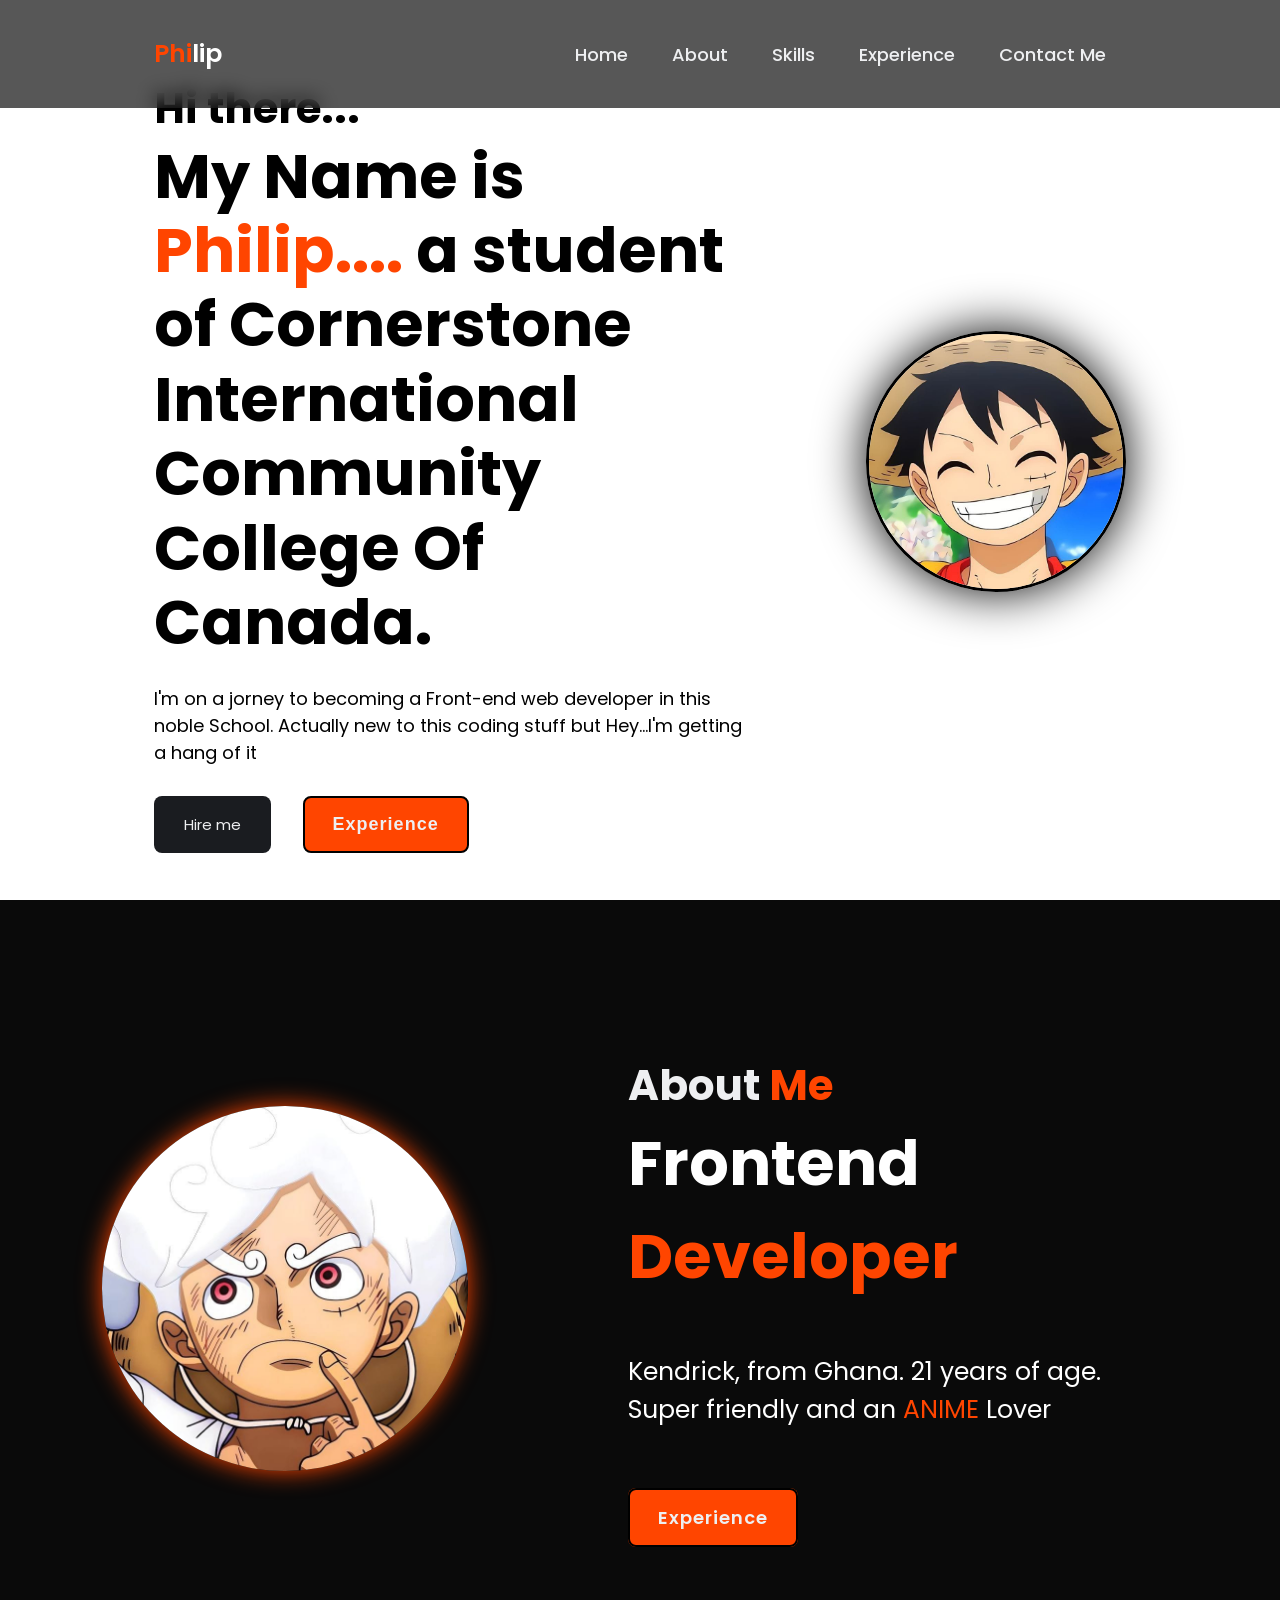
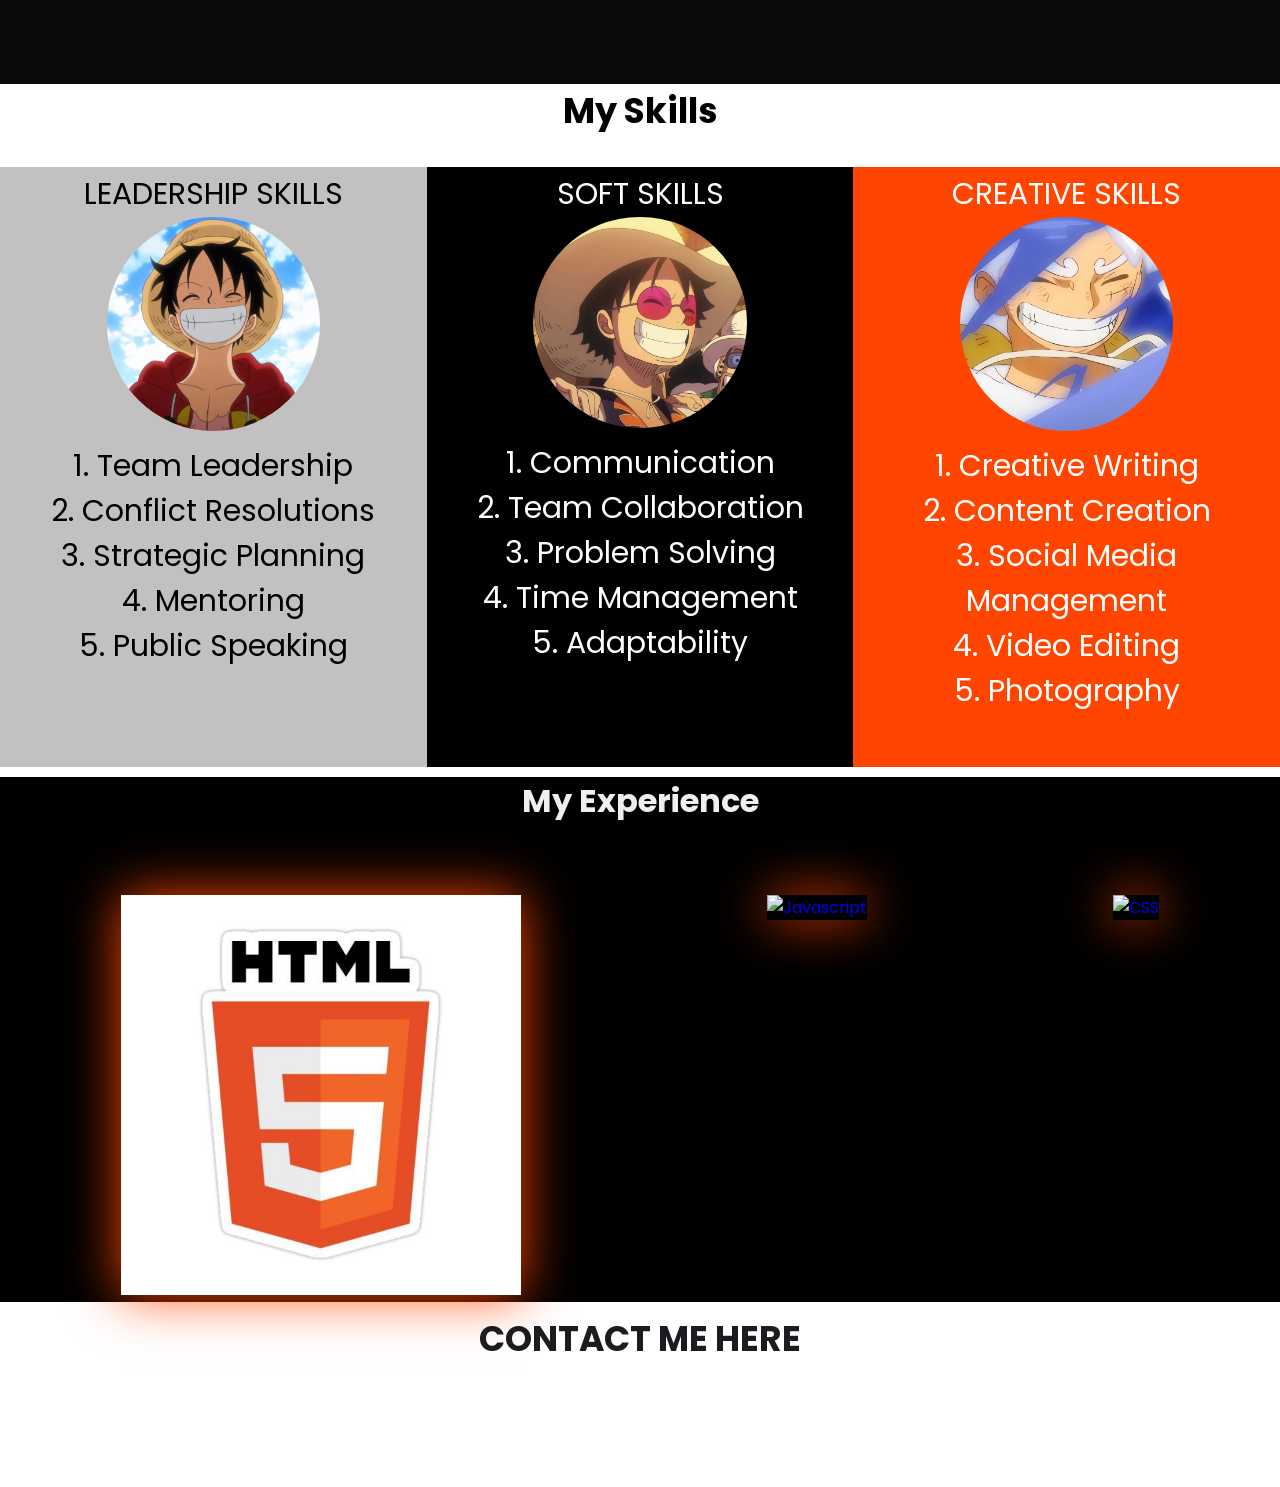
==== commit 88a666ff: "Merge f9b63f1bab46398fa8772515b5e114f0649dd29b into b5f8fbc7c31e7118eef443536fe7603135dda61e" ====
--- a/index.html
+++ b/index.html
@@ -1,158 +1,133 @@
 <!DOCTYPE html>
-<html lang="ja">
+<html lang="en">
 <head>
-  <meta charset="UTF-8">
-  <meta name="viewport" content="width=device-width, initial-scale=1.0">
-  <title>Portfolio</title>
-  <link rel="stylesheet" href="styles.css">
+    <meta charset="UTF-8">
+    <meta name="viewport" content="width=device-width, initial-scale=1.0">
+    <title> My Potfolio</title>
+   
+    <link rel="stylesheet" href="style.css">
+
+    <link rel="preconnect" href="https://fonts.googleapis.com">
+    <link rel="preconnect" href="https://fonts.gstatic.com" crossorigin>
+    <link href="https://fonts.googleapis.com/css2?family=Poppins:ital@0;1&display=swap" rel="stylesheet">
+    <script src="https://kit.fontawesome.com/cf6edb4661.js" crossorigin="anonymous"></script>
+
 </head>
 <body>
-  <header>
-    <nav>
-      <ul>
-        <li><a href="#home">Home</a></li>
-        <li><a href="#about">About</a></li>
-        <li><a href="#products">Products</a></li>
-        <li><a href="#skills">Skills</a></li>
-        <li><a href="#work">Work</a></li>
-        <li><a href="#contact">Contact</a></li>
-      </ul>
-    </nav>
-  </header>
+    <header class="header">
+        <a href="#" class="logo"><span>Phi</span>lip</a>
+        
+        <nav class="navbar">
+            <a href="#home" class="active">Home</a>
+            <a href="#about">About</a>
+            <a href="#skills">Skills</a>
+            <a href="#experience">Experience</a>
+        <a href="#" class="">Contact Me </a> 
+        </nav>
 
-  <div  id="home" class="top-img">
-    <img src="img/IMG_1364.jpg" alt="About Me Image" class="about-image">
-    <div>
-      <p class="name">Mizuki Fujikawa</p>
-      <p>Software Engineer at Vancouver.</p>
-      <p>I love cording with latte.</p>
-  </div>
-  </div>
+    </header>
 
-  <section id="about">
-    <h2>About</h2>
-    <div class="inner">
-      <p>
-        Position : Software Engineer</br>
-        From : Japan</br></br>
-        With over 4 years of experience as a backend engineer, I have honed my skills primarily in Java, while also gaining valuable experience in frontend development. 
-        My passion for coding drives me to write clean, readable, and testable code. 
-        I am dedicated to understanding requirements thoroughly and considering the ideal structure to design effective specifications. 
-        My goal is to deliver robust and efficient solutions that meet both the technical and business needs.
-      </p>
-    </div>
-  </section>
+    <section class="home" id="home">
+        <div class="home-content">
+            <h3>Hi there...</h3>
 
-  <section id="products">
-    <h2>Products</h2>
-    <div class="inner">
-      <div class="box">
-        <div class="img"><img src="img/toto.png" alt="About Me Image" class="about-image"></div>
-        <p class="text">
-          Financial web services.
-        </p>
-      </div>
-      <div class="box">
-        <div class="img"><img src="img/clas.png" alt="About Me Image" class="about-image"></div>
-        <p class="text">
-          Furniture subscription services.
-        </p>
-      </div>
-    </div>
-  </section>
+            <h1>My Name is <span>Philip....</span> a student of Cornerstone International Community College Of Canada.</h1>
 
-  <section id="skills">
-    <h2>Skills</h2>
-    <div class="inner wrap">
-      <div class="item"><img src="img/java.webp"></div>
-      <div class="item"><img src="img/rxjava.png"></div>
-      <div class="item"><img src="img/springboot.png"></div>
-      <div class="item"><img src="img/tymeleaf.png"></div>
-      <div class="item"><img src="img/php.webp"></div>
-      <div class="item"><img src="img/mysql.svg"></div>
-      <div class="item"><img src="img/docker.svg"></div>
-      <div class="item"><img src="img/kube.png"></div>
-      <div class="item"><img src="img/js.png"></div>
-      <div class="item"><img src="img/vue.png"></div>
-      <div class="item"><img src="img/adonis.png"></div>
-    </div>
-  </section>
 
-  <section id="work">
-    <h2>Work</h2>
-    <div class="inner">
-      <div class="experience">
-        <h3>Fullstack Engineer (2023 - 2023 7months)</h3>
-        <ul>
-          <li>API implementation in reactive programming</li>
-          <li>Requirement definition and specification study in cooperation with other departments</li>
-          <li>Code refactoring for processing optimization</li>
-          <li>Created new web service pages</li>
-          <li>Made unit test</li>
-          <li>Code reviews by pull request</li>
-        </ul>
-      </div>
-      <div class="experience">
-        <h3>Backend Engineer (2021 - 2023  2years2months)</h3>
-        <ul>
-          <li>On-screen renewal and replacement of PHP with Java</li>
-          <li>Developed of more than 15 APIs and batches</li>
-          <li>BFF implementation using webflux</li>
-          <li>Creation of DDL/DML and stored</li>
-          <li>Review of processing-intensive SQL processing</li>
-          <li>Obtain and optimize SQL execution plans and set index</li>
-          <li>Made unit, integration, functional tests</li>
-          <li>Code reviews by pull request</li>
-        </ul>
-      </div>
-      <div class="experience">
-        <h3>Network Engineer & Backend Engineer (2019 - 2021 2years)</h3>
-        <ul>
-          <li>Implemented AI algorithms for posture recognition of individuals inside the vehicle</li>
-          <li>Developed essential functionalities for the transmission and reception of video feeds</li>
-          <li>Optimized system settings to prioritize real-time performance, balancing latency and processing speed</li>
-          <li>Configured network settings across multiple servers required for the project</li>
-          <li>Migrated the on-premise system to AWS, improving scalability, reliability, and operational efficiency</li>
-          <li>mentored junior colleagues and provided support and knowledge transfer</li>
-        </ul>
-      </div>
-    </div>
-  </section>
+            <p>I'm on a jorney to becoming a Front-end web developer in this noble School.
+            Actually new to this coding stuff but Hey...I'm getting a hang of it</p>
+            
+            <div class="btn-box">
+                <button class="btn-1">Hire me</button>
+                <button class="btn-2" id="exp">Experience</button>
+            </div>
+        </div>
+        <div class="image-box">
+            <img src="images/anime2.jpg" alt="Profile">
+        </div>
+    </section>
 
-  <section id="contact">
-    <h2>Contact</h2>
-    <div class="inner">
-      <div></div>
-      <div class="info">
-        <div class="contact-item">Name</div>
-        <div class="contact-body">
-          <input type="text" class="textbox" name="name" placeholder="Name"/>
+    <section class="about" id="about">
+
+        <div class="about-image">
+            <img src="images/anime1.jpg" alt="">
         </div>
-      </div>
-      <div class="info">
-        <div class="contact-item">Mail</div>
-        <div class="contact-body">
-          <input type="email" class="textbox" name="mail" placeholder="Mail" />
+
+        <div class="About-content">
+            <h2 class="heading">About <span> Me </span></h2>
+            <h3>Frontend <span>Developer</h3>
+            <p>Kendrick, from Ghana. 21 years of age.
+                Super friendly and an <span>ANIME</span> Lover
+            </p>
+            <a href="#experience" class="btn-2">Experience</a>
         </div>
-      </div>
-      <div class="info">
-        <div class="contact-item">Number</div>
-        <div class="contact-body">
-          <input type="tel" class="textbox" name="number" placeholder="Number" />
+    </section>
+       <h2 class="My-Skills" id="skills">My Skills</h2>
+    <section class="Skills">
+        <div class="container">
+            <div class="flex-box-1">
+                LEADERSHIP SKILLS
+                <div class="skill-image-1">
+                    <img src="images/luffy.jpg" alt="">
+                    <ul>
+                        <li>1. Team Leadership</li>
+                        <li>2. Conflict Resolutions</li>
+                        <li>3. Strategic Planning</li>
+                        <li>4. Mentoring</li>
+                        <li>5. Public Speaking</li>
+                    </ul>
+
+                </div>
+            </div>
+            <div class="flex-box-2">
+                SOFT SKILLS
+                <div class="skill-image-2">
+                    <img src="images/download.jpg" alt="">
+                <ul>
+                    <li>1. Communication</li>
+                    <li>2. Team Collaboration</li>
+                    <li>3. Problem Solving</li>
+                    <li>4. Time Management</li>
+                    <li>5. Adaptability</li>
+                </ul>
+                </div>
+            </div>  
+            <div class="flex-box-3">
+                CREATIVE SKILLS
+            <div class="skill-image-3">
+                <img src="images/★ luffy_ (gear 5).jpg" alt="">
+             <ul>
+                    <li>1. Creative Writing</li>
+                    <li>2. Content Creation</li>
+                    <li>3. Social Media Management</li>
+                    <li>4. Video Editing</li>
+                    <li>5. Photography
+                </ul>
+
+            </div>
         </div>
-      </div>
-      <div class="info">
-        <div class="contact-item">Massage</div>
-        <div class="contact-body">
-          <input type="text" class="textbox" name="massage" placeholder="Massage" />
+    </section>
+
+    <section class="Experience" id="experience">
+        <h2>My Experience</h2>
+        <div>
+            <a href="https://www.codecademy.com/learn/learn-html" id="html" target="_blank"><img src="images/html.jpg" alt="HTML"></a>
+            <a href="https://www.javascript.com/" id="javascript" target="_blank"><img src="/web-1-midterm-project-Kendrick-debug/images/javascritp.jpg" alt="Javascript"></a>
+            <a href="https://www.w3schools.com/css/" id="css" target="_blank"><img src="/web-1-midterm-project-Kendrick-debug/images/css.jpg" alt="CSS"></a>
         </div>
-      </div>
-      <button class="button">Send</button>
-    </div>
-  </section>
+    </section>
 
-  <footer>
-    <p>&copy; 2024 My Portfolio. All rights.</p>
-  </footer>
+    <section class="Contact" id="contact">
+        <h2>CONTACT ME HERE</h2>
+        <div class="icons">
+           <a href="https://github.com/Kendrick-debug" target="_blank"><i class="fa-brands fa-github" style="color: black;"></i></a> 
+           <a href="mailto: boahenep22@gmail.com"><i class="fa-solid fa-envelope-circle-check" style="color: black;"></i></a>
+           <a href="https://web.telegram.org/a/" target="_blank"><i class="fa-brands fa-telegram" style="color: black;"></i></a>
+           <a href="tel: +16048498276"><i class="fa-solid fa-phone" style="color: black;"></i></a>
+           <a href="https://www.linkedin.com/feed/" target="_blank"><i class="fa-brands fa-linkedin" style="color: black;"></i></a>
+        </div>
+    </section>
+
+
 </body>
-</html>
+</html>
--- a/style.css
+++ b/style.css
@@ -0,0 +1,430 @@
+:root {
+    --text-color: #1a1c20;
+    --link-color: blue;
+    --background-color: #eeeff1;
+    --font-family: 'Poppins'
+}
+ 
+
+
+* {
+    margin: 0;
+    padding: 0;
+    box-sizing: border-box;
+    text-decoration: none;
+
+}
+
+img {
+    width:auto; 
+    max-width: 100%;
+}
+html {
+    scroll-behavior: smooth;
+}
+
+body {
+    font-family: 'Poppins', Arial, Helvetica, sans-serif ;
+    padding: 0;
+    margin: 0;
+}
+
+.header {
+    position: fixed;
+    top: 0;
+    left: 0;
+    width: 100vw;
+    padding: 35px 12%;
+    background: rgba(0, 0, 0, 0.658);
+    backdrop-filter: blur(10px);
+    display: flex;
+    justify-content: space-between;
+    align-items: center;
+    z-index: 10;
+}
+
+.logo{
+    font-size: 25px;
+    color: white;
+    font-weight: 600;
+    transition: 0.3s;
+}
+
+.logo:hover {
+    color: orange;
+    text-shadow: 0 0 25px orangered;
+    text-shadow: 0 50px orangered;
+transform: scale(1.1);
+}
+
+span{
+    color: orangered;
+
+}
+
+.navbar a {
+    font-size: 18px;
+    color: var(--background-color);
+    font-weight: 500;
+    margin: 0 20px;
+    border-bottom: 3px solid transparent;
+    transition: 0.3s ease;
+
+}
+
+.navbar a:hover
+.navbar a.active {
+    color: orangered;
+    border-bottom: 3px solid orangered;
+}
+
+
+
+.Contact {
+    padding: 10px 22px;
+    background-color: white;
+    color: #1a1c20;
+    border: 2px solid transparent;
+    border-radius: 25px;
+    font-size: 16px;
+    font-weight: 600;
+}
+
+.contact:hover {
+    background-color: orangered;
+    box-shadow: 0 0 25px orangered;
+    color: var(--background-color);
+}
+
+.home{
+    width: 100%;
+    min-height: 100vh;
+    display: flex;
+    align-items: center;
+    gap: 7em;
+    padding: 30px 12% 0;
+}
+
+.home-content {
+    max-width:600px;
+
+    h3 {
+        font-size: 42px;
+    }
+
+    h1 {
+        font-size: 62px;
+        line-height: 1.2;
+    }
+
+    p {
+        font-size: 18px;
+        margin: 25px 0 30px;
+    }
+}
+
+.btn-box {
+    width: 345px;
+    display: flex;
+    gap: 2em;
+}
+
+.btn-1 {
+    padding: 15px 28px;
+    background-color: var(--text-color);
+    color: var(--background-color);
+    border: 2px solid transparent;
+    border-radius: 8px;
+    font-size: 10px;
+    font-weight: 600px;
+    transition: 0.3s ease;
+    cursor: pointer;
+    font-size: 15px;
+    font-family: var(--font-family);
+}
+
+.btn-1:hover {
+    background-color: var(--background-color);
+    color: #1a1c20;
+    border: 2px solid black;
+
+}
+
+.btn-2 {
+    padding: 15px 28px;
+    background-color: orangered;
+    color:var(--background-color);
+    border: 2px solid black;
+    border-radius: 8px;
+    font-size: 18px;
+    letter-spacing: 1px;
+    font-weight: 600;
+    transition: 0.3s ease;
+}
+
+.btn-2:hover {
+    background-color: var(--background-color);
+    color: orangered;
+}
+
+
+.image-box img{
+    border-radius: 50%;
+    width: 100%;
+    border: 3px solid black;
+    box-shadow:0 0 50px black;
+    flex: 1;
+}
+
+::-webkit-scrollbar {
+    width: 10px;
+}
+
+::-webkit-scrollbar-track {
+    background-color: var(--text-color);
+    width: 50px;
+}
+
+::-webkit-scrollbar-thumb {
+    background-color: orangered;
+}
+
+.about {
+    display: flex;
+    justify-content: center;
+    align-items: center;
+    padding: 12% 8%;
+    gap: 10em;
+    background-color: rgba(0, 0, 0, 0.959);
+}
+
+.about-image img {
+    position: relative;
+    width: 600px;
+    box-shadow: 0 0 25px orangered;
+    box-shadow: 0 0 50px --background-color;
+    border-radius: 50%;
+    flex: 1;
+    margin-left: 0px 0px 0px 30px
+}
+
+.About-content h2 {
+    text-align: left;
+    color: var(--background-color);
+    font-size: 42px;
+    
+}
+
+
+.About-content h3 {
+    font-size: 62px;
+    color: white;
+}
+
+.About-content p {
+    color: white;
+    font-size: 25px;
+    margin: 2em 0 3em;
+}
+
+.Skills {
+    padding: 0;
+
+
+}
+
+.About-content h4{
+    color: white;
+    font-size: 40px;
+}
+
+
+@media (max-width: 600px) {
+    .home {
+        margin: 0;
+        flex-direction: column;
+    }
+    .container{
+        
+    }
+}
+
+@media (max-width: 768px) {
+    .container .flex-box-1 {
+        width: 100vw;
+    }
+    .container .flex-box-2 {
+        width: 100vw;
+    }
+    .container .flex-box-3 {
+        width: 100vw;
+    }
+
+    .home {
+        margin: 0;
+        flex-direction: column;
+    }
+    .container{
+        flex-direction: column;
+    }
+
+    .Experience {
+        align-items: center;
+    }
+
+    .image-box{
+        width: 300px;
+    }
+
+    .Experience div {
+        display: flex;
+        flex-direction: column;
+    }
+
+    .about {
+        flex-direction: column;
+    }
+
+    .about-image img {
+        width: 300px;
+    }
+
+}
+
+
+
+ .flex-box-1 {
+    width: 600px;
+    height: 600px;
+    background-color: rgba(85, 80, 80, 0.356);
+    color: black;
+    padding-top: 5px;
+    text-align: center;
+    font-size: 30px;
+    margin-bottom: 10px;
+    
+
+}
+
+.flex-box-2 {
+    width: 600px;
+    height: 600px;
+    background-color: black;
+    color: white;
+    padding-top: 5px;
+    text-align: center;
+    font-size: 30px;
+
+}
+
+.flex-box-3 {
+    width: 600px;
+    height: 600px;
+    background-color: orangered;
+    color: white;
+    padding-top: 5px;
+    text-align: center;
+    font-size: 30px;
+    
+
+}
+
+.My-Skills {
+    margin: 0;
+    text-align: center;
+    font-size: 35px;
+}
+
+.container {
+    display: flex;
+    justify-content: space-evenly;
+    padding-top: 30px;
+}
+
+
+.skill-image-1 img {
+    border-radius: 50%;
+    flex: 1;
+    max-width: 50%;
+}
+
+.skill-image-2 img{
+    border-radius: 50%;
+    flex: 1;
+    max-width: 50%;
+}
+
+.skill-image-3 img{
+    border-radius: 50%;
+    flex: 1;
+    max-width: 50%;
+
+}
+
+.skill-image-1 > img + ul{
+    list-style-type: none;
+}
+
+.skill-image-2 > img + ul{
+    list-style-type: none;
+}
+
+.skill-image-3 > img + ul{
+    list-style-type: none;
+}
+
+.Experience h2 {
+    text-align: center;
+    font-family: var(--font-family);
+    font-size: 32px;
+    color: var(--background-color);
+
+
+}
+
+.Experience {
+    background-color: black;
+    display: flex;
+    justify-content: center;
+    flex-direction: column;
+} 
+
+.Experience div {
+    display: flex;
+    justify-content: space-around;
+    gap: 5px;
+    margin-top: 70px;
+}
+
+
+.Experience div a#javascript img{
+ width: 400px;
+ box-shadow: 0 0 50px orangered;
+}
+
+.Experience div a#css img{
+    width: 400px;
+    box-shadow: 0 0 50px orangered;
+   }
+
+.Experience div a#html img{
+    width: 400px;
+    box-shadow: 0 0 50px orangered;
+
+   }
+
+   .Contact {
+    text-align: center;
+    font-family: var(--font-family);
+    font-size: 23px;
+    color: var(black);
+
+   }
+
+   .Contact div.icons{
+    justify-content: space-around;
+    display: flex;
+    font-size: 48px;
+    margin-top: 90px;
+    padding-bottom: 20px;
+   }
